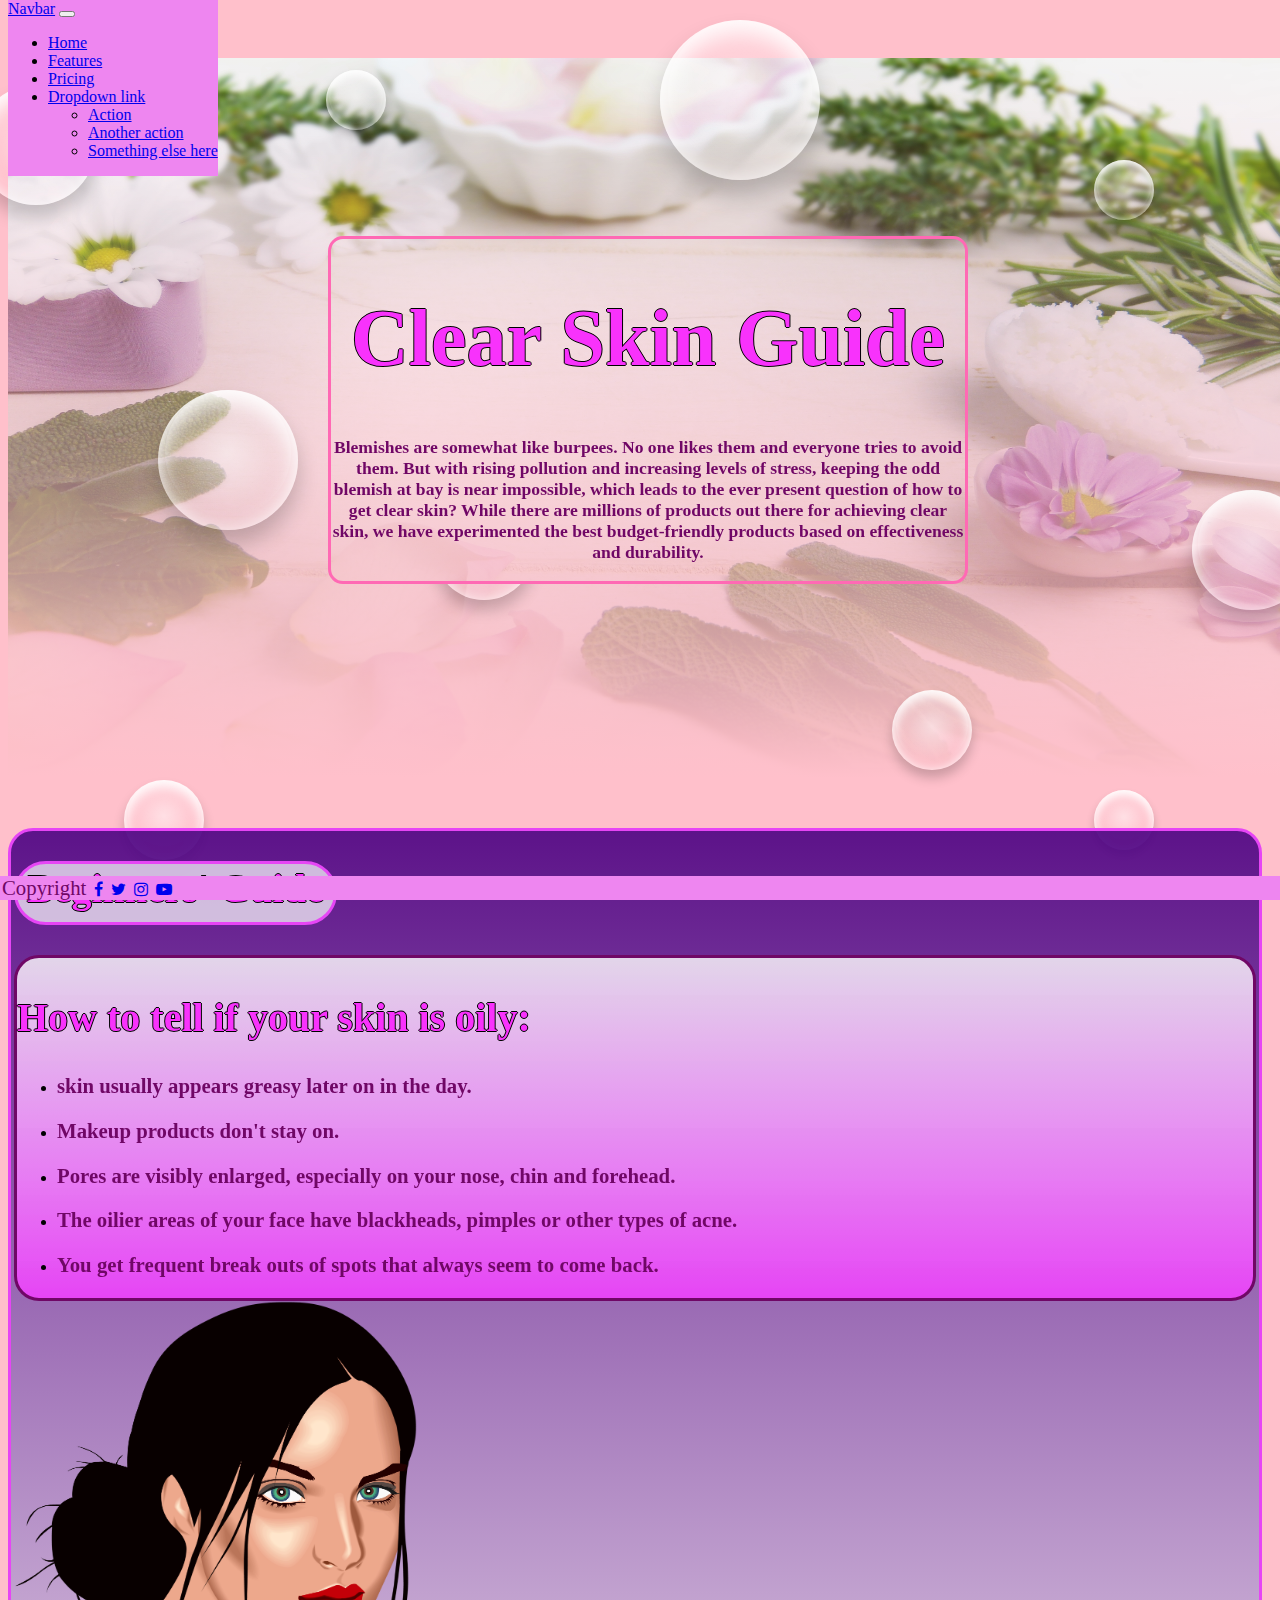
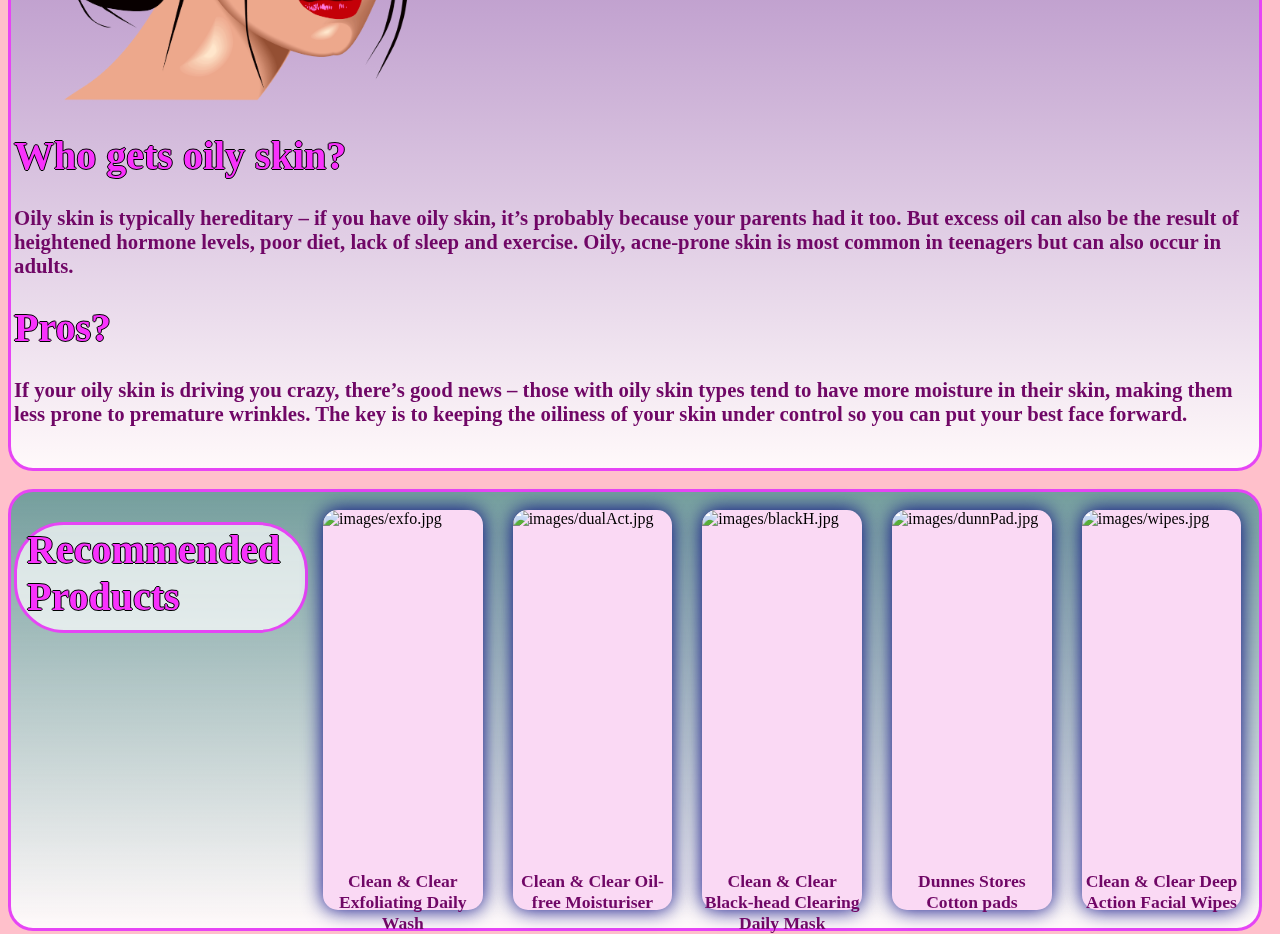
==== index.html @ 55d1b135 "added beginner guide section with styles" ====
<!DOCTYPE html>
<html lang="en">

<head>
    <meta charset="UTF-8">
    <meta name="viewport" content="width=device-width, initial-scale=1.0">
    <link href="https://cdn.jsdelivr.net/npm/bootstrap@5.0.0-beta1/dist/css/bootstrap.min.css" rel="stylesheet"
        integrity="sha384-giJF6kkoqNQ00vy+HMDP7azOuL0xtbfIcaT9wjKHr8RbDVddVHyTfAAsrekwKmP1" crossorigin="anonymous"
        type="text/css">
    <link rel="stylesheet" href="https://maxcdn.bootstrapcdn.com/font-awesome/4.7.0/css/font-awesome.min.css"
        type="text/css" />

    <link rel="stylesheet" href="style.css" type="text/css">

    <title>Document</title>


</head>

<body>



    <nav class="navbar navbar-expand-lg navbar-dark  w-100" style="background-color: #ee86f0;">
        <div class="container-fluid">
            <a class="navbar-brand text-white" href="#">Navbar</a>
            <button class="navbar-toggler" type="button" data-bs-toggle="collapse" data-bs-target="#navbarNavDropdown"
                aria-controls="navbarNavDropdown" aria-expanded="false" aria-label="Toggle navigation">
                <span class="navbar-toggler-icon"></span>
            </button>
            <div class="collapse navbar-collapse" id="navbarNavDropdown">
                <ul class="navbar-nav">
                    <li class="nav-item">
                        <a class="nav-link active" aria-current="page" href="#">Home</a>
                    </li>
                    <li class="nav-item">
                        <a class="nav-link" href="#">Features</a>
                    </li>
                    <li class="nav-item">
                        <a class="nav-link" href="#">Pricing</a>
                    </li>
                    <li class="nav-item dropdown">
                        <a class="nav-link dropdown-toggle" href="#" id="navbarDropdownMenuLink" role="button"
                            data-bs-toggle="dropdown" aria-expanded="false">
                            Dropdown link
                        </a>
                        <ul class="dropdown-menu" aria-labelledby="navbarDropdownMenuLink">
                            <li><a class="dropdown-item" href="#">Action</a></li>
                            <li><a class="dropdown-item" href="#">Another action</a></li>
                            <li><a class="dropdown-item" href="#">Something else here</a></li>
                        </ul>
                    </li>
                </ul>
            </div>
        </div>
    </nav>

    <div style="position:absolute;top:50px;height:80%;width:100%" id="heroTextFrame">
        <div class="hero-text-back rounded borderGirly p-2" id="heroBack">
            <div class="hero-text">
                <h1 style="font-size:80px">Clear Skin Guide</h1>
                <p style="color:#700766;font-size: 1.1rem;"><strong>Blemishes are somewhat like burpees. No one likes
                        them and everyone tries to avoid them. But with rising pollution and increasing levels of
                        stress, keeping the odd blemish at bay is near impossible, which leads to the ever present
                        question of
                        how to get clear skin? While there are millions of products out there for achieving clear skin,
                        we have experimented the best budget-friendly products based on effectiveness and
                        durability.</strong></p>
            </div>
        </div>
    </div>

    <!---------------------------- Hero Image from W3Schools ---------------------------->
    <div class="hero-image" id="heroX"></div>







    <div id="background-wrap">
        <div class="bubble x1"></div>
        <div class="bubble x2"></div>
        <div class="bubble x3"></div>
        <div class="bubble x4"></div>
        <div class="bubble x5"></div>
        <div class="bubble x6"></div>
        <div class="bubble x7"></div>
        <div class="bubble x8"></div>
        <div class="bubble x9"></div>
        <div class="bubble x10"></div>
    </div>








    <div class="container" style="max-width: 98%">

        <div class="row rowBack" >
            <div class="col-sm-12 mx-auto " >
                <div class="mx-auto text-center mt-4 "><h1 class="pill" style="display: inline-block;" >Beginners' Guide</h1></div>

            </div>
            <!-- <div class="p-2" style="background-color: rgba(227, 159, 170,.5); border:3px solid rgb(227, 159, 196); border-radius: 25px;"> -->

        <div class="row  col-sm-11 mx-auto py-3 mt-3 ">


            <div class="col-sm-12 col-lg-6 mx-auto colBack pt-3 mt-3" style="">
                <h2 class="text-center">How to tell if your skin is oily:</h2>
                <ul class="pt-3">
                    <li>
                        <p><strong>skin usually appears greasy later on in the day.</strong></p>
                    </li>
                    <li>
                        <p><strong>Makeup products don't stay on.</strong></p>
                    </li>
                    <li>
                        <p><strong>Pores are visibly enlarged, especially on your nose, chin and forehead.</strong></p>
                    </li>
                    <li>
                        <p><strong>The oilier areas of your face have blackheads, pimples or other types of
                                acne.</strong></p>
                    </li>
                    <li>
                        <p><strong>You get frequent break outs of spots that always seem to come back.</strong></p>
                    </li>
                </ul>
            </div>


            <div class="d-none d-lg-block col-lg-6 mx-auto my-auto pickBox" style=" ">
                <img class="w-100 h-100 facePic" src="images/portrait-2000925.png" alt="portrait-2000925.png" style="">
            </div>    
            
        </div>
            <div class="col-sm-11 mx-auto my-3">
                <h1 class="my-3">Who gets oily skin?</h1>
                <h3>Oily skin is typically hereditary – if you have oily skin, it’s probably because your parents had it
                    too. But excess oil can also be the result of heightened hormone levels, poor diet, lack of sleep
                    and exercise. Oily, acne-prone skin is most common in teenagers but can also occur in adults.</h3>
                <h1 class="my-3">Pros?</h1>
                <h3>If your oily skin is driving you crazy, there’s good news – those with oily skin types tend to have
                    more moisture in their skin, making them less prone to premature wrinkles. The key is to keeping the
                    oiliness of your skin under control so you can put your best face forward.</h3>
            </div>

            <br>
        </div>

        <!-- <div class="col-sm-11 mx-auto">
            <h1 class="mx-auto text-center">How to..?</h1>
        </div> -->

    
    
    
        <br>
    
    



    <div class="row rowBackProd" style="display:flex;justify-content:space-evenly;">

        <div class="col-sm-12 mx-auto">
            <!-- <h1 class="mx-auto text-center my-4"><span class="pill">Recommended Products</span></h1> -->
            <div class="mx-auto text-center mt-4 "><h1 class="pill" style="display: inline-block;" >Recommended Products</h1></div>
        </div>

        <div class="col-sm-11 col-md-6 col-lg-4 col-xl-3 shadow prodBox " id="exfoDiv"
            onclick="openModal('exfo','Clean & Clear Exfoliating Daily Wash')">
            <img src="images/exfo.jpeg" id="exfo" alt="images/exfo.jpg" class="rounded-top thumbPic">
            <h6 class="mx-auto my-4 text-center p-1 h6pSmall" style="display:block;">Clean & Clear Exfoliating Daily Wash
            </h6>
        </div>

        <div class="col-sm-11 col-md-6 col-lg-4 col-xl-3 shadow prodBox " id="dualActDiv"
            onclick="openModal('dualAct','Clean & Clear Oil-free Moisturiser')">
            <img src="images/dualAct.jpeg" id="dualAct" alt="images/dualAct.jpg" class=" mx-auto thumbPic">
            <h6 class="mx-auto my-4 text-center p-1 h6pSmall" style="display:block;">Clean & Clear Oil-free Moisturiser</h6>
        </div>

        <div class="col-sm-11 col-md-6 col-lg-4 col-xl-3 shadow prodBox " id="blackHDiv"
            onclick="openModal('blackH','Clean & Clear Black-head Clearing Daily Mask')">
            <img src="images/blackH.jpeg" id="blackH" alt="images/blackH.jpg" class=" mx-auto thumbPic">
            <h6 class="mx-auto my-4 text-center p-1 h6pSmall" style="display:block;">Clean & Clear Black-head Clearing Daily
                Mask
            </h6>
        </div>

        <div class="col-sm-11 col-md-6 col-lg-4 col-xl-3 shadow prodBox " id="dunnPadDiv"
            onclick="openModal('dunnPad','Dunnes Stores Cotton pads')">
            <img src="images/dunnPad.jpeg" id="dunnPad" alt="images/dunnPad.jpg" class=" mx-auto thumbPic">
            <h6 class="mx-auto my-4 text-center p-1 h6pSmall" style="display:block;">Dunnes Stores Cotton pads</h6>
        </div>

        <div class="col-sm-11 col-md-6 col-lg-4 col-xl-3 shadow prodBox " id="wipesDiv"
            onclick="openModal('wipes','Clean & Clear Deep Action Facial Wipes')">
            <img src="images/wipes.jpeg" id="wipes" alt="images/wipes.jpg" class=" mx-auto thumbPic">
            <h6 class="mx-auto my-4 text-center p-1 h6pSmall" style="display:block;">Clean & Clear Deep Action Facial Wipes
            </h6>
        </div>

    </div>

</div><!--container--> 

    <br>







    <!-- </div> -->





    <!-- The Modal -->
    <div id="myModal" class="modal">
        <span class="close">&times;</span>
        <h3 id="modalTitle"></h3>
        <img class="modal-content" id="img01">
        <div id="caption"></div>
        <br><br>
        <br><br>
        <br><br>
    </div>






    <footer style="display:block;position:fixed;bottom: 0;left:0;width: 100%;background-color: #ee86f0;">
        <div class="mx-auto text-center">
            <p class="text-center text-white my-auto">Copyright</p>
            <a href="https://facebook.com/" aria-hidden="true"><i class="fa fa-facebook text-white"></i></a>
            <a href="https://twitter.com/" aria-hidden="true"><i class="fa fa-twitter text-white"></i></a>
            <a href="https://instagram.com/" aria-hidden="true"><i class="fa fa-instagram text-white"></i></a>
            <a href="https://youtube.com/" aria-hidden="true"><i class="fa fa-youtube-play text-white"></i></a>
        </div>
    </footer>
</body>




<script src="https://code.jquery.com/jquery-3.5.1.min.js"
    integrity="sha256-9/aliU8dGd2tb6OSsuzixeV4y/faTqgFtohetphbbj0=" crossorigin="anonymous"></script>
<script src="https://cdn.jsdelivr.net/npm/bootstrap@5.0.0-beta1/dist/js/bootstrap.bundle.min.js"
    integrity="sha384-ygbV9kiqUc6oa4msXn9868pTtWMgiQaeYH7/t7LECLbyPA2x65Kgf80OJFdroafW"
    crossorigin="anonymous"></script>

<script src="script.js" type="text/javascript"></script>

</html>
---- style.css ----
nav-item a {
    color:white!important;
}

nav {
    position:fixed!important;
    top:0!important;
    z-index: 2;
}

.container{
    position:relative!important;
    top: 100px!important;
    z-index: 0!important;
}

html{
    height: 100%;
    width:100%;
}

body{
    background-color: pink;
    height: 100%;
    width:100%;

     /* height: 100vh;
    margin: 0;
    padding: 0;
    overflow-x: hidden; */
}

h6{
    text-align:center;
}


.pill{
    border-radius: 50px;
    border:3px solid rgb(230, 69, 245);
    background-color: rgba(255,255,255, .7);
    padding: 1px 10px 10px; /* only thing that worked to give to vertical text alignment W3docs https://www.w3docs.com/snippets/css/how-to-vertically-center-text-with-css.html */
        
}



.shadow{
  box-sizing: border-box;
  /* -webkit-box-shadow: 0 0 20px #700766!important;-moz-box-shadow: 0 0 20px #700766!important;box-shadow: 0 0 20px #700766!important; */
  -webkit-box-shadow: 0 0 20px navy!important;-moz-box-shadow: 0 0 20px navy!important;box-shadow: 0 0 20px navy!important;
  border-radius: 15px;
}

.borderGirly {
    border:3px solid;
  border-color:#FF69B4;
  border-radius: 15px;
}

.prodBox{
    height:400px;
    width:240px;
    padding:0;
    margin:15px;
    cursor: pointer;
    transition: 0.3s;
    /* background-color: 	#FF69B4; */
    background-color: #FAD9F4;
}

.thumbPic{
    display:block;
    height:80%;
    max-width:100%;
    object-fit:contain;
    border-top-left-radius: 15px!important;
    border-top-right-radius: 15px!important;
    
}

body h6, p, h3 {
    color:#700766;
    font-size: 1.3rem;
    
}  


.h6pSmall{
    font-size: 1.1rem;
}

body h1, h2 {
    color:#f832fc;
    font-size: 2.5em;
    text-shadow: -1px 0 black, 0 1px black, 1px 0 black, 0 -1px black;
}

.rowBack{
    /* background-color: rgba(227, 159, 170,.5);  */
    background-image: linear-gradient( rgba(75,0,130, .9),rgba(255,255,255, .9)) ;
    border:3px solid rgb(230, 69, 245); 
    border-radius: 25px;
    padding:3px;
}

.rowBackProd {
    
    background-image: linear-gradient( rgba(0, 130, 119, 0.541),rgba(255,255,255, .9)) ;
    border:3px solid rgb(230, 69, 245); 
    border-radius: 25px;
    padding:3px;

}

.colBack{

    background-image: linear-gradient( rgba(255,255,255, .8),rgba(230, 69, 245, 1)) ;
    /* border:3px solid rgb(230, 69, 245);  */
    border:3px solid #700766; 
    border-radius: 25px;
    margin-top: 3px;
    padding-top: 3px;;
}


.picBox{
display: flex;
align-items: center;
justify-content: center;
}

.facePic{
    object-fit: scale-down;
    max-height: 400px;
}

.prodBox:hover{
    opacity: 0.7;
}

footer p,
footer a {
    display: inline;
    margin-left: 2px;
    margin-right:2px;
}

/* ----------------------Modal CSS taken and modified from W3Schools---------- */

/* #myImg {
  border-radius: 5px;
  cursor: pointer;
  transition: 0.3s;
}

#myImg:hover {opacity: 0.7;} */

/* The Modal (background) */
.modal {
  display: none; /* Hidden by default */
  position: fixed; /* Stay in place */
  z-index: 1; /* Sit on top */
  padding-top: 100px; /* Location of the box */
  left: 0;
  top: 50px;
  width: 100%; /* Full width */
  height: 100%; /* Full height */
  overflow: auto; /* Enable scroll if needed */
  /* background-color: rgb(0,0,0); /* Fallback color */
  /* background-color: rgba(0,0,0,0.9); Black w/ opacity */ */
  background-color: rgb(75,0,130); /* Fallback color */;
  background-color: rgba(75,0,130,0.9); /* indigo w/ opacity */
}

/* Modal Content (image) */
.modal-content {
  margin: auto;
  display: block;
  /* height:100%; */
  object-fit:contain;
  width: auto;
  height:auto;
  max-width: 700px;
  border:none;
}

/* Caption of Modal Image and Title*/
#caption, #modalTitle {
  margin: auto;
  margin-bottom: 0;
  display: block;
  width: 80%;
  max-width: 700px;
  text-align: center;
  color: #ccc;
  padding: 10px 0;
  /* height: 80px; */
}

/* Add Animation */
.modal-content, #caption, #modalTitle {  
  -webkit-animation-name: zoom;
  -webkit-animation-duration: 0.6s;
  animation-name: zoom;
  animation-duration: 0.6s;
}

@-webkit-keyframes zoom {
  from {-webkit-transform:scale(0)} 
  to {-webkit-transform:scale(1)}
}

@keyframes zoom {
  from {transform:scale(0)} 
  to {transform:scale(1)}
}

/* The Close Button */
.close {
  position: absolute;
  top: 15px;
  right: 35px;
  color: #f1f1f1;
  font-size: 40px;
  font-weight: bold;
  transition: 0.3s;
}

.close:hover,
.close:focus {
  color: #bbb;
  text-decoration: none;
  cursor: pointer;
}



/* 100% Image Width on Smaller Screens */
@media only screen and (max-width: 700px){
  .modal-content {
    width: 100%;
  }
}


/* ----------------------Floating bubbles CSS taken and modified from Frank's Laboratory---------- */



/* body {
    background: #111d5e;
    color: #333;
    font: 100% Lato, Arial, Sans Serif;
    height: 100vh;
    margin: 0;
    padding: 0;
    overflow-x: hidden;
} */

#background-wrap {
    bottom: 0;
    left: 0;
    position: fixed;
    right: 0;
    top: 0;
    z-index: -2;
}

/* OBJECTS */

.bubble {
    -webkit-border-radius: 50%;
    -moz-border-radius: 50%;
    border-radius: 50%;

    -webkit-box-shadow: 0 20px 30px rgba(0, 0, 0, 0.2), inset 0px 10px 30px 5px rgba(255, 255, 255, 1);
    -moz-box-shadow: 0 20px 30px rgba(0, 0, 0, 0.2), inset 0px 10px 30px 5px rgba(255, 255, 255, 1);
    box-shadow: 0 20px 30px rgba(0, 0, 0, 0.2), inset 0px 10px 30px 5px rgba(255, 255, 255, 1);
    
    height: 200px;
    position: absolute;
    width: 200px;
    
}

.bubble:after {
    background: -moz-radial-gradient(center, ellipse cover,  rgba(255,255,255,0.5) 0%, rgba(255,255,255,0) 70%); /* FF3.6+*/
    background: -webkit-gradient(radial, center center, 0px, center center, 100%, color-stop(0%,rgba(255,255,255,0.5)), color-stop(70%,rgba(255,255,255,0))); /* Chrome,Safari4+*/
    background: -webkit-radial-gradient(center, ellipse cover,  rgba(255,255,255,0.5) 0%,rgba(255,255,255,0) 70%); /* Chrome10+,Safari5.1+ */
    background: -o-radial-gradient(center, ellipse cover,  rgba(255,255,255,0.5) 0%,rgba(255,255,255,0) 70%); /* Opera 12+ */
    background: -ms-radial-gradient(center, ellipse cover,  rgba(255,255,255,0.5) 0%,rgba(255,255,255,0) 70%); /* IE10+ */
    background: radial-gradient(ellipse at center,  rgba(255,255,255,0.5) 0%,rgba(255,255,255,0) 70%); /* W3C */
    filter: progid:DXImageTransform.Microsoft.gradient( startColorstr='#80ffffff', endColorstr='#00ffffff',GradientType=1 ); /* IE6-9 fallback on horizontal gradient */

    -webkit-border-radius: 50%;
    -moz-border-radius: 50%;
    border-radius: 50%;
    
    -webkit-box-shadow: inset 0 20px 30px rgba(255, 255, 255, 0.3);
    -moz-box-shadow: inset 0 20px 30px rgba(255, 255, 255, 0.3);
    box-shadow: inset 0 20px 30px rgba(255, 255, 255, 0.3);
    
    content: "";
    height: 180px;
    left: 10px;
    position: absolute;
    width: 180px;

    
}
/* ANIMATIONS */

.x1 {
    -webkit-animation: animateBubble 25s linear infinite, sideWays 2s ease-in-out infinite alternate;
    -moz-animation: animateBubble 25s linear infinite, sideWays 2s ease-in-out infinite alternate;
    animation: animateBubble 25s linear infinite, sideWays 2s ease-in-out infinite alternate; 
    left: -5%;
    top: 5%; 
    -webkit-transform: scale(0.6);
    -moz-transform: scale(0.6);
    transform: scale(0.6);
}

.x2 {
    -webkit-animation: animateBubble 20s linear infinite, sideWays 4s ease-in-out infinite alternate;
    -moz-animation: animateBubble 20s linear infinite, sideWays 4s ease-in-out infinite alternate;
    animation: animateBubble 20s linear infinite, sideWays 4s ease-in-out infinite alternate;
    
    left: 5%;
    top: 80%;
    
    -webkit-transform: scale(0.4);
    -moz-transform: scale(0.4);
    transform: scale(0.4);
}

.x3 {
    -webkit-animation: animateBubble 28s linear infinite, sideWays 2s ease-in-out infinite alternate;
    -moz-animation: animateBubble 28s linear infinite, sideWays 2s ease-in-out infinite alternate;
    animation: animateBubble 28s linear infinite, sideWays 2s ease-in-out infinite alternate;
    
    left: 10%;
    top: 40%;
    
    -webkit-transform: scale(0.7);
    -moz-transform: scale(0.7);
    transform: scale(0.7);
}

.x4 {
    -webkit-animation: animateBubble 22s linear infinite, sideWays 3s ease-in-out infinite alternate;
    -moz-animation: animateBubble 22s linear infinite, sideWays 3s ease-in-out infinite alternate;
    animation: animateBubble 22s linear infinite, sideWays 3s ease-in-out infinite alternate;
    
    left: 20%;
    top: 0;
    
    -webkit-transform: scale(0.3);
    -moz-transform: scale(0.3);
    transform: scale(0.3);
}

.x5 {
    -webkit-animation: animateBubble 29s linear infinite, sideWays 4s ease-in-out infinite alternate;
    -moz-animation: animateBubble 29s linear infinite, sideWays 4s ease-in-out infinite alternate;
    animation: animateBubble 29s linear infinite, sideWays 4s ease-in-out infinite alternate;
    
    left: 30%;
    top: 50%;
    
    -webkit-transform: scale(0.5);
    -moz-transform: scale(0.5);
    transform: scale(0.5);
}

.x6 {
    -webkit-animation: animateBubble 21s linear infinite, sideWays 2s ease-in-out infinite alternate;
    -moz-animation: animateBubble 21s linear infinite, sideWays 2s ease-in-out infinite alternate;
    animation: animateBubble 21s linear infinite, sideWays 2s ease-in-out infinite alternate;
    
    left: 50%;
    top: 0;
    
    -webkit-transform: scale(0.8);
    -moz-transform: scale(0.8);
    transform: scale(0.8);
}

.x7 {
    -webkit-animation: animateBubble 20s linear infinite, sideWays 2s ease-in-out infinite alternate;
    -moz-animation: animateBubble 20s linear infinite, sideWays 2s ease-in-out infinite alternate;
    animation: animateBubble 20s linear infinite, sideWays 2s ease-in-out infinite alternate;
    
    left: 65%;
    top: 70%;
    
    -webkit-transform: scale(0.4);
    -moz-transform: scale(0.4);
    transform: scale(0.4);
}

.x8 {
    -webkit-animation: animateBubble 22s linear infinite, sideWays 3s ease-in-out infinite alternate;
    -moz-animation: animateBubble 22s linear infinite, sideWays 3s ease-in-out infinite alternate;
    animation: animateBubble 22s linear infinite, sideWays 3s ease-in-out infinite alternate;
    
    left: 80%;
    top: 10%;
    
    -webkit-transform: scale(0.3);
    -moz-transform: scale(0.3);
    transform: scale(0.3);
}

.x9 {
    -webkit-animation: animateBubble 29s linear infinite, sideWays 4s ease-in-out infinite alternate;
    -moz-animation: animateBubble 29s linear infinite, sideWays 4s ease-in-out infinite alternate;
    animation: animateBubble 29s linear infinite, sideWays 4s ease-in-out infinite alternate;
    
    left: 90%;
    top: 50%;
    
    -webkit-transform: scale(0.6);
    -moz-transform: scale(0.6);
    transform: scale(0.6);
}

.x10 {
    -webkit-animation: animateBubble 26s linear infinite, sideWays 2s ease-in-out infinite alternate;
    -moz-animation: animateBubble 26s linear infinite, sideWays 2s ease-in-out infinite alternate;
    animation: animateBubble 26s linear infinite, sideWays 2s ease-in-out infinite alternate;
    
    left: 80%;
    top: 80%;
    
    -webkit-transform: scale(0.3);
    -moz-transform: scale(0.3);
    transform: scale(0.3);
}

/* KEYFRAMES */

@-webkit-keyframes animateBubble {
    0% {
        margin-top: 1000px;
    }
    100% {
        margin-top: -100%;
    }
}

@-moz-keyframes animateBubble {
    0% {
        margin-top: 1000px;
    }
    100% {
        margin-top: -100%;
    }
}

@keyframes animateBubble {
    0% {
        margin-top: 1000px;
    }
    100% {
        margin-top: -100%;
    }
}

@-webkit-keyframes sideWays { 
    0% { 
        margin-left:0px;
    }
    100% { 
        margin-left:50px;
    }
}

@-moz-keyframes sideWays { 
    0% { 
        margin-left:0px;
    }
    100% { 
        margin-left:50px;
    }
}

@keyframes sideWays { 
    0% { 
        margin-left:0px;
    }
    100% { 
        margin-left:50px;
    }
}

/* --------------- Hero image CSS W3SCHools------------------------- */

.hero-image {
  /* background-image: linear-gradient(rgba(0, 0, 0, 0.1), rgba(0, 0, 0, 0.1)), url("images/herbs-3141838.jpg"); */
  background-image: linear-gradient(rgba(255, 255, 255, 0.0) ,rgba(255,192,203, 1)) , url("images/herbs-3141838.jpg");
  height: 80%;
  width: 100%;
  background-position: center;
  background-repeat: no-repeat;
  background-size: 100% 100%;
  position: relative;
  /* position:relative!important; */
  top: 50px!important;
    /* opacity: 1; */
  z-index: -2!important;

}


.hero-text {

  top: 50%;
  left: 50%;
  color: #f832fc;
 
  
  
}

.hero-text-back{
    display: block;
    text-align: center;
  position: absolute;
  top: 50%;
  left: 50%; 
  transform: translate(-50%, -50%); 
    background-image:linear-gradient(rgba(255, 255, 255, 0.0) ,rgba(255,192,203, 1)), url("images/herbs-3141838.jpg");
    background-position: center;
    background-repeat: no-repeat;
    z-index: 0!important;
    max-height:500px;
    overflow:auto;
    /* Thin scrollbar for Chrome, Safari and Opera (mod from W3Schools) */
    -ms-overflow-style: thin; /* IE and Edge */
    scrollbar-width: thin; /* Firefox */
    
}

/* Thin scrollbar for Chrome, Safari and Opera (mod from W3Schools) */
.hero-text-back::-webkit-scrollbar {
  width: 2px;
  
}

.hero-text-back::-webkit-scrollbar-thumb {
  background-color: white;
  outline: 2px solid #f832fc;
}
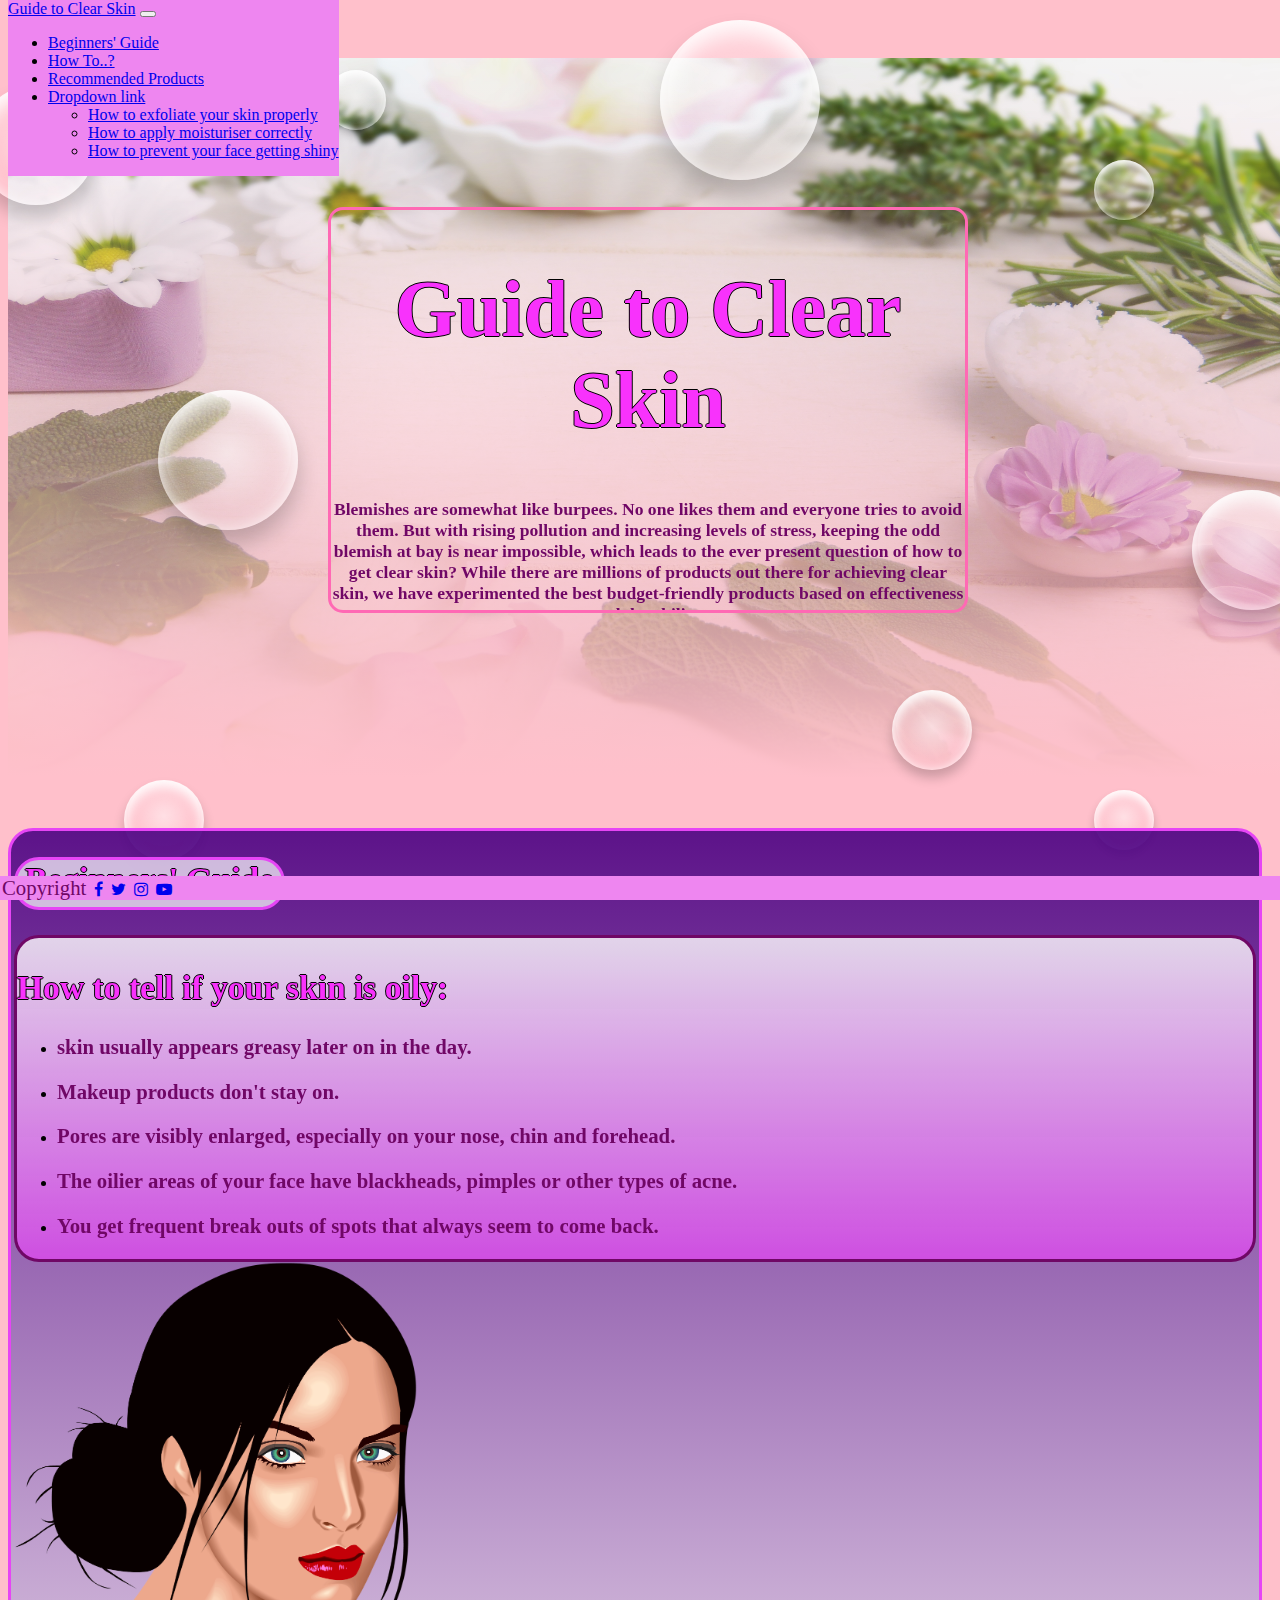
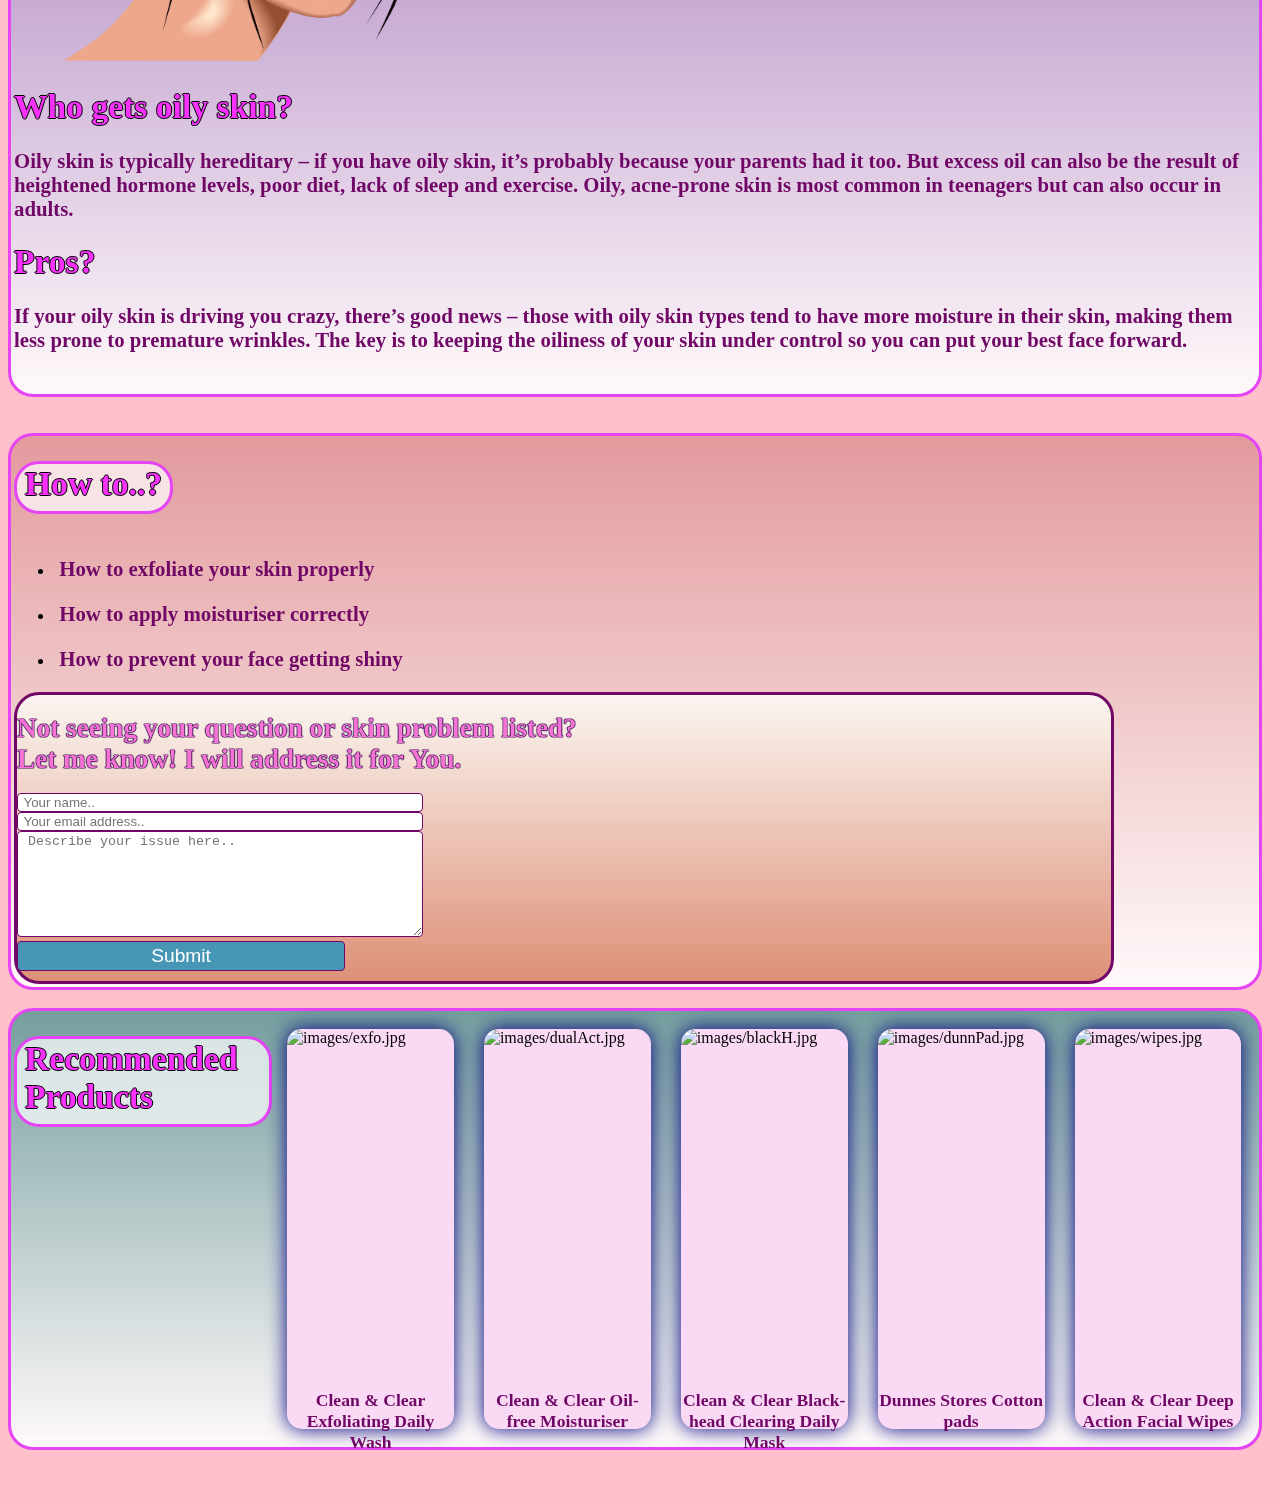
==== commit d6b6e8e3: "added scroll to hrefs" ====
--- a/index.html
+++ b/index.html
@@ -12,7 +12,7 @@
 
     <link rel="stylesheet" href="style.css" type="text/css">
 
-    <title>Document</title>
+    <title>Guide to Clear Skin</title>
 
 
 </head>
@@ -23,7 +23,7 @@
 
     <nav class="navbar navbar-expand-lg navbar-dark  w-100" style="background-color: #ee86f0;">
         <div class="container-fluid">
-            <a class="navbar-brand text-white" href="#">Navbar</a>
+            <a class="navbar-brand text-white" href="index.html">Guide to Clear Skin</a>
             <button class="navbar-toggler" type="button" data-bs-toggle="collapse" data-bs-target="#navbarNavDropdown"
                 aria-controls="navbarNavDropdown" aria-expanded="false" aria-label="Toggle navigation">
                 <span class="navbar-toggler-icon"></span>
@@ -31,13 +31,13 @@
             <div class="collapse navbar-collapse" id="navbarNavDropdown">
                 <ul class="navbar-nav">
                     <li class="nav-item">
-                        <a class="nav-link active" aria-current="page" href="#">Home</a>
+                        <a class="nav-link active" aria-current="page" href="#BeginnersGuide">Beginners' Guide</a>
                     </li>
                     <li class="nav-item">
-                        <a class="nav-link" href="#">Features</a>
+                        <a class="nav-link" href="#howTo">How To..?</a>
                     </li>
                     <li class="nav-item">
-                        <a class="nav-link" href="#">Pricing</a>
+                        <a class="nav-link" href="#Products">Recommended Products</a>
                     </li>
                     <li class="nav-item dropdown">
                         <a class="nav-link dropdown-toggle" href="#" id="navbarDropdownMenuLink" role="button"
@@ -45,9 +45,9 @@
                             Dropdown link
                         </a>
                         <ul class="dropdown-menu" aria-labelledby="navbarDropdownMenuLink">
-                            <li><a class="dropdown-item" href="#">Action</a></li>
-                            <li><a class="dropdown-item" href="#">Another action</a></li>
-                            <li><a class="dropdown-item" href="#">Something else here</a></li>
+                            <li><a id="navLinkExfo" class="dropdown-item" href="#exfoItem" onclick="openList('exfoHow')">How to exfoliate your skin properly</a></li>
+                            <li><a class="dropdown-item" href="#moistItem" onclick="openList('moistHow')">How to apply moisturiser correctly</a></li>
+                            <li><a class="dropdown-item" href="#oilItem" onclick="openList('oilHow')">How to prevent your face getting shiny</a></li>
                         </ul>
                     </li>
                 </ul>
@@ -58,7 +58,7 @@
     <div style="position:absolute;top:50px;height:80%;width:100%" id="heroTextFrame">
         <div class="hero-text-back rounded borderGirly p-2" id="heroBack">
             <div class="hero-text">
-                <h1 style="font-size:80px">Clear Skin Guide</h1>
+                <h1 style="font-size:80px">Guide to Clear Skin</h1>
                 <p style="color:#700766;font-size: 1.1rem;"><strong>Blemishes are somewhat like burpees. No one likes
                         them and everyone tries to avoid them. But with rising pollution and increasing levels of
                         stress, keeping the odd blemish at bay is near impossible, which leads to the ever present
@@ -100,46 +100,49 @@
 
 
     <div class="container" style="max-width: 98%">
-
-        <div class="row rowBack" >
-            <div class="col-sm-12 mx-auto " >
-                <div class="mx-auto text-center mt-4 "><h1 class="pill" style="display: inline-block;" >Beginners' Guide</h1></div>
+<!-- <a href="" id="BeginnersGuide" style="position:absolute;top:-100px;"></a> -->
+        <div class="row rowBack mx-auto" id="BeginnersGuide">
+            <div class="col-sm-12 mx-auto ">
+                <div class="mx-auto text-center mt-4 ">
+                    <h1 class="pill" style="display: inline-block;">Beginners' Guide</h1>
+                </div>
 
             </div>
             <!-- <div class="p-2" style="background-color: rgba(227, 159, 170,.5); border:3px solid rgb(227, 159, 196); border-radius: 25px;"> -->
 
-        <div class="row  col-sm-11 mx-auto py-3 mt-3 ">
-
-
-            <div class="col-sm-12 col-lg-6 mx-auto colBack pt-3 mt-3" style="">
-                <h2 class="text-center">How to tell if your skin is oily:</h2>
-                <ul class="pt-3">
-                    <li>
-                        <p><strong>skin usually appears greasy later on in the day.</strong></p>
-                    </li>
-                    <li>
-                        <p><strong>Makeup products don't stay on.</strong></p>
-                    </li>
-                    <li>
-                        <p><strong>Pores are visibly enlarged, especially on your nose, chin and forehead.</strong></p>
-                    </li>
-                    <li>
-                        <p><strong>The oilier areas of your face have blackheads, pimples or other types of
-                                acne.</strong></p>
-                    </li>
-                    <li>
-                        <p><strong>You get frequent break outs of spots that always seem to come back.</strong></p>
-                    </li>
-                </ul>
+            <div class="row  col-sm-11 mx-auto py-3 mt-3 " >
+
+
+                <div class="col-sm-12 col-lg-6 mx-auto colBack pt-3 mt-3">
+                    <h2 class="text-center">How to tell if your skin is oily:</h2>
+                    <ul class="pt-3">
+                        <li>
+                            <p><strong>skin usually appears greasy later on in the day.</strong></p>
+                        </li>
+                        <li>
+                            <p><strong>Makeup products don't stay on.</strong></p>
+                        </li>
+                        <li>
+                            <p><strong>Pores are visibly enlarged, especially on your nose, chin and forehead.</strong>
+                            </p>
+                        </li>
+                        <li>
+                            <p><strong>The oilier areas of your face have blackheads, pimples or other types of
+                                    acne.</strong></p>
+                        </li>
+                        <li>
+                            <p><strong>You get frequent break outs of spots that always seem to come back.</strong></p>
+                        </li>
+                    </ul>
+                </div>
+
+
+                <div class="d-none d-lg-block col-lg-6 mx-auto my-auto pickBox" style=" ">
+                    <img class="w-100 h-100 facePic" src="images/portrait-2000925.png" alt="portrait-2000925.png">
+                </div>
+
             </div>
-
-
-            <div class="d-none d-lg-block col-lg-6 mx-auto my-auto pickBox" style=" ">
-                <img class="w-100 h-100 facePic" src="images/portrait-2000925.png" alt="portrait-2000925.png" style="">
-            </div>    
-            
-        </div>
-            <div class="col-sm-11 mx-auto my-3">
+            <div class="col-sm-11 mx-auto my-3" >
                 <h1 class="my-3">Who gets oily skin?</h1>
                 <h3>Oily skin is typically hereditary – if you have oily skin, it’s probably because your parents had it
                     too. But excess oil can also be the result of heightened hormone levels, poor diet, lack of sleep
@@ -157,61 +160,720 @@
             <h1 class="mx-auto text-center">How to..?</h1>
         </div> -->
 
+
+
+
+        <br>
+
+
+
+
+
+
+
+        <br>
+
+
+        <div class="row rowBackHow mx-auto" id="howTo">
+            <div class="col-sm-12 mx-auto ">
+                <div class="mx-auto text-center mt-4 ">
+                    <h1 class="pill" style="display: inline-block;">How to..?</h1>
+                </div>
+
+            </div>
+
+
+            <div class="row  col-sm-12  mx-auto py-3 mt-5 " style="max-width: 1100px;">
+
+
+                <div class=" mx-auto col-sm-12 col-lg-7">
+                    <ul>
+                        <li style="cursor:pointer;" id="exfoItem" class="howItem" onclick="openList('exfoHow')">
+                            <p><strong>&nbsp;How to exfoliate your skin properly&nbsp;</strong></p>
+                        </li>
+
+
+
+
+                        <!--mehehe-->
+                        <ul id="exfoHow" class="colBackHow p-0 howtoList" style="list-style:none;">
+                            <p class="aclose" onclick="closeList('exfoHow')">&times;</p>
+                            <!--beh-->
+                            <div class="p-4 " style="padding-top: 0!important;">
+                                <li>
+                                    <p><strong>What exactly is exfoliation?</strong>
+                                        <br>For the folks in the back: Exfoliation a skin-care technique where you
+                                        remove dead cells from the top layer of your skin. By removing this layer of
+                                        clutter off of your skin, exfoliation helps brighten your complexion, and lets
+                                        your skin-care products penetrate deeper into your skin (making them work
+                                        better), says Shah.
+                                        <br>It’s especially helpful as we age and cell turnover slows down to prevent
+                                        skin from looking dull, by keeping the process moving along at a good speed.</p>
+                                    <br><br>
+                                </li>
+
+                                <li>
+                                    <p><strong>There are two types of exfoliation:<br>mechanical and chemical</strong>
+                                    </p>
+
+                                    <ul>
+                                        <li>
+                                            <p>In mechanical exfoliation, a tool (like a Clarisonic brush or even a
+                                                washcloth) or face scrub physically removes the dead skin cells.
+                                            </p>
+                                        </li>
+
+                                        <li>
+                                            <p>Chemical exfoliators, on the other hand, use ingredients like alpha- or
+                                                beta hydroxy acids (think a face wash with salicylic acid, or a facial
+                                                peel pad with glycolic acid) to dissolve cells, says Shah.
+                                            </p>
+                                        </li>
+
+                                        <p>The best method for you depends on your preferences, as well as what kind of
+                                            skin you have (more on that in a sec).
+                                        </p>
+                                    </ul>
+
+                                    <br><br>
+                                </li>
+
+
+                                <li>
+                                    <p><strong>How often should you exfoliate your face?</strong>
+                                        <br>As a general rule, less is more. The goal is NOT to turn beet red or to feel
+                                        a sting—it’s to gently help along your body’s natural exfoliation process so
+                                        that your face glows.
+                                        <br>As for specifics on how often you should exfoliate, it depends on your skin
+                                        type.
+                                    </p>
+                                    <ul>
+                                        <li>
+                                            <p>For sensitive skin: You should be extra gentle and exfoliate with a warm,
+                                                wet washcloth or a mild chemical exfoliant with lower active ingredient
+                                                percentages once or twice a week, max. Scrubs with beady parts usually
+                                                just irritate this skin type and should be skipped.
+                                            </p>
+                                        </li>
+
+                                        <li>
+                                            <p>For oily skin: Your skin has a higher tolerance for the heavy-duty stuff,
+                                                says Shah, and you can exfoliate up to five times a week. Try a
+                                                cleansing tool like Clarisonic by morning, and an exfoliating peel or
+                                                serum by night.
+                                            </p>
+                                        </li>
+
+                                        <li>
+                                            <p>For normal to combination skin: You can use either of these methods with
+                                                optimal results <strong>up to three times a week.</strong>
+                                            </p>
+                                        </li>
+
+                                    </ul>
+
+                                    <br><br>
+                                </li>
+
+                                <li>
+                                    <p><strong>When should you skip exfoliation?</strong>
+                                        <br>Not everyone is meant to go to town with a coffee scrub or intense facial
+                                        peel, says Shah. “I see exfoliation in a lot of my acne patients doing more harm
+                                        than good,” she says. Why? If you have cystic or chronic acne, your skin is
+                                        already inflamed. So irritating it further with harsher exfoliants can leave
+                                        behind dark marks known as post-inflammatory hyperpigmentation. The marks can
+                                        last even longer (and happen more often) in people who have tan to deeper skin
+                                        tones, says Shah.
+                                        <br>Other times you should hold off on exfoliation: when you have any kind of
+                                        cut or open wound on your face, if you have an infection on your face like a
+                                        cold sore (it'll spread!), or if you're sunburned. Moisturizer and TLC is more
+                                        what your skin needs during those times.
+                                    </p>
+                                    <br><br>
+                                </li>
+
+                                <li>
+                                    <p>Now, for the (literal) nitty-gritty: <strong>How to exfoliate your face!</strong>
+                                    </p>
+                                    <ul>
+                                        <li>
+                                            <hr style="height:2px; color: #700766;">
+                                            <p><strong>Mechanical Exfoliation</strong></p>
+                                            <ol>
+                                                <li>
+                                                    <p>Using a clean brush or your favorite scrub, move in small,
+                                                        gentle, circular strokes around your face, says Shah.
+                                                    </p>
+                                                </li>
+
+                                                <li>
+                                                    <p>Keep your movements light. Shah says think of it more like
+                                                        caressing flower petals rather than rubbing a stain out of your
+                                                        favorite shirt.
+                                                    </p>
+                                                </li>
+
+                                                <li>
+                                                    <p>Rinse with lukewarm water so your freshly exfoliated face isn’t
+                                                        irritated by hot water.
+                                                    </p>
+                                                </li>
+
+                                                <li>
+                                                    <p>Pat face dry and apply moisturizer. Don't skip this—Shah says
+                                                        exfoliation is always a bit drying.
+                                                    </p>
+                                                </li>
+
+                                            </ol>
+                                        </li>
+
+
+                                        <li>
+                                            <hr style="height:2px; color: #700766;">
+                                            <p><strong>Chemical Exfoliation</strong></p>
+                                            <ol>
+                                                <li>
+                                                    <p>Take your favorite chemical exfoliant and apply gently in small,
+                                                        circular motions after cleansing.
+                                                    </p>
+                                                </li>
+
+                                                <li>
+                                                    <p>If it's a product that sits on your face (like a peel), follow
+                                                        the package directions for how long you should wait before
+                                                        rinsing off your face. If it's a face wash, lightly rinse your
+                                                        face with lukewarm water.
+                                                    </p>
+                                                </li>
+
+                                                <li>
+                                                    <p>Pat face dry and apply moisturizer. Again, don't skip this step!
+                                                    </p>
+                                                </li>
+
+                                            </ol>
+                                            <hr style="height:2px; color: #700766;">
+                                        </li>
+
+
+                                        <!-- </div> -->
+
+                                        <br><br>
+                                    </ul>
+                                </li>
+                                <li>
+                                    <p>If you still manage to overdo it, remember that no one gets a trophy in the
+                                        exfoliation Olympics. Take a few days off, and come back when the seas (and your
+                                        complexion) are calm again.
+
+                                    </p>
+
+                                </li>
+                                <!--beh-->
+                            </div>
+                            <!--mehehe-->
+                        </ul>
+
+                        <!-- </ul> -->
+
+
+                        <li style="cursor:pointer;" id="moistItem" class="mt-5 howItem" onclick="openList('moistHow')">
+                            <p><strong>&nbsp;How to apply moisturiser correctly&nbsp;</strong></p>
+                        </li>
+                        <ul class="colBackHow p-0 howtoList" id="moistHow" style="list-style:none;">
+                            <p class="aclose" onclick="closeList('moistHow')">&times;</p>
+                            <!--beh-->
+                            <div class="p-4 " style="padding-top: 0!important;">
+                                <!-- text from https://www.birchbox.com/guide/article/how-to-apply-face-moisturizer-properly-gif-guide -->
+                                <li>
+                                    <p><strong>Step 1:</strong>
+                                        <br>Squeeze a little more than a pea-sized amount into palm.</p>
+                                    <p>Common mistake: using too much. All you need is between a pea- and cashew-sized
+                                        amount.
+                                        And remember to apply moisturizer to the center of your palm—not your
+                                        fingertips.
+                                    </p>
+                                    <br>
+                                </li>
+
+                                <li>
+                                    <p><strong>Step 2:</strong>
+                                        <br>Warm up moisturizer in hands.</p>
+                                    <p>Common mistake: applying with finger tips like it’s war paint. Warming up the
+                                        product in
+                                        your palms and fingers will ensure even application.
+                                    </p>
+                                    <br>
+                                </li>
+
+                                <li>
+                                    <p><strong>Step 3:</strong>
+                                        <br>Apply to cheeks using gentle circular motions.</p>
+                                    <p>Common mistake: moisturizing the parts of the face in the wrong order. Typically
+                                        the
+                                        cheeks will be the driest part of the face (though this can vary depending on
+                                        your skin
+                                        type), so tackle them first while you have the most product on your hands.
+                                    </p>
+                                    <br>
+                                </li>
+
+                                <li>
+                                    <p><strong>Step 4:</strong>
+                                        <br>Apply to forehead and rest of face.</p>
+                                    <p>After the forehead, spread moisturizer to nose and T-zone, then chin, neck, and
+                                        ears.
+                                    </p>
+                                    <br>
+                                </li>
+
+                                <li>
+                                    <p><strong>Step 5:</strong>
+                                        <br>Use light, gentle upward strokes, especially on the neck.</p>
+                                    <p>Common mistake: tugging and pulling downward on face and neck skin. No need to
+                                        rub too
+                                        hard or work the product in too vigorously; it will absorb into skin on its own.
+                                        Use a
+                                        gentle hand, and make sure you are always lifting the skin—never dragging it
+                                        down.
+                                    </p>
+                                    <br>
+                                </li>
+                            </div>
+                        </ul>
+
+
+
+
+                        <li style="cursor:pointer;" id="oilItem" class="mt-5 howItem" onclick="openList('oilHow')">
+                            <p><strong>&nbsp;How to prevent your face getting shiny&nbsp;</strong></p>
+                        </li>
+
+                        <ol class="colBackHow p-0 howtoList" id="oilHow" style="list-style-type: upper-greek;">
+                            <!-- text from https://www.prevention.com/beauty/skin-care/a28209367/how-to-get-rid-of-oily-skin/ -->
+                            <p class="aclose" onclick="closeList('oilHow')">&times;</p>
+                            <!--beh-->
+                            <div class="p-4 " style="padding-top: 0!important;">
+                                <li>
+                                    <p>Read the labels on your skincare products.
+                                        <br>Certain keywords and ingredients can indicate whether skincare products will
+                                        help
+                                        you tame oil production or make it worse. “Use products labelled with terms
+                                        like<strong>
+                                            ‘non-comedogenic,’ ‘non-acnegenic,’ ‘doesn’t clog pores,’ or ‘won’t cause
+                                            breakouts,’</strong>” says David Lortscher, MD, California-based
+                                        board-certified
+                                        dermatologist and CEO of Curology. “This indicates the manufacturer considers
+                                        the
+                                        product to be designed for people with oily or acne-prone skin.” It’s not a
+                                        guarantee,
+                                        he adds, since everyone’s skin reacts differently, but it can be a useful
+                                        guideline.
+                                        <br>Also, look for active ingredients that help the oil gland function more
+                                        normally,
+                                        like salicylic acid, benzoyl peroxide, niacinamide, zinc, retinoids, and sulfur.
+                                        “Lighter formulations are likely to be better tolerated—these include serums,
+                                        gels,
+                                        lotions, or powders, rather than creams or ointments,” says Dr. Palm.
+                                        <br>If you’re unsure about a product, Dr. Lortscher recommends using cosDNA.com
+                                        to
+                                        research your skincare products in their database. Pull up and run the
+                                        ingredient list
+                                        through the “analyze cosmetics” section, and check out the “acne” column: If
+                                        there are
+                                        any 3s, 4s, or 5s listed, consider swapping out the product for a different one.
+                                    </p>
+                                </li>
+
+                                <li>
+                                    <p>Use an oil-fighting cleanser.
+                                        <br>Contrary to popular belief, you don’t need to use an aggressive face wash to
+                                        de-grease your skin—in fact, going too strong may cause rebound oil production.
+                                        Go with
+                                        a gentle foaming cleanser instead, says Dr. Lortscher, preferably one that
+                                        contains
+                                        salicylic acid or benzoyl peroxide, which penetrate your pores and keeps them
+                                        gunk-free.
+                                        Try the following dermatologist approved options:
+                                    </p>
+                                </li>
+
+                                <li>
+                                    <p>Then, let your cleanser do the work.
+                                        <br>Scrubbing your skin can strip your skin of its natural protective oils and,
+                                        paradoxically, trigger increased oil production. “The goal is to remove physical
+                                        dirt
+                                        and emulsify the excess oils and grease so they rinse off—it isn’t to irritate
+                                        your
+                                        skin,” says Dr. Shainhouse. Simply wet your skin, and using a nickel-sized
+                                        amount of
+                                        cleanser, lather up the product and gently massage it onto your face. Your
+                                        cleanser will
+                                        take care of the rest.
+                                    </p>
+                                </li>
+
+
+                                <li>
+                                    <p>But don’t wash your face too often.
+                                        <br>It can be tempting to wash your face several times a day with oil-zapping
+                                        cleansers
+                                        to keep your skin looking matte, but doing so can actually backfire. “When you
+                                        over-wash, you remove the protective natural oils, which can leave your skin
+                                        feeling
+                                        dry, tight, and parched,” says Dr. Shainhouse. <strong>Because your skin can’t
+                                            produce
+                                            its own moisture, it responds to the dryness by making more oil</strong>. To
+                                        stop
+                                        this cycle, only wash your face in the morning, at night, and after exercise.
+                                    </p>
+                                </li>
+
+                                <li>
+                                    <p>Tweak your toner usage.
+                                        <br>Don’t use drying toners (think: alcohol-based), apple cider vinegar, or
+                                        rubbing
+                                        alcohol to evict grease from your skin. “These solutions will physically remove
+                                        surface
+                                        grease, but dry out the top layer of your skin,” says Dr. Shainhouse, and
+                                        potentially
+                                        lead to rebound oil production. If you feel like you need a toner step, Dr.
+                                        Shainhouse
+                                        recommends going with a micellar water that contains both astringent (charcoal,
+                                        witch
+                                        hazel) and moisturizing ingredients (glycerin, hyaluronic acid, aloe vera) to
+                                        both
+                                        mattify and protect your skin.
+                                        <br><br>If your skin can tolerate micellar water without getting irritated,
+                                        consider a
+                                        gentle formula like Simple Micellar Water (it’s great for sensitive skin, says
+                                        Dr.
+                                        Shainhouse) or La Roche Posay Effaclar Micellar Water for Oily Skin, which
+                                        cleanses,
+                                        hydrates (with glycerin) and keeps oil production at bay (with zinc).
+                                    </p>
+                                </li>
+
+                                <li>
+                                    <p>Never skip moisturizer.
+                                        <br>It seems counterintuitive to moisturize skin that’s always shiny and greasy,
+                                        but
+                                        doing so gives your skin an added layer of protection against rebound oil
+                                        production,
+                                        says Dr. Shainhouse. Apply a light, oil-free moisturizer after washing your
+                                        face.
+                                    </p>
+                                </li>
+
+                                <li>
+                                    <p>Always wear sunscreen.
+                                        <br>Sunscreen doesn’t have to make your face look greasy, so long as you choose
+                                        the
+                                        right product for your skin type. Opt for a lightweight formula that contains
+                                        mineral
+                                        blockers, like zinc oxide and titanium dioxide, says Dr. Shainhouse. Chemical
+                                        formulations are fine too—just make sure to choose a gel or light liquid formula
+                                        that’s
+                                        made for faces.
+                                        <br>Dr. Palm’s top pick is Elta MD Clear SPF 46, as it’s a non-comedogenic
+                                        formulation
+                                        that contains no heavy moisturizers. Plus, “zinc oxide and niacinamide are
+                                        anti-inflammatory and don’t promote oil production,” she says. And if you find
+                                        you’re
+                                        still on the shiny side, use a loose mineral powder sunscreen for touch-ups,
+                                        such as
+                                        Colorescience Sunforgettable Total Protection SPF 50, suggests Dr. Shainhouse.
+                                    </p>
+                                </li>
+
+                                <li>
+                                    <p>Apply a mattifying agent.
+                                        <br>Applying a mattifying agent—after sunscreen and before makeup—can help
+                                        control shine
+                                        during the day. Dr. Palm recommends OC8 Professional Mattifying Gel: “It
+                                        contains a
+                                        polymer called acrysorb, which attaches to and absorbs oil on the skin,” she
+                                        says. Best
+                                        of all, it helps to reduce shine for up to eight hours.
+                                    </p>
+                                </li>
+
+                                <li>
+                                    <p>Switch up your makeup.
+                                        <br>Switching makeup products from creams to powders is a great way to keep
+                                        excess oil
+                                        in check, says Heidi Prather, MD, board-certified dermatologist at Westlake
+                                        Dermatology
+                                        in Austin, Texas. <strong>Creamy makeups can give off a cakey vibe and leave
+                                            more room
+                                            for clogged pores to take shape</strong>, whereas mineral-based powders are
+                                        non-comedogenic and help to soak up shine. Hourglass Immaculate Liquid Powder
+                                        Foundation, for example, controls oil and draws out impurities without drying
+                                        your skin,
+                                        while RMS Beauty “Un” Powder acts as a translucent setting powder, keeping oil
+                                        at bay
+                                        and minimizing pores without any pesky white residue.
+                                    </p>
+                                </li>
+
+                                <li>
+                                    <p>Exfoliate weekly.
+                                        <br>It’s important not to over-exfoliate or you can actually cause an uptick in
+                                        oil
+                                        production—exfoliating once or twice a week should do the trick. “I generally
+                                        recommend
+                                        non-particle based chemical exfoliants that contain a combination of glycolic
+                                        and
+                                        salicylic acids,” says Dr. Palm. This combo effectively lifts off excess oil and
+                                        dead
+                                        skin cells, preventing clogged pores in the process. Try the Peter Thomas Roth
+                                        Max
+                                        Complexion Correction Pads after cleansing or SkinMedica AHA/BHA Exfoliating
+                                        Cleanser as
+                                        your first step.
+                                    </p>
+                                </li>
+
+                                <li>
+                                    <p>Add retinoids to your repertoire.
+                                        <br>Regular use of retinoids helps to shrink sebaceous glands and reduce
+                                        oiliness, says
+                                        Dr. Prather. But take note: When you’re a newbie to retinoids, they can dry the
+                                        skin’s
+                                        surface and induce peeling, so you may find that you wake up with greasier skin
+                                        in the
+                                        beginning, that dissipates once your skin adjusts, says Dr. Shainhouse.
+                                        <br><br>Most retinoids require a prescription from your dermatologist, but you
+                                        can find
+                                        one over-the-counter: Differin Gel, which is raved about for its ability to
+                                        reduce acne.
+                                        To help prevent the initial uptick in oil production, you can also start with a
+                                        retinol
+                                        cream at night (a gentler sister to retinoids) like RoC Retinol Correxion Night
+                                        Cream or
+                                        Neutrogena Rapid Wrinkle Repair before you work your way up to a stronger
+                                        formulation.
+                                    </p>
+                                </li>
+
+                                <li>
+                                    <p>Apply a sulfur mask a few times a week.
+                                        <br>Not only does sulfur draw impurities out of the skin, it’s also
+                                        anti-inflammatory,
+                                        helping to calm irritation within the hair follicle-oil gland unit that can
+                                        cause oil
+                                        production to go into OT, says Dr. Palm. Sulfur masks (like Kate Somerville’s
+                                        EradiKate
+                                        Foam-Activated Mask) should be rinsed off completely with water or a gentle
+                                        cleanser. If
+                                        skin feels tight post-mask, apply your go-to moisturizer to avoid rebound oil
+                                        production.
+                                    </p>
+                                </li>
+
+                                <li>
+                                    <p>Keep a stash of blotting papers handy.
+                                        <br>When you need to sop up excess oil on the go, blotting papers make for a
+                                        convenient
+                                        quick fix, says Dr. Prather, who recommends using Tatcha Japanese Blotting
+                                        Papers.
+                                        They’re made with abaca leaf and gold flakes for a natural product that helps to
+                                        absorb
+                                        excess oil sans messing up your makeup. Gently press onto your face to absorb
+                                        the oil,
+                                        then mosey on with your day.
+                                    </p>
+                                </li>
+
+
+                                <li>
+                                    <p>Mist your way to cool skin.
+                                        <br>Research suggests that hot and humid climates can trigger excess sebum
+                                        production.
+                                        (Cue sad trombone.) “Avoiding overheating during the spring and summer months
+                                        can help
+                                        to minimize the amount of sweat and oil production on the skin,” says Dr.
+                                        Prather. Water
+                                        sprays, such as Avene Thermal Spring Water, can be misted onto your face to cool
+                                        you off
+                                        without increasing oil or shine.
+                                    </p>
+                                </li>
+
+                                <li>
+                                    <p>Avoid touching your face.
+                                        <br>It’s super-tempting to touch your face, especially when you’re stressed out
+                                        or deep
+                                        in thought—but when your skin is already oily, <strong>the last thing you want
+                                            to do is
+                                            transfer more oil from your hands to your face, not to mention dirt and
+                                            bacteria</strong>. “The repetitive action of touching your face can further
+                                        clog
+                                        pores and result in acne,” says Dr. Prather. Only touch your face (with clean
+                                        hands)
+                                        when you’re cleansing or applying sunscreen, moisturizer, and makeup.
+                                    </p>
+                                </li>
+
+                                <li>
+                                    <p>Cut back on sugar and refined carbs.
+                                        <br>Eating sugar and refined carbs—say, like white bread, sweet drinks, and junk
+                                        foods—causes your blood sugar levels to spike and your pancreas to release
+                                        insulin to
+                                        level things out, says Dr. Lortscher. Insulin-like growth factor (IGF-1)
+                                        production is
+                                        stimulated, which can boost oil production and acne severity. <strong>Do your
+                                            best to
+                                            nix sugar and refined carbs from your diet, and replace them with foods that
+                                            are
+                                            considered low GI</strong> (meaning they don’t spike blood sugar), such as
+                                        high-fiber, unprocessed foods—whole grains, seeds, legumes, veggies, and many
+                                        fruits
+                                        (strawberries, peaches, mangoes).
+                                    </p>
+                                </li>
+
+                                <li>
+                                    <p>Drink spearmint tea.
+                                        <br>The science is not crystal clear yet, but there’s some convincing evidence
+                                        that
+                                        drinking two cups of organic spearmint tea per day can reduce blood levels of
+                                        circulating androgens, which are male-type hormones that all women have.
+                                        “Androgens
+                                        trigger oil gland production, and can worsen acne, so reducing levels of
+                                        circulating
+                                        androgens through drinking spearmint tea may conceivably help oiliness,” says
+                                        Dr.
+                                        Lortscher. If you want to give it a whirl, stick to just two cups per day, and
+                                        keep tabs
+                                        on your shine level.
+                                    </p>
+                                </li>
+
+                                <li>
+                                    <p>Get your stress levels in check.
+                                        <br>“During stressful times, our bodies tend to produce more cortisol, and this
+                                        also
+                                        triggers excess oil production,” says Dr. Lortscher. Do your best to create
+                                        pockets of
+                                        time throughout the day to partake in stress-busting practices, such as
+                                        relaxation
+                                        techniques (yoga, deep breathing), workouts (power walking, dancing), and
+                                        downtime
+                                        rituals (dinner with buds, Netflix and actually chilling).
+                                    </p>
+                                </li>
+                            </div>
+                        </ol>
+                    </ul>
+                </div>
+
+
+
+
+                <div class="mx-auto col-sm-11 col-lg-5 text text-center">
+
+                    <div class="row">
+
+                        <div class="contForm mx-auto col-12 formBack text text-center">
+                            <h2>Not seeing your question or skin problem listed?<br>Let me know! I will address it for
+                                You.</h2>
+                            <br>
+                            <input type="text" id="fname" name="firstname" placeholder=" Your name.."><br>
+                            <input type="text" class="" id="emailAddress" name="email"
+                                placeholder=" Your email address.."><br>
+                            <textarea id="subject" name="subject"
+                                placeholder=" Describe your issue here.."></textarea><br>
+                            <div>
+                                <input type="submit" style="" value="Submit">
+                            </div>
+                        </div>
+
+
+
+
+
+                        <!-- <div class="d-none d-lg-block col-lg-12 mt-5 mx-auto my-auto pickBox" style=" ">
+                <img class="w-100 h-100 facePic" src="images/portrait-2000925.png" alt="portrait-2000925.png">
+            </div> -->
+
+
+                    </div>
+
+                </div>
+
+
+
+
+
+            </div>
+
+
+
+        </div>
+
+        <br>
+        
+        <div class="row rowBackProd mx-auto" style="display:flex;justify-content:space-evenly;" id="Products">
+            
+                <div class="col-sm-12 mx-auto">
+                    <!-- <h1 class="mx-auto text-center my-4"><span class="pill">Recommended Products</span></h1> -->
+                    <div class="mx-auto text-center mt-4 ">
+                        <h1 class="pill" style="display: inline-block; ">Recommended Products</h1>
+                    </div>
+                </div>
+
+                <div class="col-sm-11 col-md-6 col-lg-4 col-xl-3 shadow prodBox " id="exfoDiv"
+                    onclick="openModal('exfo','Clean & Clear Exfoliating Daily Wash')">
+                    <img src="images/exfo.jpeg" id="exfo" alt="images/exfo.jpg" class="rounded-top thumbPic">
+                    <h6 class="mx-auto my-4 text-center p-1 h6pSmall" style="display:block;">Clean & Clear Exfoliating
+                        Daily
+                        Wash
+                    </h6>
+                </div>
+
+                <div class="col-sm-11 col-md-6 col-lg-4 col-xl-3 shadow prodBox " id="dualActDiv"
+                    onclick="openModal('dualAct','Clean & Clear Oil-free Moisturiser')">
+                    <img src="images/dualAct.jpeg" id="dualAct" alt="images/dualAct.jpg" class=" mx-auto thumbPic">
+                    <h6 class="mx-auto my-4 text-center p-1 h6pSmall" style="display:block;">Clean & Clear Oil-free
+                        Moisturiser</h6>
+                </div>
+
+                <div class="col-sm-11 col-md-6 col-lg-4 col-xl-3 shadow prodBox " id="blackHDiv"
+                    onclick="openModal('blackH','Clean & Clear Black-head Clearing Daily Mask')">
+                    <img src="images/blackH.jpeg" id="blackH" alt="images/blackH.jpg" class=" mx-auto thumbPic">
+                    <h6 class="mx-auto my-4 text-center p-1 h6pSmall" style="display:block;">Clean & Clear Black-head
+                        Clearing Daily
+                        Mask
+                    </h6>
+                </div>
+
+                <div class="col-sm-11 col-md-6 col-lg-4 col-xl-3 shadow prodBox " id="dunnPadDiv"
+                    onclick="openModal('dunnPad','Dunnes Stores Cotton pads')">
+                    <img src="images/dunnPad.jpeg" id="dunnPad" alt="images/dunnPad.jpg" class=" mx-auto thumbPic">
+                    <h6 class="mx-auto my-4 text-center p-1 h6pSmall" style="display:block;">Dunnes Stores Cotton pads
+                    </h6>
+                </div>
+
+                <div class="col-sm-11 col-md-6 col-lg-4 col-xl-3 shadow prodBox " id="wipesDiv"
+                    onclick="openModal('wipes','Clean & Clear Deep Action Facial Wipes')">
+                    <img src="images/wipes.jpeg" id="wipes" alt="images/wipes.jpg" class=" mx-auto thumbPic">
+                    <h6 class="mx-auto my-4 text-center p-1 h6pSmall" style="display:block;">Clean & Clear Deep Action
+                        Facial Wipes
+                    </h6>
+                </div>
+
+            </div>
+
+            <br>
+            <br>
+            <br>
+        </div>
     
-    
-    
-        <br>
-    
-    
-
-
-
-    <div class="row rowBackProd" style="display:flex;justify-content:space-evenly;">
-
-        <div class="col-sm-12 mx-auto">
-            <!-- <h1 class="mx-auto text-center my-4"><span class="pill">Recommended Products</span></h1> -->
-            <div class="mx-auto text-center mt-4 "><h1 class="pill" style="display: inline-block;" >Recommended Products</h1></div>
-        </div>
-
-        <div class="col-sm-11 col-md-6 col-lg-4 col-xl-3 shadow prodBox " id="exfoDiv"
-            onclick="openModal('exfo','Clean & Clear Exfoliating Daily Wash')">
-            <img src="images/exfo.jpeg" id="exfo" alt="images/exfo.jpg" class="rounded-top thumbPic">
-            <h6 class="mx-auto my-4 text-center p-1 h6pSmall" style="display:block;">Clean & Clear Exfoliating Daily Wash
-            </h6>
-        </div>
-
-        <div class="col-sm-11 col-md-6 col-lg-4 col-xl-3 shadow prodBox " id="dualActDiv"
-            onclick="openModal('dualAct','Clean & Clear Oil-free Moisturiser')">
-            <img src="images/dualAct.jpeg" id="dualAct" alt="images/dualAct.jpg" class=" mx-auto thumbPic">
-            <h6 class="mx-auto my-4 text-center p-1 h6pSmall" style="display:block;">Clean & Clear Oil-free Moisturiser</h6>
-        </div>
-
-        <div class="col-sm-11 col-md-6 col-lg-4 col-xl-3 shadow prodBox " id="blackHDiv"
-            onclick="openModal('blackH','Clean & Clear Black-head Clearing Daily Mask')">
-            <img src="images/blackH.jpeg" id="blackH" alt="images/blackH.jpg" class=" mx-auto thumbPic">
-            <h6 class="mx-auto my-4 text-center p-1 h6pSmall" style="display:block;">Clean & Clear Black-head Clearing Daily
-                Mask
-            </h6>
-        </div>
-
-        <div class="col-sm-11 col-md-6 col-lg-4 col-xl-3 shadow prodBox " id="dunnPadDiv"
-            onclick="openModal('dunnPad','Dunnes Stores Cotton pads')">
-            <img src="images/dunnPad.jpeg" id="dunnPad" alt="images/dunnPad.jpg" class=" mx-auto thumbPic">
-            <h6 class="mx-auto my-4 text-center p-1 h6pSmall" style="display:block;">Dunnes Stores Cotton pads</h6>
-        </div>
-
-        <div class="col-sm-11 col-md-6 col-lg-4 col-xl-3 shadow prodBox " id="wipesDiv"
-            onclick="openModal('wipes','Clean & Clear Deep Action Facial Wipes')">
-            <img src="images/wipes.jpeg" id="wipes" alt="images/wipes.jpg" class=" mx-auto thumbPic">
-            <h6 class="mx-auto my-4 text-center p-1 h6pSmall" style="display:block;">Clean & Clear Deep Action Facial Wipes
-            </h6>
-        </div>
-
-    </div>
-
-</div><!--container--> 
-
-    <br>
+    <!--container-->
+
+
 
 
 
--- a/style.css
+++ b/style.css
@@ -36,13 +36,17 @@
 
 
 .pill{
-    border-radius: 50px;
+    border-radius: 25px;
     border:3px solid rgb(230, 69, 245);
     background-color: rgba(255,255,255, .7);
-    padding: 1px 10px 10px; /* only thing that worked to give to vertical text alignment W3docs https://www.w3docs.com/snippets/css/how-to-vertically-center-text-with-css.html */
+    padding: 1px 8px 8px; /* only thing that worked to give to vertical text alignment W3docs https://www.w3docs.com/snippets/css/how-to-vertically-center-text-with-css.html */
         
 }
 
+#BeginnersGuide, #howTo, #Products, #oilItem, #exfoItem, #moistItem {
+    scroll-margin-top: 60px;
+    
+}
 
 
 .shadow{
@@ -85,6 +89,20 @@
     
 }  
 
+ol{
+    color:#700766;
+    font-size: 1.3rem;
+    font-weight:900;
+}
+
+ol li{
+    margin-left:15px;
+}
+
+li p {
+    font-weight:600;
+}
+
 
 .h6pSmall{
     font-size: 1.1rem;
@@ -92,7 +110,7 @@
 
 body h1, h2 {
     color:#f832fc;
-    font-size: 2.5em;
+    font-size: 2.1em;
     text-shadow: -1px 0 black, 0 1px black, 1px 0 black, 0 -1px black;
 }
 
@@ -102,6 +120,7 @@
     border:3px solid rgb(230, 69, 245); 
     border-radius: 25px;
     padding:3px;
+    max-width: 1400px;
 }
 
 .rowBackProd {
@@ -110,18 +129,39 @@
     border:3px solid rgb(230, 69, 245); 
     border-radius: 25px;
     padding:3px;
+    max-width: 1400px;
+
+}
+
+.rowBackHow {
+    
+    background-image: linear-gradient( rgba(130, 26, 0, 0.226),rgba(255,255,255, .9)) ;
+    border:3px solid rgb(230, 69, 245); 
+    border-radius: 25px;
+    padding:3px;
+    max-width: 1400px;
 
 }
 
 .colBack{
 
-    background-image: linear-gradient( rgba(255,255,255, .8),rgba(230, 69, 245, 1)) ;
-    /* border:3px solid rgb(230, 69, 245);  */
+    background-image: linear-gradient( rgba(255,255,255, .8),rgba(230, 69, 245, .7)) ;
     border:3px solid #700766; 
     border-radius: 25px;
     margin-top: 3px;
     padding-top: 3px;;
 }
+
+.colBackHow{
+
+    background-color:  rgb(248, 229, 253);
+    border:3px solid #700766; 
+    border-radius: 25px;
+    margin-top: 3px;
+    padding-top: 3px;
+    display:none;
+}
+
 
 
 .picBox{
@@ -167,9 +207,9 @@
   width: 100%; /* Full width */
   height: 100%; /* Full height */
   overflow: auto; /* Enable scroll if needed */
-  /* background-color: rgb(0,0,0); /* Fallback color */
-  /* background-color: rgba(0,0,0,0.9); Black w/ opacity */ */
-  background-color: rgb(75,0,130); /* Fallback color */;
+  /* background-color: rgb(0,0,0);*/ /* Fallback color */
+  /* background-color: rgba(0,0,0,0.9);*/ /* Black w/ opacity */ 
+  background-color: rgb(75,0,130); /* Fallback color */
   background-color: rgba(75,0,130,0.9); /* indigo w/ opacity */
 }
 
@@ -232,6 +272,28 @@
   color: #bbb;
   text-decoration: none;
   cursor: pointer;
+}
+
+.aclose {
+  position: sticky;
+  /* bottom: 100px!important;;
+  left:10px!important;; */
+  top: 0!important;
+  /* right: 0!important; */
+  color: #700766;
+  font-size: 40px;
+  font-weight: bold;
+  /* transition: 0.3s; */
+  text-align: right!important;
+  line-height: 30px;
+  width:98%;
+  height:30px;
+  display:block;
+  margin:0;
+  /* background-image: linear-gradient( rgba(255,255,255, .8),rgba(230, 69, 245, .7)) ; */
+  /* margin:0 5px 0 0; */
+  background-color:rgb(248, 229, 253);
+  cursor:pointer;
 }
 
 
@@ -535,21 +597,118 @@
     background-position: center;
     background-repeat: no-repeat;
     z-index: 0!important;
-    max-height:500px;
+    max-height:400px;
     overflow:auto;
     /* Thin scrollbar for Chrome, Safari and Opera (mod from W3Schools) */
     -ms-overflow-style: thin; /* IE and Edge */
     scrollbar-width: thin; /* Firefox */
+
     
 }
 
 /* Thin scrollbar for Chrome, Safari and Opera (mod from W3Schools) */
-.hero-text-back::-webkit-scrollbar {
-  width: 2px;
+.hero-text-back::-webkit-scrollbar, .howtoList::-webkit-scrollbar {
+  width: 5px;
+  /* height: 10px; */
+  border-radius: 8px;
   
 }
-
-.hero-text-back::-webkit-scrollbar-thumb {
-  background-color: white;
-  outline: 2px solid #f832fc;
+.hero-text-back::-webkit-scrollbar-track-piece, .howtoList::-webkit-scrollbar-track-piece{
+border-radius: 5px;
+}
+
+
+.hero-text-back::-webkit-scrollbar-thumb, .howtoList::-webkit-scrollbar-thumb{
+  background-color: rgb(115, 3, 143);
+  /* outline: 2px solid #f832fc; */
+  /* outline: 2px solid purple; */
+  border-radius: 10px;
+
+}
+
+
+.hero-text-back::-webkit-scrollbar-track {
+margin-top: 20px;
+margin-bottom: 10px;  
+
+
+}
+
+.howtoList::-webkit-scrollbar-track {
+margin-top: 20px;
+margin-bottom: 20px; 
+   
+}
+
+
+/* -------------------------------------------------------------How To and form------------------------------------------------------- */
+
+
+.howtoList{
+    max-height: 400px;
+    overflow-y: auto;
+    /* Thin scrollbar for Chrome, Safari and Opera (mod from W3Schools) */
+    -ms-overflow-style: thin; /* IE and Edge */
+    scrollbar-width: thin; /* Firefox */
+}
+
+
+
+
+.contForm{
+  display:block;
+  background-color:rgb(245, 240, 225,.75);
+  margin-top: 0
+}
+
+.contForm h2{
+  font-size: 1.7em;
+  margin:15px 0 0 0;
+  color: rgb(247, 115, 211);
+  text-shadow:	rgb(27, 2, 73) 0px 0px 1px,   rgb(27, 2, 73) 0px 0px 1px,   rgb(27, 2, 73) 0px 0px 1px, rgb(27, 2, 73) 0px 0px 1px,   rgb(27, 2, 73) 0px 0px 1px,   rgb(27, 2, 73) 0px 0px 1px;-webkit-font-smoothing: antialiased;
+  background-color: rgba(255,255,255,0);
+}
+
+.contForm input[type=text], textarea {
+  position: relative;
+  /* width: 320px; */
+  width:90%;
+  max-width:400px;
+  border:1px solid #700766;
+  border-radius: 4px;
+}
+
+  .contForm  textarea {height:100px}
+  
+  
+  .contForm input[type=submit] {
+  background-color: #4796b5;
+  color: white;
+  height:30px;
+  /* width:100px; */
+  width:30%;
+  border:1px solid #700766;
+  border-radius: 4px;
+  cursor: pointer;
+  margin-bottom:10px;
+  font-size: 1.2em;
+   
+}
+
+.contForm input[type=submit]:hover {
+ border-radius:10px;
+ background-color:#700766;
+ color:white;
+ border-bottom: 0px solid rgba(255, 0, 191, 0.384);
+ 
+}
+
+.formBack{
+
+    background-image: linear-gradient( rgba(255,255,255, .6), rgba(199, 59, 23, 0.538)) ;
+    border:3px solid #700766; 
+    border-radius: 25px;
+    margin-top: 3px;
+    padding-top: 3px;
+    max-height:400px;
 }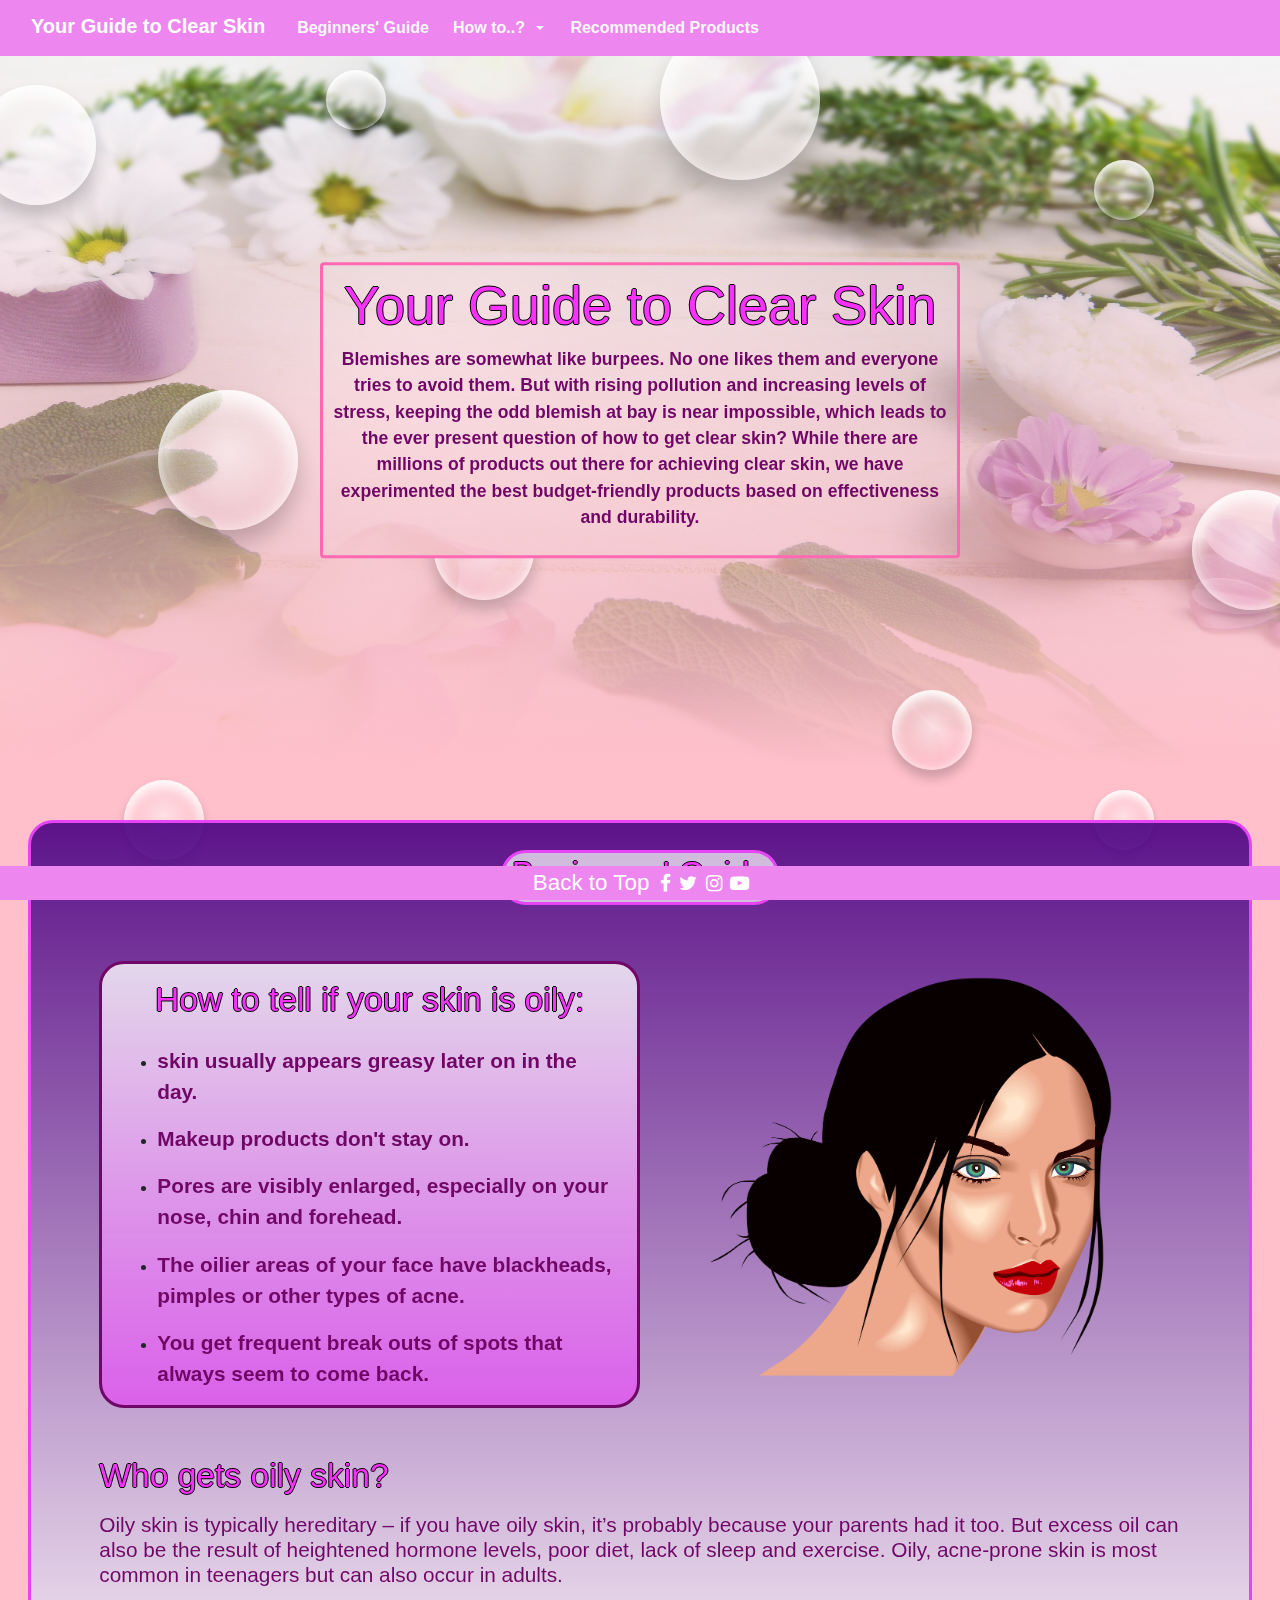
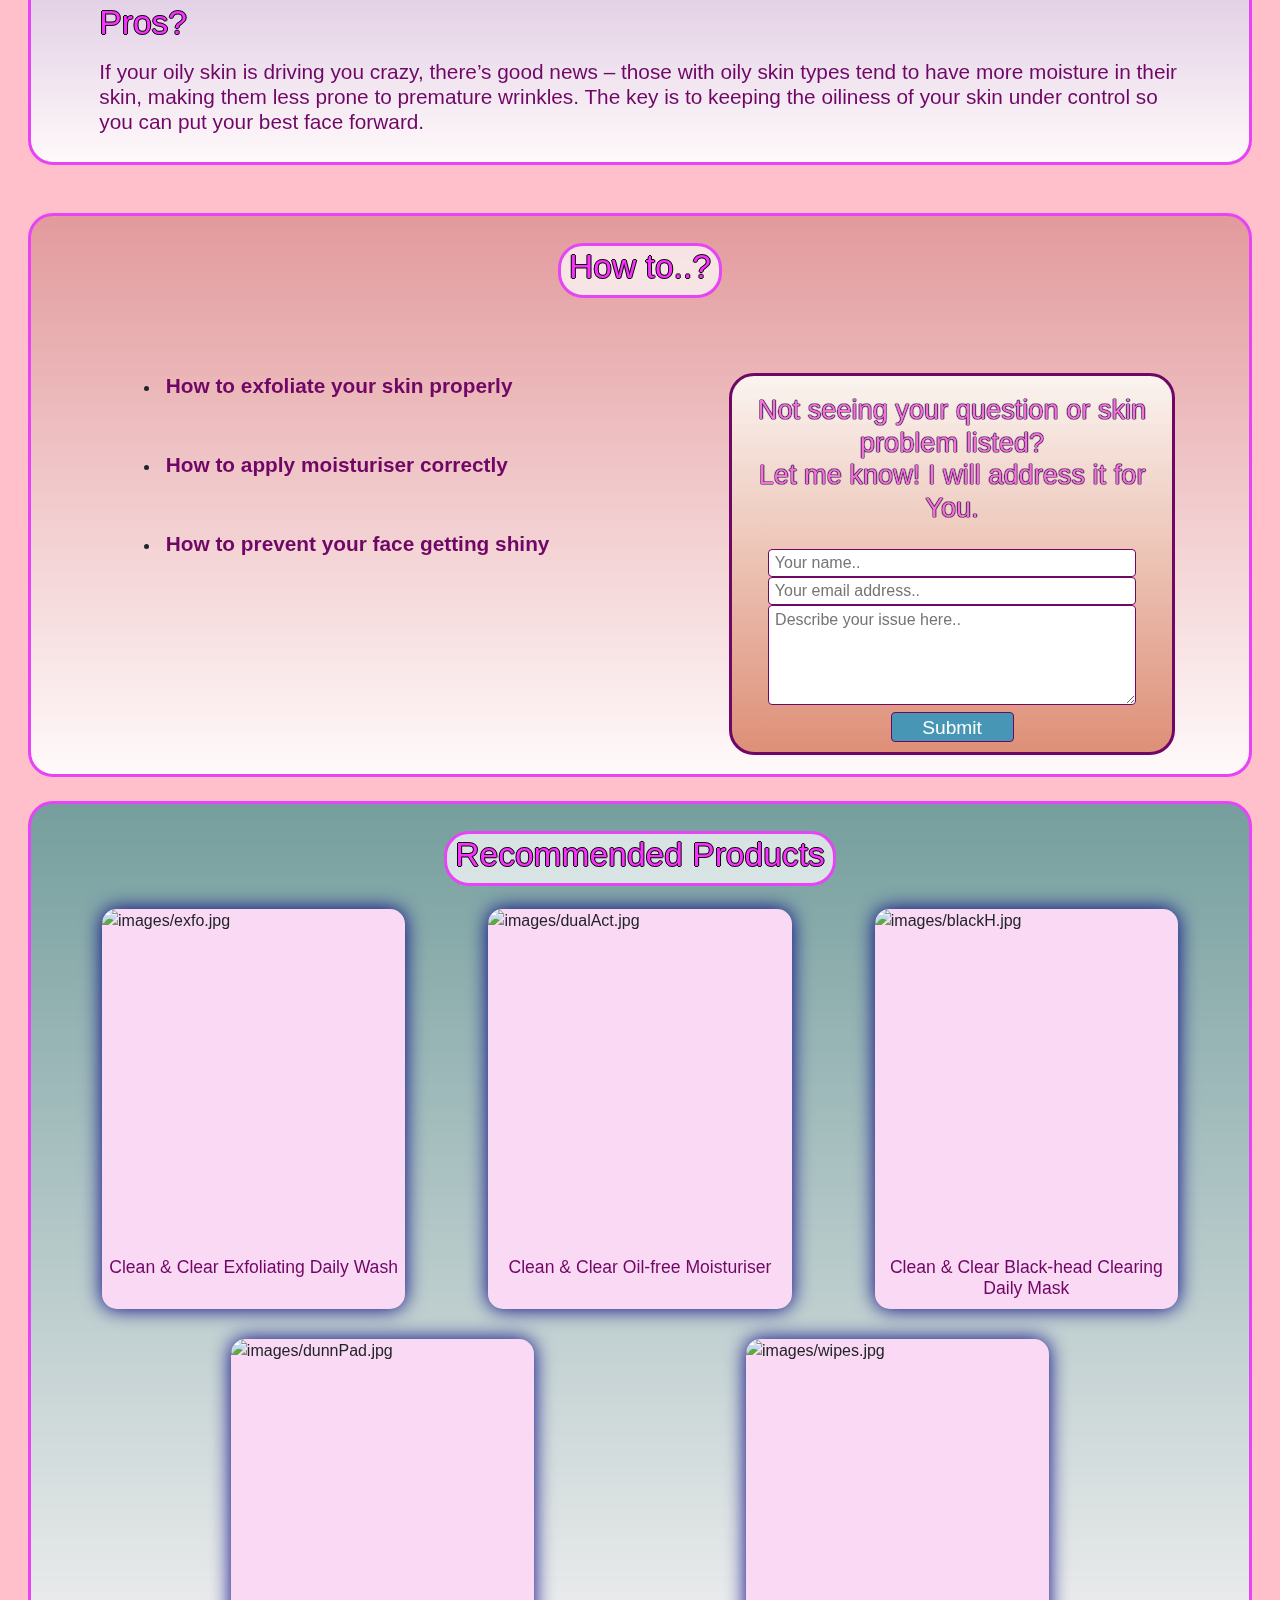
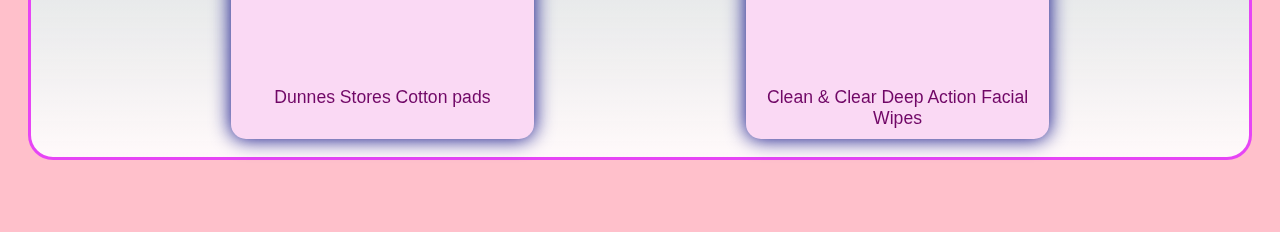
==== commit 710a1c0f: "added down and up  arrows to How To lists" ====
--- a/index.html
+++ b/index.html
@@ -4,9 +4,14 @@
 <head>
     <meta charset="UTF-8">
     <meta name="viewport" content="width=device-width, initial-scale=1.0">
+
+    <link rel="stylesheet" href="https://maxcdn.bootstrapcdn.com/bootstrap/4.5.2/css/bootstrap.min.css" type="text/css">
     <link href="https://cdn.jsdelivr.net/npm/bootstrap@5.0.0-beta1/dist/css/bootstrap.min.css" rel="stylesheet"
         integrity="sha384-giJF6kkoqNQ00vy+HMDP7azOuL0xtbfIcaT9wjKHr8RbDVddVHyTfAAsrekwKmP1" crossorigin="anonymous"
         type="text/css">
+
+
+
     <link rel="stylesheet" href="https://maxcdn.bootstrapcdn.com/font-awesome/4.7.0/css/font-awesome.min.css"
         type="text/css" />
 
@@ -23,33 +28,81 @@
 
     <nav class="navbar navbar-expand-lg navbar-dark  w-100" style="background-color: #ee86f0;">
         <div class="container-fluid">
-            <a class="navbar-brand text-white" href="index.html">Guide to Clear Skin</a>
+            <span style=" padding: 0px 0px 0px">
+                <a class="navbar-brand text-white " href="index.html" style="line-height:0;font-weight:600">Your Guide
+                    to Clear Skin</a>
+            </span>
             <button class="navbar-toggler" type="button" data-bs-toggle="collapse" data-bs-target="#navbarNavDropdown"
                 aria-controls="navbarNavDropdown" aria-expanded="false" aria-label="Toggle navigation">
                 <span class="navbar-toggler-icon"></span>
             </button>
             <div class="collapse navbar-collapse" id="navbarNavDropdown">
-                <ul class="navbar-nav">
-                    <li class="nav-item">
-                        <a class="nav-link active" aria-current="page" href="#BeginnersGuide">Beginners' Guide</a>
+                <ul class="navbar-nav ">
+                    <li class="nav-item ml-2">
+                        <a class="nav-link text-light " aria-current="page" href="#BeginnersGuide"
+                            style="font-weight:600">Beginners' Guide</a>
                     </li>
-                    <li class="nav-item">
-                        <a class="nav-link" href="#howTo">How To..?</a>
+
+
+                    <li class="nav-item dropdown ml-2">
+                        <span style="display:inline-flex;align-items: center!important;">
+                            <a class="nav-link text-light pr-1 my-auto" type="link" href="#howTo"
+                                style="display: inline!important;text-align: center!important; font-weight:600 ">
+                                How to..?
+                            </a>
+                        </span>
+
+
+
+                        <button type="button" id="dropdownMenuLink"
+                            class="text-light btn dropdown-toggle dropdown-toggle-split" data-toggle="dropdown"
+                            style="padding-left:2px;display: inline!important;" aria-haspopup="true"
+                            aria-expanded="false">
+                            <span class="sr-only">Toggle Dropdown</span>
+                        </button>
+
+
+
+
+
+                        <div class="dropdown-menu" aria-labelledby="dropdownMenuLink"
+                            style="max-width:fit-content;background-color:  rgb(248, 229, 253);">
+                            <ul class="px-0 barDropdown" style="list-style: none;">
+                                <li>
+                                    <p id="navLinkExfo" class="dropdown-item" onclick="openList('exfoHow','#exfoItem')">
+                                        How to exfoliate your skin properly</p>
+                                </li>
+                                <li>
+                                    <p class="dropdown-item" onclick="openList('moistHow','#moistItem')">How to
+                                        apply
+                                        moisturiser correctly</p>
+                                </li>
+                                <li>
+                                    <p class="dropdown-item" onclick="openList('oilHow','#oilItem')">How to prevent
+                                        your face getting shiny</p>
+                                </li>
+                            </ul>
+                        </div>
+
+
+
+
+
+
+
+
+
                     </li>
-                    <li class="nav-item">
-                        <a class="nav-link" href="#Products">Recommended Products</a>
+
+
+                    <!---------------------------------------------------------------------------------->
+
+
+
+                    <li class="nav-item ml-2">
+                        <a class="nav-link text-light" href="#Products" style="font-weight:600">Recommended Products</a>
                     </li>
-                    <li class="nav-item dropdown">
-                        <a class="nav-link dropdown-toggle" href="#" id="navbarDropdownMenuLink" role="button"
-                            data-bs-toggle="dropdown" aria-expanded="false">
-                            Dropdown link
-                        </a>
-                        <ul class="dropdown-menu" aria-labelledby="navbarDropdownMenuLink">
-                            <li><a id="navLinkExfo" class="dropdown-item" href="#exfoItem" onclick="openList('exfoHow')">How to exfoliate your skin properly</a></li>
-                            <li><a class="dropdown-item" href="#moistItem" onclick="openList('moistHow')">How to apply moisturiser correctly</a></li>
-                            <li><a class="dropdown-item" href="#oilItem" onclick="openList('oilHow')">How to prevent your face getting shiny</a></li>
-                        </ul>
-                    </li>
+
                 </ul>
             </div>
         </div>
@@ -58,7 +111,7 @@
     <div style="position:absolute;top:50px;height:80%;width:100%" id="heroTextFrame">
         <div class="hero-text-back rounded borderGirly p-2" id="heroBack">
             <div class="hero-text">
-                <h1 style="font-size:80px">Guide to Clear Skin</h1>
+                <h1 style="font-size:54px">Your Guide to Clear Skin</h1>
                 <p style="color:#700766;font-size: 1.1rem;"><strong>Blemishes are somewhat like burpees. No one likes
                         them and everyone tries to avoid them. But with rising pollution and increasing levels of
                         stress, keeping the odd blemish at bay is near impossible, which leads to the ever present
@@ -100,7 +153,7 @@
 
 
     <div class="container" style="max-width: 98%">
-<!-- <a href="" id="BeginnersGuide" style="position:absolute;top:-100px;"></a> -->
+
         <div class="row rowBack mx-auto" id="BeginnersGuide">
             <div class="col-sm-12 mx-auto ">
                 <div class="mx-auto text-center mt-4 ">
@@ -110,7 +163,7 @@
             </div>
             <!-- <div class="p-2" style="background-color: rgba(227, 159, 170,.5); border:3px solid rgb(227, 159, 196); border-radius: 25px;"> -->
 
-            <div class="row  col-sm-11 mx-auto py-3 mt-3 " >
+            <div class="row  col-sm-11 mx-auto py-3 mt-3 ">
 
 
                 <div class="col-sm-12 col-lg-6 mx-auto colBack pt-3 mt-3">
@@ -142,7 +195,7 @@
                 </div>
 
             </div>
-            <div class="col-sm-11 mx-auto my-3" >
+            <div class="col-sm-11 mx-auto my-3">
                 <h1 class="my-3">Who gets oily skin?</h1>
                 <h3>Oily skin is typically hereditary – if you have oily skin, it’s probably because your parents had it
                     too. But excess oil can also be the result of heightened hormone levels, poor diet, lack of sleep
@@ -156,20 +209,8 @@
             <br>
         </div>
 
-        <!-- <div class="col-sm-11 mx-auto">
-            <h1 class="mx-auto text-center">How to..?</h1>
-        </div> -->
-
-
-
 
         <br>
-
-
-
-
-
-
 
         <br>
 
@@ -188,7 +229,9 @@
 
                 <div class=" mx-auto col-sm-12 col-lg-7">
                     <ul>
-                        <li style="cursor:pointer;" id="exfoItem" class="howItem" onclick="openList('exfoHow')">
+                        <li style="cursor:pointer;" id="exfoItem" class="howItem"
+                            onclick="openList('exfoHow','#exfoItem')">
+                            <!-- <a href="#exfoItem"><p><strong>&nbsp;How to exfoliate your skin properly&nbsp;</strong></p></a> -->
                             <p><strong>&nbsp;How to exfoliate your skin properly&nbsp;</strong></p>
                         </li>
 
@@ -199,7 +242,7 @@
                         <ul id="exfoHow" class="colBackHow p-0 howtoList" style="list-style:none;">
                             <p class="aclose" onclick="closeList('exfoHow')">&times;</p>
                             <!--beh-->
-                            <div class="p-4 " style="padding-top: 0!important;">
+                            <div class="px-5 pb-0 " style="padding-top: 0!important;">
                                 <li>
                                     <p><strong>What exactly is exfoliation?</strong>
                                         <br>For the folks in the back: Exfoliation a skin-care technique where you
@@ -371,20 +414,29 @@
 
                                 </li>
                                 <!--beh-->
+                                
                             </div>
                             <!--mehehe-->
+                                
+                                <!-- <p class="padEffect" ></p> -->
+                                
+                                    <p class="endOfList" >&uArr;</p>
+                                <p class ="bottomCover" >&dArr;</p>
+                                
                         </ul>
 
                         <!-- </ul> -->
 
 
-                        <li style="cursor:pointer;" id="moistItem" class="mt-5 howItem" onclick="openList('moistHow')">
+                        <li style="cursor:pointer;" id="moistItem" class="mt-5 howItem"
+                            onclick="openList('moistHow','#moistItem')">
+                            <!-- <a href="#moistItem"><p><strong>&nbsp;How to apply moisturiser correctly&nbsp;</strong></p></a> -->
                             <p><strong>&nbsp;How to apply moisturiser correctly&nbsp;</strong></p>
                         </li>
                         <ul class="colBackHow p-0 howtoList" id="moistHow" style="list-style:none;">
                             <p class="aclose" onclick="closeList('moistHow')">&times;</p>
                             <!--beh-->
-                            <div class="p-4 " style="padding-top: 0!important;">
+                            <div class="px-5 pb-0 " style="padding-top: 0!important;">
                                 <!-- text from https://www.birchbox.com/guide/article/how-to-apply-face-moisturizer-properly-gif-guide -->
                                 <li>
                                     <p><strong>Step 1:</strong>
@@ -440,21 +492,32 @@
                                     </p>
                                     <br>
                                 </li>
+                                
                             </div>
+                                
+                                <p class="endOfList" >&uArr;</p>
+                                <p class ="bottomCover" >&dArr;</p>
                         </ul>
 
 
 
 
-                        <li style="cursor:pointer;" id="oilItem" class="mt-5 howItem" onclick="openList('oilHow')">
+                        <li style="cursor:pointer;" id="oilItem" class="mt-5 howItem"
+                            onclick="openList('oilHow','#oilItem')">
                             <p><strong>&nbsp;How to prevent your face getting shiny&nbsp;</strong></p>
                         </li>
 
+                        
                         <ol class="colBackHow p-0 howtoList" id="oilHow" style="list-style-type: upper-greek;">
                             <!-- text from https://www.prevention.com/beauty/skin-care/a28209367/how-to-get-rid-of-oily-skin/ -->
+                            
+                                
+
+                            
                             <p class="aclose" onclick="closeList('oilHow')">&times;</p>
+
                             <!--beh-->
-                            <div class="p-4 " style="padding-top: 0!important;">
+                            <div class="px-5 pb-0" style="padding-top: 0!important;">
                                 <li>
                                     <p>Read the labels on your skincare products.
                                         <br>Certain keywords and ingredients can indicate whether skincare products will
@@ -763,11 +826,39 @@
                                         downtime
                                         rituals (dinner with buds, Netflix and actually chilling).
                                     </p>
-                                </li>
-                            </div>
+
+                                    
+
+
+                                </li>
+                                
+                                
+                                     
+                                </div>
+                            <!-- <div class="bottomFrame" style="left:0;background-color:red;position: sticky;bottom: 0;width:100%;height: 10px;"> -->
+                                <!-- <div class="pointDown">
+                                    <p style="background-color:azure;font-size:x-large;">&dArr;</p>
+                                </div> -->
+                            <!-- </div>     -->
+                                    <p class="padEffect" ></p>
+                                 <!-- <div class="endOfList"> -->
+                                    
+                                <!-- </div> -->
+                                <p class="endOfList" >&uArr;</p>
+                                <p class ="bottomCover" >&dArr;</p>
+                                     
                         </ol>
+                        
+                         
+                        
+
                     </ul>
+                    
+                   
+
                 </div>
+
+
 
 
 
@@ -794,11 +885,6 @@
 
 
 
-                        <!-- <div class="d-none d-lg-block col-lg-12 mt-5 mx-auto my-auto pickBox" style=" ">
-                <img class="w-100 h-100 facePic" src="images/portrait-2000925.png" alt="portrait-2000925.png">
-            </div> -->
-
-
                     </div>
 
                 </div>
@@ -814,63 +900,63 @@
         </div>
 
         <br>
-        
+
         <div class="row rowBackProd mx-auto" style="display:flex;justify-content:space-evenly;" id="Products">
-            
-                <div class="col-sm-12 mx-auto">
-                    <!-- <h1 class="mx-auto text-center my-4"><span class="pill">Recommended Products</span></h1> -->
-                    <div class="mx-auto text-center mt-4 ">
-                        <h1 class="pill" style="display: inline-block; ">Recommended Products</h1>
-                    </div>
+
+            <div class="col-sm-12 mx-auto">
+                <!-- <h1 class="mx-auto text-center my-4"><span class="pill">Recommended Products</span></h1> -->
+                <div class="mx-auto text-center mt-4 ">
+                    <h1 class="pill" style="display: inline-block; ">Recommended Products</h1>
                 </div>
-
-                <div class="col-sm-11 col-md-6 col-lg-4 col-xl-3 shadow prodBox " id="exfoDiv"
-                    onclick="openModal('exfo','Clean & Clear Exfoliating Daily Wash')">
-                    <img src="images/exfo.jpeg" id="exfo" alt="images/exfo.jpg" class="rounded-top thumbPic">
-                    <h6 class="mx-auto my-4 text-center p-1 h6pSmall" style="display:block;">Clean & Clear Exfoliating
-                        Daily
-                        Wash
-                    </h6>
-                </div>
-
-                <div class="col-sm-11 col-md-6 col-lg-4 col-xl-3 shadow prodBox " id="dualActDiv"
-                    onclick="openModal('dualAct','Clean & Clear Oil-free Moisturiser')">
-                    <img src="images/dualAct.jpeg" id="dualAct" alt="images/dualAct.jpg" class=" mx-auto thumbPic">
-                    <h6 class="mx-auto my-4 text-center p-1 h6pSmall" style="display:block;">Clean & Clear Oil-free
-                        Moisturiser</h6>
-                </div>
-
-                <div class="col-sm-11 col-md-6 col-lg-4 col-xl-3 shadow prodBox " id="blackHDiv"
-                    onclick="openModal('blackH','Clean & Clear Black-head Clearing Daily Mask')">
-                    <img src="images/blackH.jpeg" id="blackH" alt="images/blackH.jpg" class=" mx-auto thumbPic">
-                    <h6 class="mx-auto my-4 text-center p-1 h6pSmall" style="display:block;">Clean & Clear Black-head
-                        Clearing Daily
-                        Mask
-                    </h6>
-                </div>
-
-                <div class="col-sm-11 col-md-6 col-lg-4 col-xl-3 shadow prodBox " id="dunnPadDiv"
-                    onclick="openModal('dunnPad','Dunnes Stores Cotton pads')">
-                    <img src="images/dunnPad.jpeg" id="dunnPad" alt="images/dunnPad.jpg" class=" mx-auto thumbPic">
-                    <h6 class="mx-auto my-4 text-center p-1 h6pSmall" style="display:block;">Dunnes Stores Cotton pads
-                    </h6>
-                </div>
-
-                <div class="col-sm-11 col-md-6 col-lg-4 col-xl-3 shadow prodBox " id="wipesDiv"
-                    onclick="openModal('wipes','Clean & Clear Deep Action Facial Wipes')">
-                    <img src="images/wipes.jpeg" id="wipes" alt="images/wipes.jpg" class=" mx-auto thumbPic">
-                    <h6 class="mx-auto my-4 text-center p-1 h6pSmall" style="display:block;">Clean & Clear Deep Action
-                        Facial Wipes
-                    </h6>
-                </div>
-
-            </div>
-
-            <br>
-            <br>
-            <br>
+            </div>
+
+            <div class="col-sm-11 col-md-6 col-lg-4 col-xl-3 shadow prodBox " id="exfoDiv"
+                onclick="openModal('exfo','Clean & Clear Exfoliating Daily Wash')">
+                <img src="images/exfo.jpeg" id="exfo" alt="images/exfo.jpg" class="rounded-top thumbPic">
+                <h6 class="mx-auto my-4 text-center p-1 h6pSmall" style="display:block;">Clean & Clear Exfoliating
+                    Daily
+                    Wash
+                </h6>
+            </div>
+
+            <div class="col-sm-11 col-md-6 col-lg-4 col-xl-3 shadow prodBox " id="dualActDiv"
+                onclick="openModal('dualAct','Clean & Clear Oil-free Moisturiser')">
+                <img src="images/dualAct.jpeg" id="dualAct" alt="images/dualAct.jpg" class=" mx-auto thumbPic">
+                <h6 class="mx-auto my-4 text-center p-1 h6pSmall" style="display:block;">Clean & Clear Oil-free
+                    Moisturiser</h6>
+            </div>
+
+            <div class="col-sm-11 col-md-6 col-lg-4 col-xl-3 shadow prodBox " id="blackHDiv"
+                onclick="openModal('blackH','Clean & Clear Black-head Clearing Daily Mask')">
+                <img src="images/blackH.jpeg" id="blackH" alt="images/blackH.jpg" class=" mx-auto thumbPic">
+                <h6 class="mx-auto my-4 text-center p-1 h6pSmall" style="display:block;">Clean & Clear Black-head
+                    Clearing Daily
+                    Mask
+                </h6>
+            </div>
+
+            <div class="col-sm-11 col-md-6 col-lg-4 col-xl-3 shadow prodBox " id="dunnPadDiv"
+                onclick="openModal('dunnPad','Dunnes Stores Cotton pads')">
+                <img src="images/dunnPad.jpeg" id="dunnPad" alt="images/dunnPad.jpg" class=" mx-auto thumbPic">
+                <h6 class="mx-auto my-4 text-center p-1 h6pSmall" style="display:block;">Dunnes Stores Cotton pads
+                </h6>
+            </div>
+
+            <div class="col-sm-11 col-md-6 col-lg-4 col-xl-3 shadow prodBox " id="wipesDiv"
+                onclick="openModal('wipes','Clean & Clear Deep Action Facial Wipes')">
+                <img src="images/wipes.jpeg" id="wipes" alt="images/wipes.jpg" class=" mx-auto thumbPic">
+                <h6 class="mx-auto my-4 text-center p-1 h6pSmall" style="display:block;">Clean & Clear Deep Action
+                    Facial Wipes
+                </h6>
+            </div>
+
         </div>
-    
+
+        <br>
+        <br>
+        <br>
+    </div>
+
     <!--container-->
 
 
@@ -890,9 +976,9 @@
     <!-- The Modal -->
     <div id="myModal" class="modal">
         <span class="close">&times;</span>
-        <h3 id="modalTitle"></h3>
+        <h2 id="modalTitle"></h2>
         <img class="modal-content" id="img01">
-        <div id="caption"></div>
+        <h3 id="caption"></h3>
         <br><br>
         <br><br>
         <br><br>
@@ -904,21 +990,30 @@
 
 
     <footer style="display:block;position:fixed;bottom: 0;left:0;width: 100%;background-color: #ee86f0;">
-        <div class="mx-auto text-center">
-            <p class="text-center text-white my-auto">Copyright</p>
-            <a href="https://facebook.com/" aria-hidden="true"><i class="fa fa-facebook text-white"></i></a>
-            <a href="https://twitter.com/" aria-hidden="true"><i class="fa fa-twitter text-white"></i></a>
-            <a href="https://instagram.com/" aria-hidden="true"><i class="fa fa-instagram text-white"></i></a>
-            <a href="https://youtube.com/" aria-hidden="true"><i class="fa fa-youtube-play text-white"></i></a>
+        <div class="mx-auto text-center ">
+            <a href="#" style="text-decoration: none; " class="footerSize">
+                <p class=" text-center text-white my-auto">Back to Top</p>
+            </a>
+            <a href="https://facebook.com/" aria-hidden="true" class="footerSize"><i
+                    class=" fa fa-facebook text-white"></i></a>
+            <a href="https://twitter.com/" aria-hidden="true" class="footerSize"><i
+                    class=" fa fa-twitter text-white"></i></a>
+            <a href="https://instagram.com/" aria-hidden="true" class="footerSize"><i
+                    class=" fa fa-instagram text-white"></i></a>
+            <a href="https://youtube.com/" aria-hidden="true" class="footerSize"><i
+                    class=" fa fa-youtube-play text-white"></i></a>
         </div>
     </footer>
 </body>
 
 
 
-
+<script src="https://cdnjs.cloudflare.com/ajax/libs/popper.js/1.16.0/umd/popper.min.js"></script>
 <script src="https://code.jquery.com/jquery-3.5.1.min.js"
     integrity="sha256-9/aliU8dGd2tb6OSsuzixeV4y/faTqgFtohetphbbj0=" crossorigin="anonymous"></script>
+
+<script src="https://maxcdn.bootstrapcdn.com/bootstrap/4.5.2/js/bootstrap.min.js"></script>
+
 <script src="https://cdn.jsdelivr.net/npm/bootstrap@5.0.0-beta1/dist/js/bootstrap.bundle.min.js"
     integrity="sha384-ygbV9kiqUc6oa4msXn9868pTtWMgiQaeYH7/t7LECLbyPA2x65Kgf80OJFdroafW"
     crossorigin="anonymous"></script>
--- a/style.css
+++ b/style.css
@@ -1,5 +1,9 @@
+
 nav-item a {
     color:white!important;
+    line-height: 0;
+    
+        
 }
 
 nav {
@@ -8,6 +12,10 @@
     z-index: 2;
 }
 
+nav-link {
+    font-size:1.3em!important;    
+}
+
 .container{
     position:relative!important;
     top: 100px!important;
@@ -18,6 +26,7 @@
     height: 100%;
     width:100%;
 }
+
 
 body{
     background-color: pink;
@@ -47,6 +56,32 @@
     scroll-margin-top: 60px;
     
 }
+/* ------------from sidhartha madipalli-------------------https://stackoverflow.com/questions/21201080/bootstrap-button-remove-outline-on-chrome-os-x */
+.btn:focus, .btn:active:focus, .btn.active:focus{
+    outline:none;
+    box-shadow:none;
+}
+
+.dropdown-toggle-split:hover{
+    color:#c6d3e6!important;
+}
+
+.dropdown-item:hover  {
+    color:white;
+    background-color: #FF69B4;
+}
+
+.dropdown-item:active {
+    color:white;
+    background-color: #FF69B4;
+}
+
+/* --------------------------------------Ganesh Putta https://stackoverflow.com/questions/38502499/styling-the-bootstrap-mobile-menu-on-navbar */
+.navbar-toggler {
+border: 1px solid white!important;
+}
+
+
 
 
 .shadow{
@@ -96,11 +131,15 @@
 }
 
 ol li{
-    margin-left:15px;
+    /* margin-left:15px; */
 }
 
 li p {
     font-weight:600;
+}
+
+li a:link {
+    text-decoration: none;
 }
 
 
@@ -153,15 +192,41 @@
 }
 
 .colBackHow{
-
+    -webkit-box-sizing: border-box!important;
+    -moz-box-sizing: border-box!important;
+    box-sizing: border-box!important;
+    position:relative;
+    /* box-sizing: border-box!important; */
     background-color:  rgb(248, 229, 253);
     border:3px solid #700766; 
     border-radius: 25px;
     margin-top: 3px;
     padding-top: 3px;
     display:none;
-}
-
+    height:0;
+    /* transition: height .2s linear, border .1s linear; */
+    transition: height .2s linear;
+    
+}
+
+.barDropdown li p {
+    
+    color:#700766;
+    font-size: 1.1rem;
+    font-weight: 500;
+}
+
+.footerSize p {
+    font-size:1.4rem;    
+}
+
+.footerSize i {
+    font-size:1.2rem;    
+}
+
+.footerSize i:hover{
+    color:#700766!important;
+}
 
 
 .picBox{
@@ -236,6 +301,7 @@
   color: #ccc;
   padding: 10px 0;
   /* height: 80px; */
+  /* font-size:x-large; */
 }
 
 /* Add Animation */
@@ -278,7 +344,8 @@
   position: sticky;
   /* bottom: 100px!important;;
   left:10px!important;; */
-  top: 0!important;
+  /* bottom: 0!important; */
+  top: 0px!important;
   /* right: 0!important; */
   color: #700766;
   font-size: 40px;
@@ -295,6 +362,101 @@
   background-color:rgb(248, 229, 253);
   cursor:pointer;
 }
+
+.pointDown{
+    position: absolute;
+  bottom: 0px!important;
+  /* left:10px!important; */
+  bottom: 0px!important;
+  /* top: 90%!important; */
+  /* right: 0!important; */
+  color: #700766;
+  font-size: 40px;
+  font-weight: bold;
+  /* transition: 0.3s; */
+  text-align: right!important;
+  line-height: 30px;
+  width:98%;
+  /* height:60px; */
+  display:block;
+  margin:0;
+  padding:0;
+  /* background-image: linear-gradient( rgba(255,255,255, .8),rgba(230, 69, 245, .7)) ; */
+  /* margin:0 5px 0 0; */
+  background-color:rgb(248, 229, 253);
+  
+
+}
+
+.endOfList{
+  font-size: 24px;  
+
+  height:30px;  
+  position: absolute!important;
+  /* bottom: 0px!important; */
+  /* top:70px!important; */
+  right: 5px!important;
+  color: #700766;
+  font-weight: bold;
+  text-align: right!important;
+  display:block;
+  margin:0;
+  /* padding:30px; */
+  padding-right:5px;
+  /* padding-bottom:15px; */
+  width: 100%;
+  z-index:4!important;
+  background-color:rgb(248, 229, 253);
+  /* font-size:x-large; */
+}
+
+.bottomCover{
+    font-size: 24px;
+    font-weight: bold;
+    padding-right:10px;
+    padding-bottom:5px;
+    right: 5px!important;
+    margin-bottom:0!important;
+    background-color:rgb(248, 229, 253);
+    position:sticky;
+    text-align:right;
+    z-index:3!important;
+    /* font-size:x-large; */
+    width:100%;
+    /* height:20px; */
+    bottom:0px;
+    
+    
+}
+
+
+/* .endOfListOl{
+  position: absolute;
+  bottom: 23px!important;
+  right: 25px!important;
+  color: #700766;
+  font-weight: bold;
+  text-align: right!important;
+  display:block;
+  margin:0;
+  padding:0; */
+  
+  /* width: 80%; */
+  /* z-index:1!important; */
+  /* background-color:rgb(248, 229, 253);
+  font-size:x-large; */
+/* } */
+
+/* .padEffect {
+    margin-bottom:0!important;
+    background-color:rgb(248, 229, 253);
+    position:sticky;
+    bottom:0;
+    width: 100%;
+    height: 20px;
+    z-index:3!important;
+} */
+
 
 
 
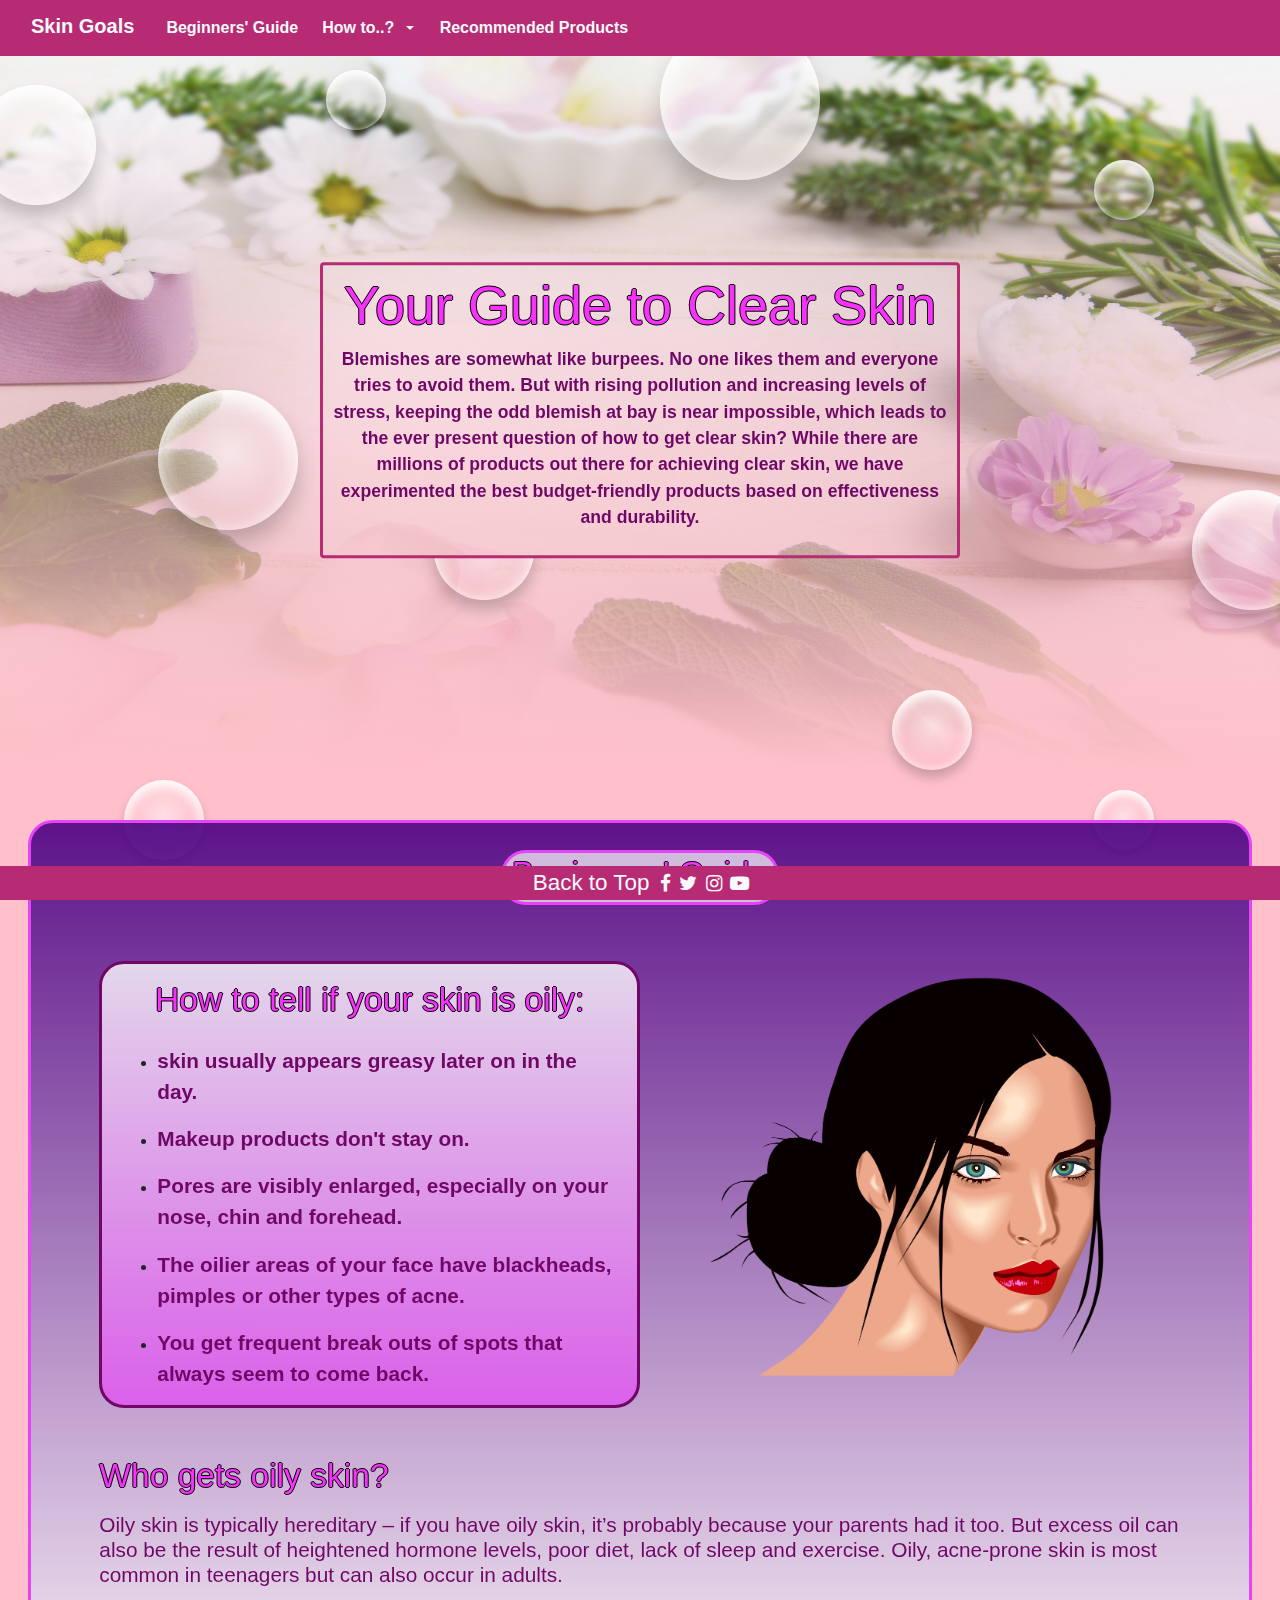
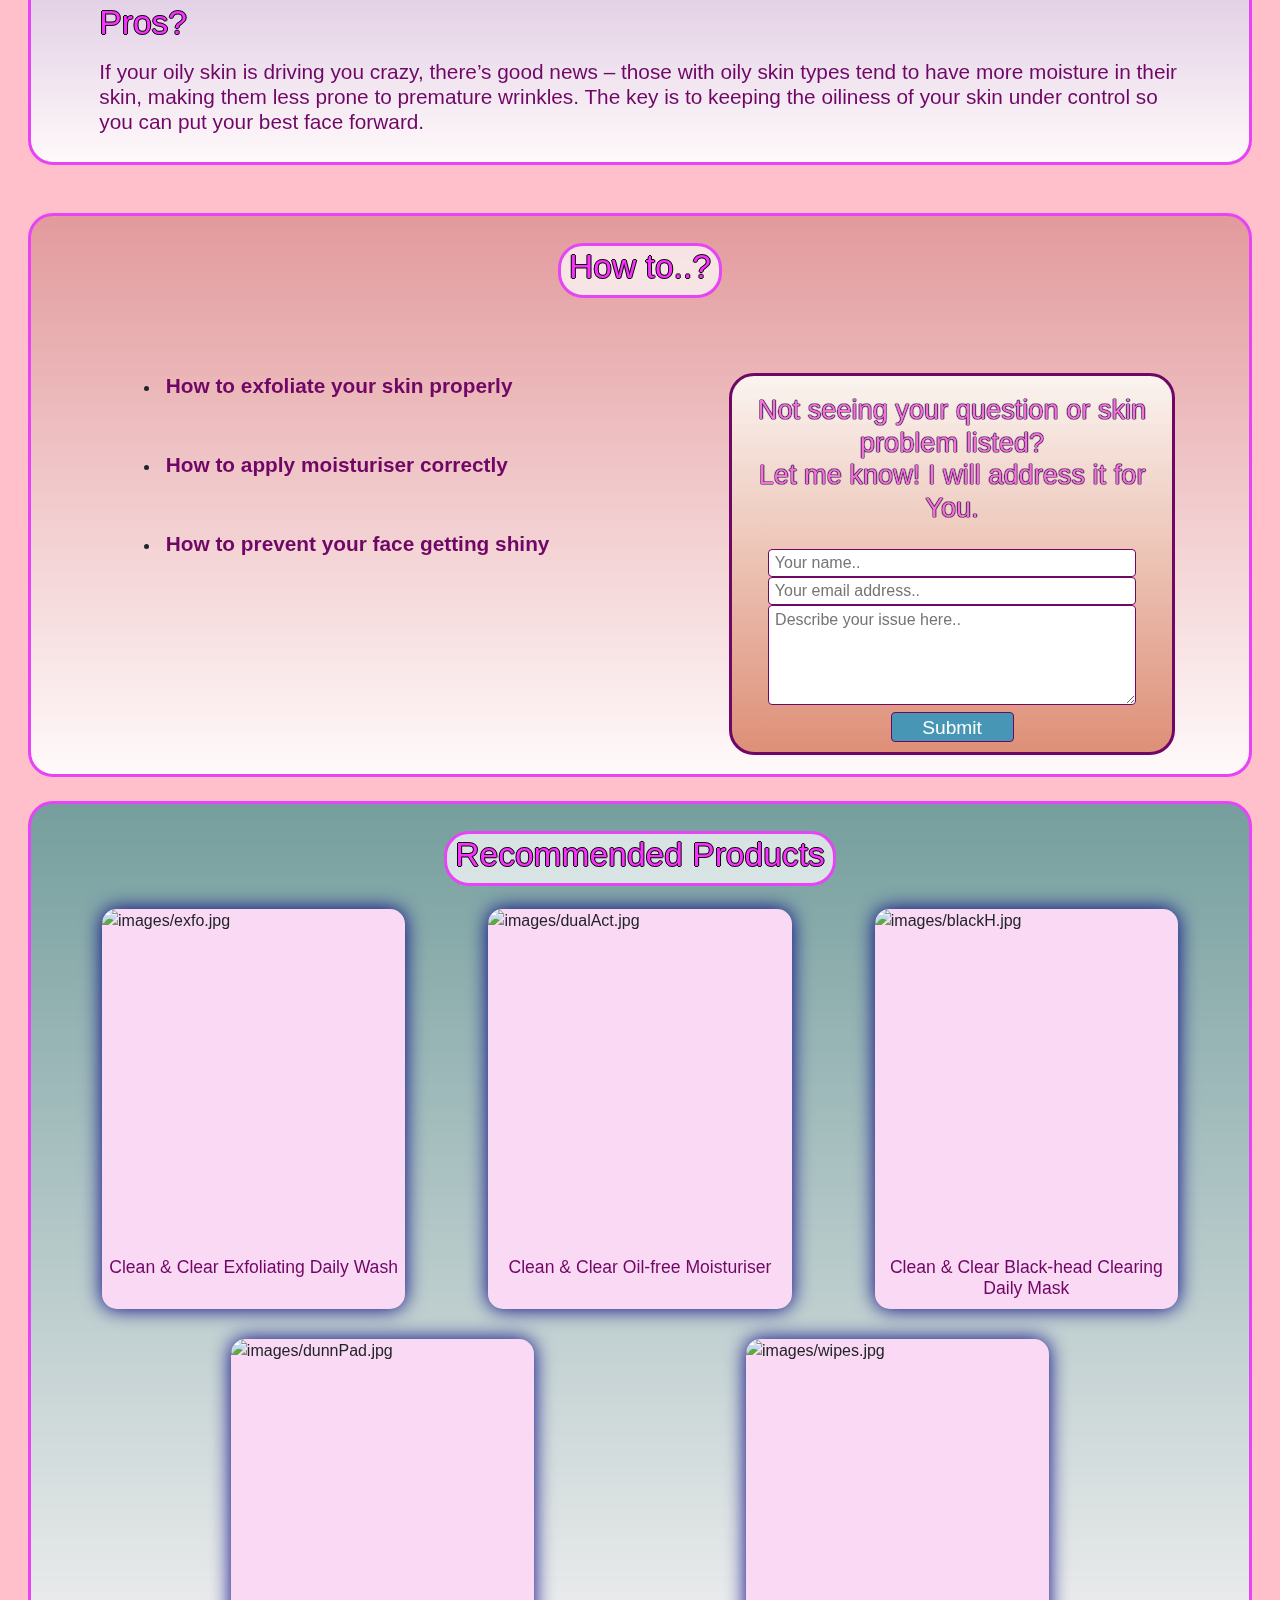
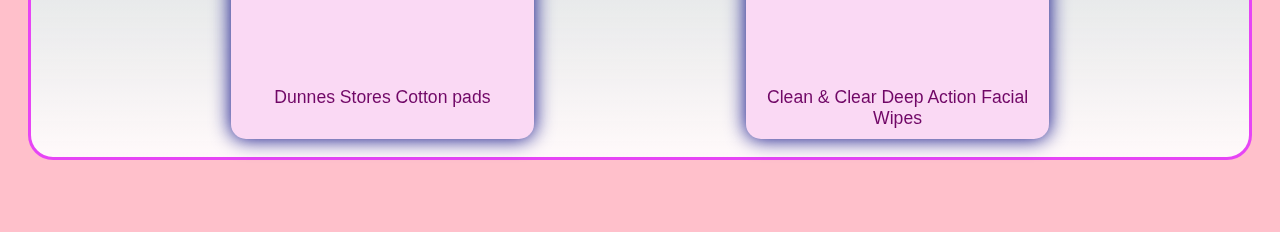
==== commit 58cd6dbb: "added fast scroll up to How To lists" ====
--- a/index.html
+++ b/index.html
@@ -17,7 +17,7 @@
 
     <link rel="stylesheet" href="style.css" type="text/css">
 
-    <title>Guide to Clear Skin</title>
+    <title>Skin Goals</title>
 
 
 </head>
@@ -26,15 +26,14 @@
 
 
 
-    <nav class="navbar navbar-expand-lg navbar-dark  w-100" style="background-color: #ee86f0;">
+    <nav class="navbar navbar-expand-lg navbar-dark  w-100" style="background-color: #b62b73">
         <div class="container-fluid">
             <span style=" padding: 0px 0px 0px">
-                <a class="navbar-brand text-white " href="index.html" style="line-height:0;font-weight:600">Your Guide
-                    to Clear Skin</a>
+                <a class="navbar-brand text-light " href="index.html" style="line-height:0;font-weight:600">Skin Goals</a>
             </span>
             <button class="navbar-toggler" type="button" data-bs-toggle="collapse" data-bs-target="#navbarNavDropdown"
                 aria-controls="navbarNavDropdown" aria-expanded="false" aria-label="Toggle navigation">
-                <span class="navbar-toggler-icon"></span>
+                <span class="navbar-toggler-icon "></span>
             </button>
             <div class="collapse navbar-collapse" id="navbarNavDropdown">
                 <ul class="navbar-nav ">
@@ -69,16 +68,20 @@
                             style="max-width:fit-content;background-color:  rgb(248, 229, 253);">
                             <ul class="px-0 barDropdown" style="list-style: none;">
                                 <li>
-                                    <p id="navLinkExfo" class="dropdown-item" onclick="openList('exfoHow','#exfoItem')">
+                                    <p id="navLinkExfo" class="dropdown-item" onclick="openList('exfoHow','#exfoItem','fromNav')">
                                         How to exfoliate your skin properly</p>
-                                </li>
-                                <li>
-                                    <p class="dropdown-item" onclick="openList('moistHow','#moistItem')">How to
+                                    
+                                    <!-- <a href="#exfoHow"><p id="navLinkExfo"  class="dropdown-item" >
+                                        How to exfoliate your skin properly</p></a> -->
+                                        
+                                </li>
+                                <li>
+                                    <p class="dropdown-item" onclick="openList('moistHow','#moistItem','fromNav')">How to
                                         apply
                                         moisturiser correctly</p>
                                 </li>
                                 <li>
-                                    <p class="dropdown-item" onclick="openList('oilHow','#oilItem')">How to prevent
+                                    <p class="dropdown-item" onclick="openList('oilHow','#oilItem','fromNav')">How to prevent
                                         your face getting shiny</p>
                                 </li>
                             </ul>
@@ -109,7 +112,7 @@
     </nav>
 
     <div style="position:absolute;top:50px;height:80%;width:100%" id="heroTextFrame">
-        <div class="hero-text-back rounded borderGirly p-2" id="heroBack">
+        <div class="hero-text-back rounded borderHero p-2" id="heroBack">
             <div class="hero-text">
                 <h1 style="font-size:54px">Your Guide to Clear Skin</h1>
                 <p style="color:#700766;font-size: 1.1rem;"><strong>Blemishes are somewhat like burpees. No one likes
@@ -230,7 +233,7 @@
                 <div class=" mx-auto col-sm-12 col-lg-7">
                     <ul>
                         <li style="cursor:pointer;" id="exfoItem" class="howItem"
-                            onclick="openList('exfoHow','#exfoItem')">
+                            onclick="openList('exfoHow','#exfoItem','fromList')">
                             <!-- <a href="#exfoItem"><p><strong>&nbsp;How to exfoliate your skin properly&nbsp;</strong></p></a> -->
                             <p><strong>&nbsp;How to exfoliate your skin properly&nbsp;</strong></p>
                         </li>
@@ -420,8 +423,8 @@
                                 
                                 <!-- <p class="padEffect" ></p> -->
                                 
-                                    <p class="endOfList" >&uArr;</p>
-                                <p class ="bottomCover" >&dArr;</p>
+                                    <p class="endOfList" onclick="ScrollUpList('exfoHow')" >&uArr;</p>
+                                <p class ="bottomCover" onclick="ScrollDownList('exfoHow')" >&dArr;</p>
                                 
                         </ul>
 
@@ -429,7 +432,7 @@
 
 
                         <li style="cursor:pointer;" id="moistItem" class="mt-5 howItem"
-                            onclick="openList('moistHow','#moistItem')">
+                            onclick="openList('moistHow','#moistItem','fromList')">
                             <!-- <a href="#moistItem"><p><strong>&nbsp;How to apply moisturiser correctly&nbsp;</strong></p></a> -->
                             <p><strong>&nbsp;How to apply moisturiser correctly&nbsp;</strong></p>
                         </li>
@@ -495,15 +498,15 @@
                                 
                             </div>
                                 
-                                <p class="endOfList" >&uArr;</p>
-                                <p class ="bottomCover" >&dArr;</p>
+                                <p class="endOfList" onclick="ScrollUpList('moistHow')" >&uArr;</p>
+                                <p class ="bottomCover" onclick="ScrollDownList('moistHow')" >&dArr;</p>
                         </ul>
 
 
 
 
                         <li style="cursor:pointer;" id="oilItem" class="mt-5 howItem"
-                            onclick="openList('oilHow','#oilItem')">
+                            onclick="openList('oilHow','#oilItem','fromList')">
                             <p><strong>&nbsp;How to prevent your face getting shiny&nbsp;</strong></p>
                         </li>
 
@@ -518,8 +521,8 @@
 
                             <!--beh-->
                             <div class="px-5 pb-0" style="padding-top: 0!important;">
-                                <li>
-                                    <p>Read the labels on your skincare products.
+                                <li >
+                                    <p >Read the labels on your skincare products.
                                         <br>Certain keywords and ingredients can indicate whether skincare products will
                                         help
                                         you tame oil production or make it worse. “Use products labelled with terms
@@ -840,12 +843,12 @@
                                     <p style="background-color:azure;font-size:x-large;">&dArr;</p>
                                 </div> -->
                             <!-- </div>     -->
-                                    <p class="padEffect" ></p>
+                                    <!-- <p class="padEffect" ></p> -->
                                  <!-- <div class="endOfList"> -->
                                     
                                 <!-- </div> -->
-                                <p class="endOfList" >&uArr;</p>
-                                <p class ="bottomCover" >&dArr;</p>
+                                <p class="endOfList" onclick="ScrollUpList('oilHow')" >&uArr;</p>
+                                <p class ="bottomCover" onclick="ScrollDownList('oilHow')" >&dArr;</p>
                                      
                         </ol>
                         
@@ -989,19 +992,19 @@
 
 
 
-    <footer style="display:block;position:fixed;bottom: 0;left:0;width: 100%;background-color: #ee86f0;">
+    <footer style="display:block;position:fixed;bottom: 0;left:0;width: 100%;background-color: #b62b73;"  >
         <div class="mx-auto text-center ">
             <a href="#" style="text-decoration: none; " class="footerSize">
-                <p class=" text-center text-white my-auto">Back to Top</p>
+                <p class=" text-center text-light my-auto">Back to Top</p>
             </a>
             <a href="https://facebook.com/" aria-hidden="true" class="footerSize"><i
-                    class=" fa fa-facebook text-white"></i></a>
+                    class=" fa fa-facebook text-light"></i></a>
             <a href="https://twitter.com/" aria-hidden="true" class="footerSize"><i
-                    class=" fa fa-twitter text-white"></i></a>
+                    class=" fa fa-twitter text-light"></i></a>
             <a href="https://instagram.com/" aria-hidden="true" class="footerSize"><i
-                    class=" fa fa-instagram text-white"></i></a>
+                    class=" fa fa-instagram text-light"></i></a>
             <a href="https://youtube.com/" aria-hidden="true" class="footerSize"><i
-                    class=" fa fa-youtube-play text-white"></i></a>
+                    class=" fa fa-youtube-play text-light"></i></a>
         </div>
     </footer>
 </body>
--- a/style.css
+++ b/style.css
@@ -66,22 +66,24 @@
     color:#c6d3e6!important;
 }
 
-.dropdown-item:hover  {
+
+.dropdown-item:hover {
     color:white;
-    background-color: #FF69B4;
+    /* background-color: #FF69B4; */
+    background-color: #b62b73;
 }
 
 .dropdown-item:active {
     color:white;
-    background-color: #FF69B4;
+    /* background-color: #FF69B4; */
+    background-color: #b62b73;
 }
 
 /* --------------------------------------Ganesh Putta https://stackoverflow.com/questions/38502499/styling-the-bootstrap-mobile-menu-on-navbar */
 .navbar-toggler {
 border: 1px solid white!important;
-}
-
-
+
+}
 
 
 .shadow{
@@ -91,9 +93,11 @@
   border-radius: 15px;
 }
 
-.borderGirly {
+.borderHero {
     border:3px solid;
-  border-color:#FF69B4;
+  /* border-color:#FF69B4; */
+  /* border-color:white; */
+  border-color:#b62b73;
   border-radius: 15px;
 }
 
@@ -224,8 +228,8 @@
     font-size:1.2rem;    
 }
 
-.footerSize i:hover{
-    color:#700766!important;
+.footerSize i:hover, .footerSize p:hover{
+    color:#c6d3e6!important;
 }
 
 
@@ -363,34 +367,32 @@
   cursor:pointer;
 }
 
-.pointDown{
+/* .pointDown{
     position: absolute;
   bottom: 0px!important;
-  /* left:10px!important; */
+  
   bottom: 0px!important;
-  /* top: 90%!important; */
-  /* right: 0!important; */
+
   color: #700766;
   font-size: 40px;
   font-weight: bold;
-  /* transition: 0.3s; */
+  
   text-align: right!important;
   line-height: 30px;
   width:98%;
-  /* height:60px; */
+
   display:block;
   margin:0;
   padding:0;
-  /* background-image: linear-gradient( rgba(255,255,255, .8),rgba(230, 69, 245, .7)) ; */
-  /* margin:0 5px 0 0; */
+ 
   background-color:rgb(248, 229, 253);
   
 
-}
+} */
 
 .endOfList{
   font-size: 24px;  
-
+  cursor: pointer;  
   height:30px;  
   position: absolute!important;
   /* bottom: 0px!important; */
@@ -407,6 +409,7 @@
   width: 100%;
   z-index:4!important;
   background-color:rgb(248, 229, 253);
+  
   /* font-size:x-large; */
 }
 
@@ -418,6 +421,7 @@
     right: 5px!important;
     margin-bottom:0!important;
     background-color:rgb(248, 229, 253);
+    -webkit-position:sticky;
     position:sticky;
     text-align:right;
     z-index:3!important;
@@ -425,6 +429,8 @@
     width:100%;
     /* height:20px; */
     bottom:0px;
+    cursor: pointer;
+    
     
     
 }
@@ -780,11 +786,29 @@
 }
 
 
-.hero-text-back::-webkit-scrollbar-thumb, .howtoList::-webkit-scrollbar-thumb{
+.hero-text-back::-webkit-scrollbar-thumb {
+  /* background-color: rgb(115, 3, 143); */
+  background-color: #b62b73;
+  /* outline: 2px solid #f832fc; */
+  /* border: 1px solid rgb(253, 105, 216); */
+  /* border: 1px solid white; */
+  /* border-radius: 10px; */
+  border-radius:50px 0px 0px 50px;
+  
+  /* background-color: rgb(253, 105, 216); */
+
+}
+
+
+.howtoList::-webkit-scrollbar-thumb {
   background-color: rgb(115, 3, 143);
+  
   /* outline: 2px solid #f832fc; */
-  /* outline: 2px solid purple; */
-  border-radius: 10px;
+  /* border: 2px solid rgb(115, 3, 143); */
+  /* border-radius: 10px; */
+  border-radius:50px 0px 0px 50px;
+  
+  /* background-color: rgb(253, 105, 216); */
 
 }
 
@@ -798,7 +822,8 @@
 
 .howtoList::-webkit-scrollbar-track {
 margin-top: 20px;
-margin-bottom: 20px; 
+margin-bottom: 20px;
+
    
 }
 
@@ -812,6 +837,7 @@
     /* Thin scrollbar for Chrome, Safari and Opera (mod from W3Schools) */
     -ms-overflow-style: thin; /* IE and Edge */
     scrollbar-width: thin; /* Firefox */
+    overflow-x: hidden; /* Hide horizontal scrollbar */
 }
 
 
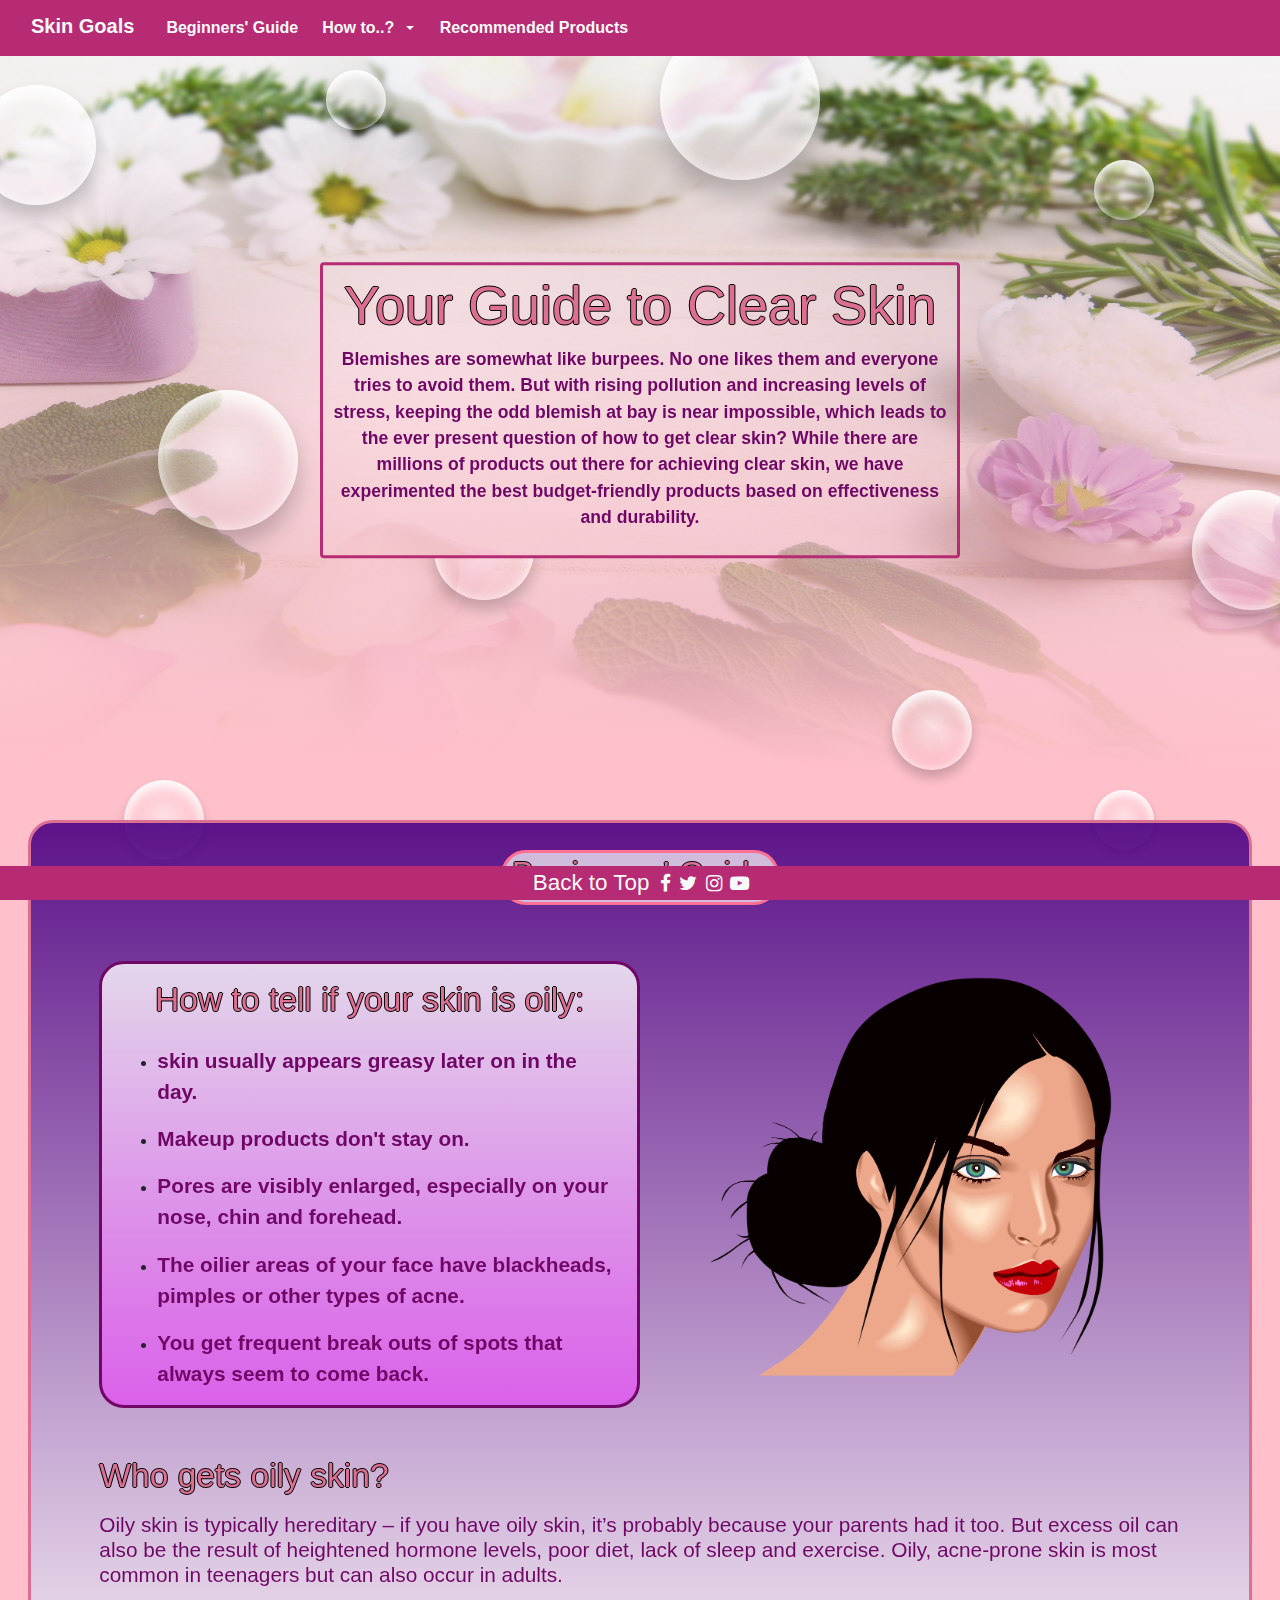
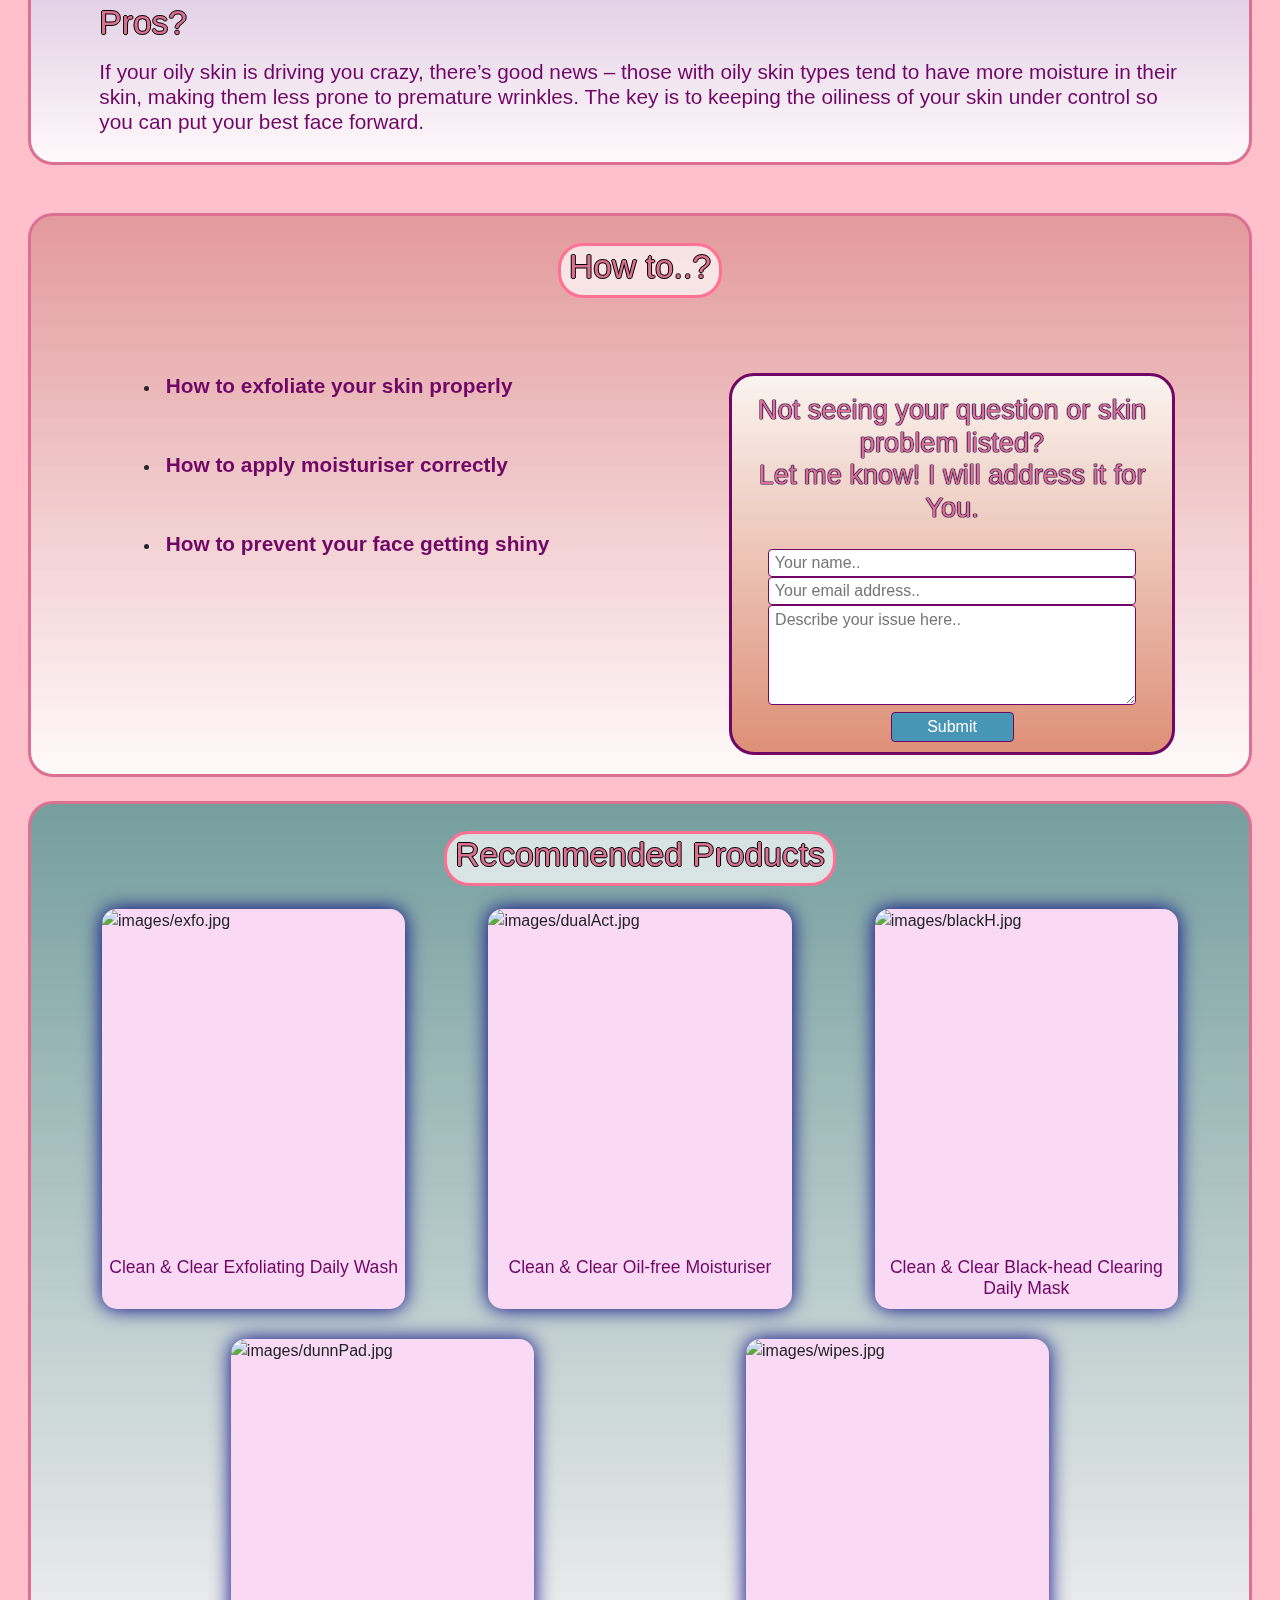
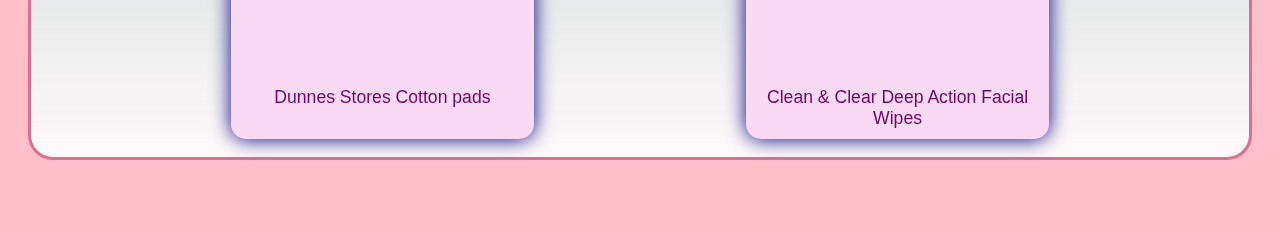
==== commit 7bcf5946: "updated repository and deployment links on readme" ====
--- a/index.html
+++ b/index.html
@@ -29,7 +29,8 @@
     <nav class="navbar navbar-expand-lg navbar-dark  w-100" style="background-color: #b62b73">
         <div class="container-fluid">
             <span style=" padding: 0px 0px 0px">
-                <a class="navbar-brand text-light " href="index.html" style="line-height:0;font-weight:600">Skin Goals</a>
+                <a class="navbar-brand text-light " href="index.html" style="line-height:0;font-weight:600">Skin
+                    Goals</a>
             </span>
             <button class="navbar-toggler" type="button" data-bs-toggle="collapse" data-bs-target="#navbarNavDropdown"
                 aria-controls="navbarNavDropdown" aria-expanded="false" aria-label="Toggle navigation">
@@ -68,20 +69,22 @@
                             style="max-width:fit-content;background-color:  rgb(248, 229, 253);">
                             <ul class="px-0 barDropdown" style="list-style: none;">
                                 <li>
-                                    <p id="navLinkExfo" class="dropdown-item" onclick="openList('exfoHow','#exfoItem','fromNav')">
+                                    <p class="dropdown-item" onclick="openList('exfoHow','#exfoItem','fromNav')">
                                         How to exfoliate your skin properly</p>
-                                    
+
                                     <!-- <a href="#exfoHow"><p id="navLinkExfo"  class="dropdown-item" >
                                         How to exfoliate your skin properly</p></a> -->
-                                        
-                                </li>
-                                <li>
-                                    <p class="dropdown-item" onclick="openList('moistHow','#moistItem','fromNav')">How to
+
+                                </li>
+                                <li>
+                                    <p class="dropdown-item" onclick="openList('moistHow','#moistItem','fromNav')">How
+                                        to
                                         apply
                                         moisturiser correctly</p>
                                 </li>
                                 <li>
-                                    <p class="dropdown-item" onclick="openList('oilHow','#oilItem','fromNav')">How to prevent
+                                    <p class="dropdown-item" onclick="openList('oilHow','#oilItem','fromNav')">How to
+                                        prevent
                                         your face getting shiny</p>
                                 </li>
                             </ul>
@@ -126,7 +129,7 @@
         </div>
     </div>
 
-    <!---------------------------- Hero Image from W3Schools ---------------------------->
+    <!---------------------------- Hero Image code from W3Schools ---------------------------->
     <div class="hero-image" id="heroX"></div>
 
 
@@ -417,15 +420,15 @@
 
                                 </li>
                                 <!--beh-->
-                                
+
                             </div>
                             <!--mehehe-->
-                                
-                                <!-- <p class="padEffect" ></p> -->
-                                
-                                    <p class="endOfList" onclick="ScrollUpList('exfoHow')" >&uArr;</p>
-                                <p class ="bottomCover" onclick="ScrollDownList('exfoHow')" >&dArr;</p>
-                                
+
+                            <!-- <p class="padEffect" ></p> -->
+
+                            <p class="endOfList" onclick="ScrollUpList('exfoHow')">&uArr;</p>
+                            <p class="bottomCover" onclick="ScrollDownList('exfoHow')">&dArr;</p>
+
                         </ul>
 
                         <!-- </ul> -->
@@ -495,11 +498,11 @@
                                     </p>
                                     <br>
                                 </li>
-                                
+
                             </div>
-                                
-                                <p class="endOfList" onclick="ScrollUpList('moistHow')" >&uArr;</p>
-                                <p class ="bottomCover" onclick="ScrollDownList('moistHow')" >&dArr;</p>
+
+                            <p class="endOfList" onclick="ScrollUpList('moistHow')">&uArr;</p>
+                            <p class="bottomCover" onclick="ScrollDownList('moistHow')">&dArr;</p>
                         </ul>
 
 
@@ -510,19 +513,19 @@
                             <p><strong>&nbsp;How to prevent your face getting shiny&nbsp;</strong></p>
                         </li>
 
-                        
+
                         <ol class="colBackHow p-0 howtoList" id="oilHow" style="list-style-type: upper-greek;">
                             <!-- text from https://www.prevention.com/beauty/skin-care/a28209367/how-to-get-rid-of-oily-skin/ -->
-                            
-                                
-
-                            
+
+
+
+
                             <p class="aclose" onclick="closeList('oilHow')">&times;</p>
 
                             <!--beh-->
                             <div class="px-5 pb-0" style="padding-top: 0!important;">
-                                <li >
-                                    <p >Read the labels on your skincare products.
+                                <li>
+                                    <p>Read the labels on your skincare products.
                                         <br>Certain keywords and ingredients can indicate whether skincare products will
                                         help
                                         you tame oil production or make it worse. “Use products labelled with terms
@@ -830,34 +833,34 @@
                                         rituals (dinner with buds, Netflix and actually chilling).
                                     </p>
 
-                                    
-
-
-                                </li>
-                                
-                                
-                                     
-                                </div>
+
+
+
+                                </li>
+
+
+
+                            </div>
                             <!-- <div class="bottomFrame" style="left:0;background-color:red;position: sticky;bottom: 0;width:100%;height: 10px;"> -->
-                                <!-- <div class="pointDown">
+                            <!-- <div class="pointDown">
                                     <p style="background-color:azure;font-size:x-large;">&dArr;</p>
                                 </div> -->
                             <!-- </div>     -->
-                                    <!-- <p class="padEffect" ></p> -->
-                                 <!-- <div class="endOfList"> -->
-                                    
-                                <!-- </div> -->
-                                <p class="endOfList" onclick="ScrollUpList('oilHow')" >&uArr;</p>
-                                <p class ="bottomCover" onclick="ScrollDownList('oilHow')" >&dArr;</p>
-                                     
+                            <!-- <p class="padEffect" ></p> -->
+                            <!-- <div class="endOfList"> -->
+
+                            <!-- </div> -->
+                            <p class="endOfList" onclick="ScrollUpList('oilHow')">&uArr;</p>
+                            <p class="bottomCover" onclick="ScrollDownList('oilHow')">&dArr;</p>
+
                         </ol>
-                        
-                         
-                        
+
+
+
 
                     </ul>
-                    
-                   
+
+
 
                 </div>
 
@@ -992,7 +995,7 @@
 
 
 
-    <footer style="display:block;position:fixed;bottom: 0;left:0;width: 100%;background-color: #b62b73;"  >
+    <footer style="display:block;position:fixed;bottom: 0;left:0;width: 100%;background-color: #b62b73;">
         <div class="mx-auto text-center ">
             <a href="#" style="text-decoration: none; " class="footerSize">
                 <p class=" text-center text-light my-auto">Back to Top</p>
--- a/style.css
+++ b/style.css
@@ -33,10 +33,6 @@
     height: 100%;
     width:100%;
 
-     /* height: 100vh;
-    margin: 0;
-    padding: 0;
-    overflow-x: hidden; */
 }
 
 h6{
@@ -46,7 +42,7 @@
 
 .pill{
     border-radius: 25px;
-    border:3px solid rgb(230, 69, 245);
+    border:3px solid rgb(2219,112,147); 
     background-color: rgba(255,255,255, .7);
     padding: 1px 8px 8px; /* only thing that worked to give to vertical text alignment W3docs https://www.w3docs.com/snippets/css/how-to-vertically-center-text-with-css.html */
         
@@ -62,6 +58,7 @@
     box-shadow:none;
 }
 
+
 .dropdown-toggle-split:hover{
     color:#c6d3e6!important;
 }
@@ -88,15 +85,12 @@
 
 .shadow{
   box-sizing: border-box;
-  /* -webkit-box-shadow: 0 0 20px #700766!important;-moz-box-shadow: 0 0 20px #700766!important;box-shadow: 0 0 20px #700766!important; */
   -webkit-box-shadow: 0 0 20px navy!important;-moz-box-shadow: 0 0 20px navy!important;box-shadow: 0 0 20px navy!important;
   border-radius: 15px;
 }
 
 .borderHero {
-    border:3px solid;
-  /* border-color:#FF69B4; */
-  /* border-color:white; */
+  border:3px solid;
   border-color:#b62b73;
   border-radius: 15px;
 }
@@ -108,7 +102,6 @@
     margin:15px;
     cursor: pointer;
     transition: 0.3s;
-    /* background-color: 	#FF69B4; */
     background-color: #FAD9F4;
 }
 
@@ -122,6 +115,14 @@
     
 }
 
+@media only screen and (max-width: 350px){
+  .thumbPic {
+    width: 270px;
+  }
+}
+
+
+
 body h6, p, h3 {
     color:#700766;
     font-size: 1.3rem;
@@ -134,9 +135,6 @@
     font-weight:900;
 }
 
-ol li{
-    /* margin-left:15px; */
-}
 
 li p {
     font-weight:600;
@@ -152,15 +150,14 @@
 }
 
 body h1, h2 {
-    color:#f832fc;
+    color:#DB7093;
     font-size: 2.1em;
     text-shadow: -1px 0 black, 0 1px black, 1px 0 black, 0 -1px black;
 }
 
 .rowBack{
-    /* background-color: rgba(227, 159, 170,.5);  */
     background-image: linear-gradient( rgba(75,0,130, .9),rgba(255,255,255, .9)) ;
-    border:3px solid rgb(230, 69, 245); 
+    border:3px solid rgb(219,112,147); 
     border-radius: 25px;
     padding:3px;
     max-width: 1400px;
@@ -169,7 +166,7 @@
 .rowBackProd {
     
     background-image: linear-gradient( rgba(0, 130, 119, 0.541),rgba(255,255,255, .9)) ;
-    border:3px solid rgb(230, 69, 245); 
+    border:3px solid rgb(219,112,147); 
     border-radius: 25px;
     padding:3px;
     max-width: 1400px;
@@ -179,7 +176,7 @@
 .rowBackHow {
     
     background-image: linear-gradient( rgba(130, 26, 0, 0.226),rgba(255,255,255, .9)) ;
-    border:3px solid rgb(230, 69, 245); 
+    border:3px solid rgb(219,112,147); 
     border-radius: 25px;
     padding:3px;
     max-width: 1400px;
@@ -213,12 +210,20 @@
     
 }
 
+
+
+
 .barDropdown li p {
     
     color:#700766;
     font-size: 1.1rem;
     font-weight: 500;
-}
+    overflow:hidden;
+    text-overflow: ellipsis;   
+
+}
+
+
 
 .footerSize p {
     font-size:1.4rem;    
@@ -257,15 +262,7 @@
 
 /* ----------------------Modal CSS taken and modified from W3Schools---------- */
 
-/* #myImg {
-  border-radius: 5px;
-  cursor: pointer;
-  transition: 0.3s;
-}
-
-#myImg:hover {opacity: 0.7;} */
-
-/* The Modal (background) */
+
 .modal {
   display: none; /* Hidden by default */
   position: fixed; /* Stay in place */
@@ -304,8 +301,6 @@
   text-align: center;
   color: #ccc;
   padding: 10px 0;
-  /* height: 80px; */
-  /* font-size:x-large; */
 }
 
 /* Add Animation */
@@ -346,71 +341,38 @@
 
 .aclose {
   position: sticky;
-  /* bottom: 100px!important;;
-  left:10px!important;; */
-  /* bottom: 0!important; */
   top: 0px!important;
-  /* right: 0!important; */
   color: #700766;
   font-size: 40px;
   font-weight: bold;
-  /* transition: 0.3s; */
   text-align: right!important;
   line-height: 30px;
   width:98%;
   height:30px;
   display:block;
   margin:0;
-  /* background-image: linear-gradient( rgba(255,255,255, .8),rgba(230, 69, 245, .7)) ; */
-  /* margin:0 5px 0 0; */
   background-color:rgb(248, 229, 253);
   cursor:pointer;
 }
 
-/* .pointDown{
-    position: absolute;
-  bottom: 0px!important;
-  
-  bottom: 0px!important;
-
-  color: #700766;
-  font-size: 40px;
-  font-weight: bold;
-  
-  text-align: right!important;
-  line-height: 30px;
-  width:98%;
-
-  display:block;
-  margin:0;
-  padding:0;
- 
-  background-color:rgb(248, 229, 253);
-  
-
-} */
 
 .endOfList{
   font-size: 24px;  
   cursor: pointer;  
   height:30px;  
   position: absolute!important;
-  /* bottom: 0px!important; */
-  /* top:70px!important; */
   right: 5px!important;
   color: #700766;
   font-weight: bold;
   text-align: right!important;
   display:block;
   margin:0;
-  /* padding:30px; */
   padding-right:5px;
-  /* padding-bottom:15px; */
   width: 100%;
   z-index:4!important;
   background-color:rgb(248, 229, 253);
   
-  /* font-size:x-large; */
+
 }
 
 .bottomCover{
@@ -425,9 +387,7 @@
     position:sticky;
     text-align:right;
     z-index:3!important;
-    /* font-size:x-large; */
     width:100%;
-    /* height:20px; */
     bottom:0px;
     cursor: pointer;
     
@@ -435,33 +395,6 @@
     
 }
 
-
-/* .endOfListOl{
-  position: absolute;
-  bottom: 23px!important;
-  right: 25px!important;
-  color: #700766;
-  font-weight: bold;
-  text-align: right!important;
-  display:block;
-  margin:0;
-  padding:0; */
-  
-  /* width: 80%; */
-  /* z-index:1!important; */
-  /* background-color:rgb(248, 229, 253);
-  font-size:x-large; */
-/* } */
-
-/* .padEffect {
-    margin-bottom:0!important;
-    background-color:rgb(248, 229, 253);
-    position:sticky;
-    bottom:0;
-    width: 100%;
-    height: 20px;
-    z-index:3!important;
-} */
 
 
 
@@ -477,16 +410,6 @@
 /* ----------------------Floating bubbles CSS taken and modified from Frank's Laboratory---------- */
 
 
-
-/* body {
-    background: #111d5e;
-    color: #333;
-    font: 100% Lato, Arial, Sans Serif;
-    height: 100vh;
-    margin: 0;
-    padding: 0;
-    overflow-x: hidden;
-} */
 
 #background-wrap {
     bottom: 0;
@@ -728,7 +651,6 @@
 /* --------------- Hero image CSS W3SCHools------------------------- */
 
 .hero-image {
-  /* background-image: linear-gradient(rgba(0, 0, 0, 0.1), rgba(0, 0, 0, 0.1)), url("images/herbs-3141838.jpg"); */
   background-image: linear-gradient(rgba(255, 255, 255, 0.0) ,rgba(255,192,203, 1)) , url("images/herbs-3141838.jpg");
   height: 80%;
   width: 100%;
@@ -736,9 +658,7 @@
   background-repeat: no-repeat;
   background-size: 100% 100%;
   position: relative;
-  /* position:relative!important; */
   top: 50px!important;
-    /* opacity: 1; */
   z-index: -2!important;
 
 }
@@ -749,9 +669,8 @@
   top: 50%;
   left: 50%;
   color: #f832fc;
- 
   
-  
+    
 }
 
 .hero-text-back{
@@ -777,7 +696,6 @@
 /* Thin scrollbar for Chrome, Safari and Opera (mod from W3Schools) */
 .hero-text-back::-webkit-scrollbar, .howtoList::-webkit-scrollbar {
   width: 5px;
-  /* height: 10px; */
   border-radius: 8px;
   
 }
@@ -787,28 +705,15 @@
 
 
 .hero-text-back::-webkit-scrollbar-thumb {
-  /* background-color: rgb(115, 3, 143); */
   background-color: #b62b73;
-  /* outline: 2px solid #f832fc; */
-  /* border: 1px solid rgb(253, 105, 216); */
-  /* border: 1px solid white; */
-  /* border-radius: 10px; */
   border-radius:50px 0px 0px 50px;
-  
-  /* background-color: rgb(253, 105, 216); */
 
 }
 
 
 .howtoList::-webkit-scrollbar-thumb {
   background-color: rgb(115, 3, 143);
-  
-  /* outline: 2px solid #f832fc; */
-  /* border: 2px solid rgb(115, 3, 143); */
-  /* border-radius: 10px; */
   border-radius:50px 0px 0px 50px;
-  
-  /* background-color: rgb(253, 105, 216); */
 
 }
 
@@ -852,9 +757,16 @@
 .contForm h2{
   font-size: 1.7em;
   margin:15px 0 0 0;
-  color: rgb(247, 115, 211);
+  color: rgb(219,112,147);
   text-shadow:	rgb(27, 2, 73) 0px 0px 1px,   rgb(27, 2, 73) 0px 0px 1px,   rgb(27, 2, 73) 0px 0px 1px, rgb(27, 2, 73) 0px 0px 1px,   rgb(27, 2, 73) 0px 0px 1px,   rgb(27, 2, 73) 0px 0px 1px;-webkit-font-smoothing: antialiased;
   background-color: rgba(255,255,255,0);
+}
+
+
+@media only screen and (max-width: 350px){
+  .contForm h2{
+  font-size: 1.5em;
+  }
 }
 
 .contForm input[type=text], textarea {
@@ -879,7 +791,7 @@
   border-radius: 4px;
   cursor: pointer;
   margin-bottom:10px;
-  font-size: 1.2em;
+  font-size: 1em;
    
 }
 
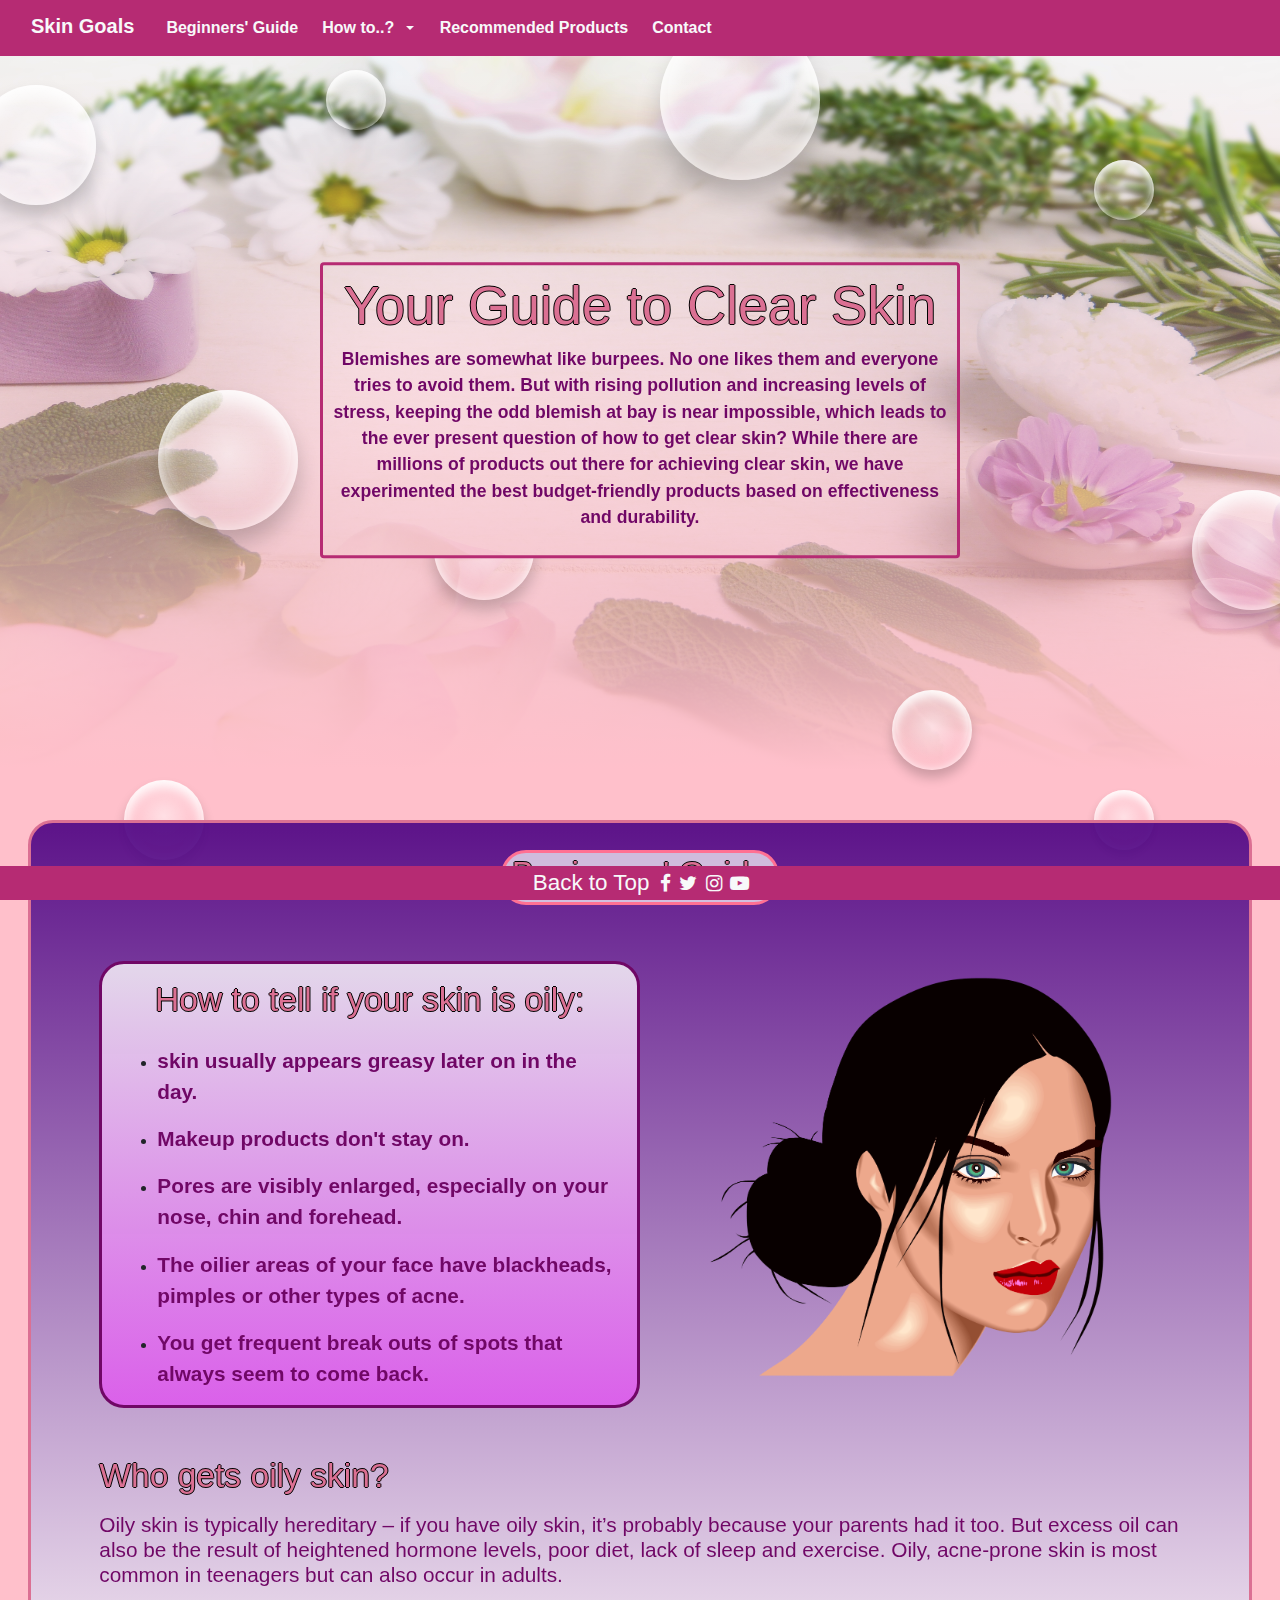
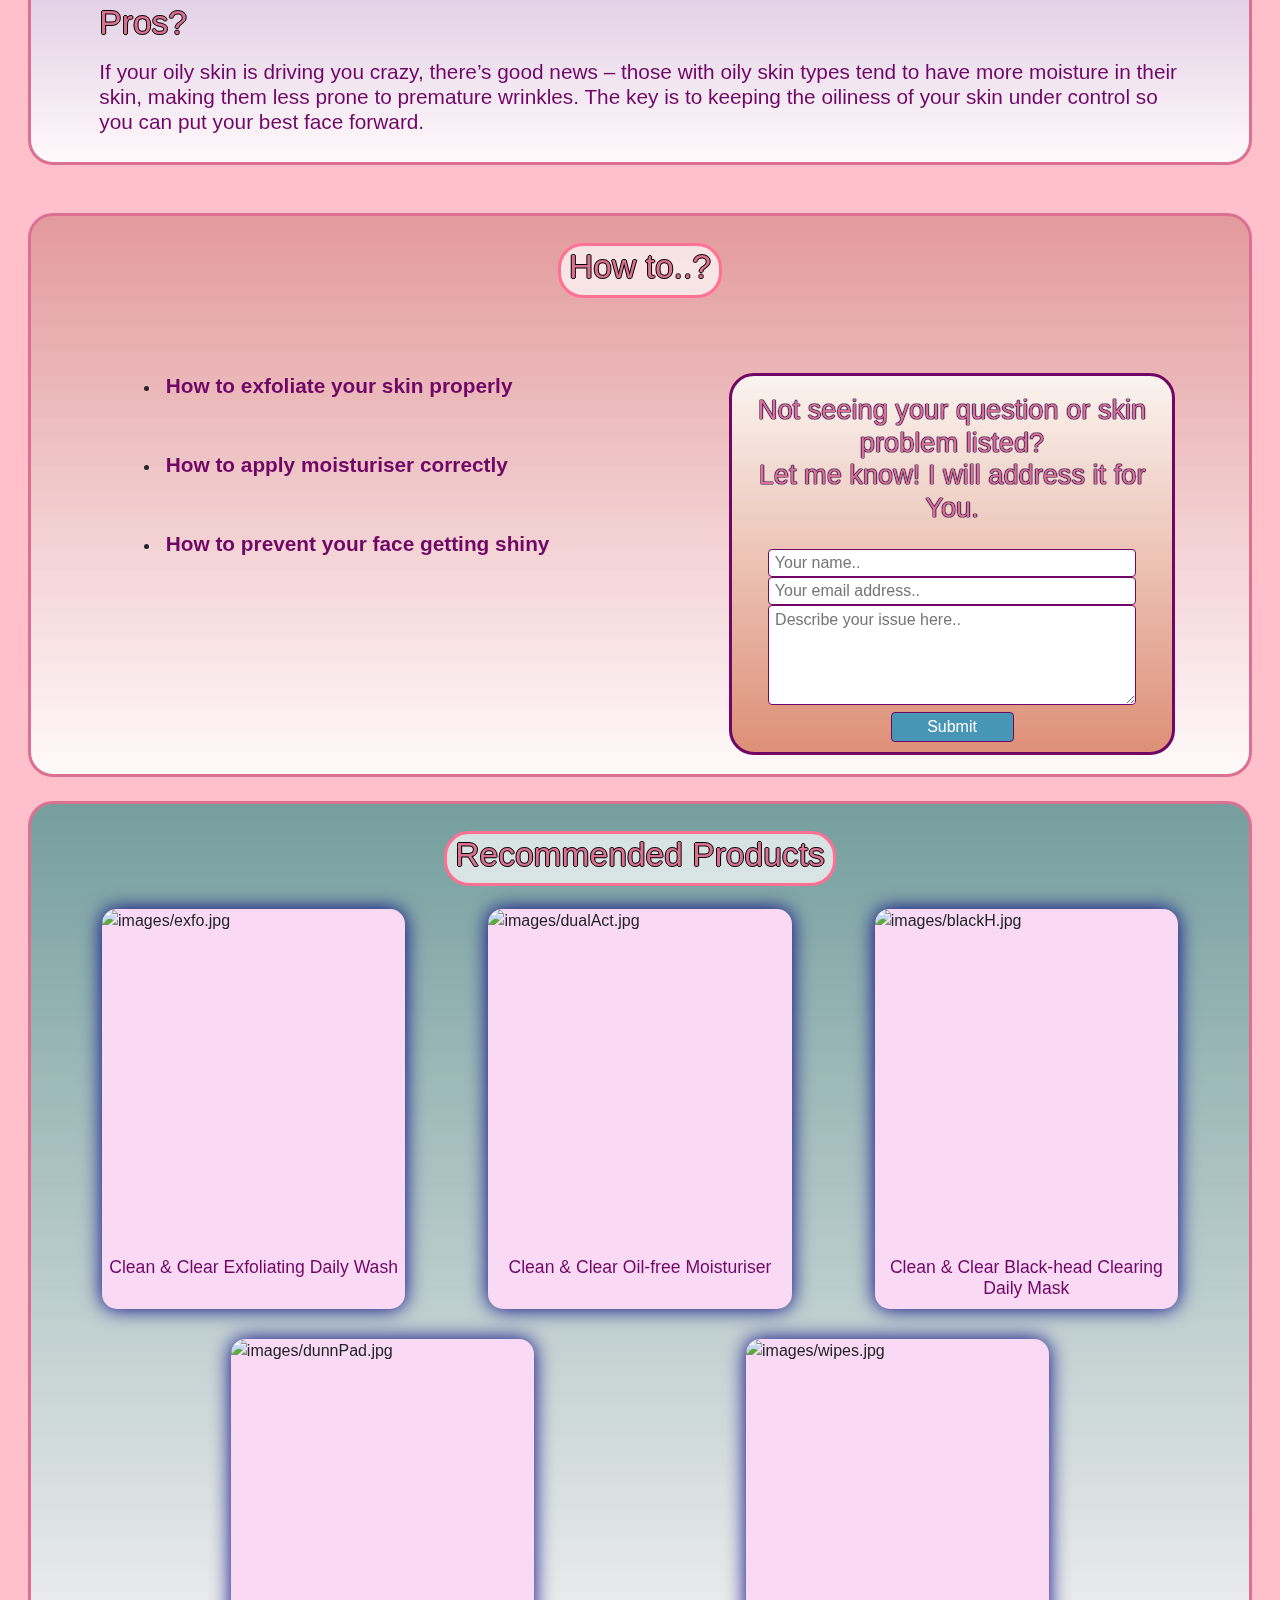
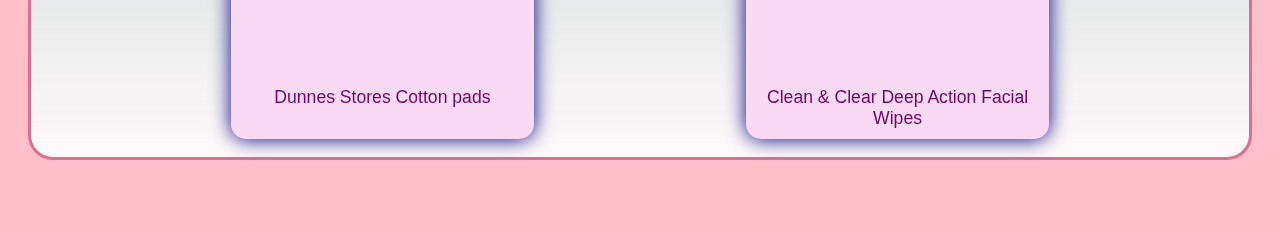
==== commit 492c7bbb: "added contact nav link and tidied up readme" ====
--- a/index.html
+++ b/index.html
@@ -72,9 +72,6 @@
                                     <p class="dropdown-item" onclick="openList('exfoHow','#exfoItem','fromNav')">
                                         How to exfoliate your skin properly</p>
 
-                                    <!-- <a href="#exfoHow"><p id="navLinkExfo"  class="dropdown-item" >
-                                        How to exfoliate your skin properly</p></a> -->
-
                                 </li>
                                 <li>
                                     <p class="dropdown-item" onclick="openList('moistHow','#moistItem','fromNav')">How
@@ -90,23 +87,18 @@
                             </ul>
                         </div>
 
-
-
-
-
-
-
-
-
                     </li>
 
 
-                    <!---------------------------------------------------------------------------------->
 
 
 
                     <li class="nav-item ml-2">
                         <a class="nav-link text-light" href="#Products" style="font-weight:600">Recommended Products</a>
+                    </li>
+
+                    <li class="nav-item ml-2">
+                        <a class="nav-link text-light" href="#contForm" style="font-weight:600">Contact</a>
                     </li>
 
                 </ul>
@@ -136,7 +128,7 @@
 
 
 
-
+ <!------------------------Floating bubbles HTML taken from codes4education.com https://codes4education.com/animated-bubbles-using-html-pure-css/----------->
 
     <div id="background-wrap">
         <div class="bubble x1"></div>
@@ -167,7 +159,6 @@
                 </div>
 
             </div>
-            <!-- <div class="p-2" style="background-color: rgba(227, 159, 170,.5); border:3px solid rgb(227, 159, 196); border-radius: 25px;"> -->
 
             <div class="row  col-sm-11 mx-auto py-3 mt-3 ">
 
@@ -237,17 +228,12 @@
                     <ul>
                         <li style="cursor:pointer;" id="exfoItem" class="howItem"
                             onclick="openList('exfoHow','#exfoItem','fromList')">
-                            <!-- <a href="#exfoItem"><p><strong>&nbsp;How to exfoliate your skin properly&nbsp;</strong></p></a> -->
                             <p><strong>&nbsp;How to exfoliate your skin properly&nbsp;</strong></p>
                         </li>
 
 
-
-
-                        <!--mehehe-->
                         <ul id="exfoHow" class="colBackHow p-0 howtoList" style="list-style:none;">
                             <p class="aclose" onclick="closeList('exfoHow')">&times;</p>
-                            <!--beh-->
                             <div class="px-5 pb-0 " style="padding-top: 0!important;">
                                 <li>
                                     <p><strong>What exactly is exfoliation?</strong>
@@ -405,9 +391,6 @@
                                             <hr style="height:2px; color: #700766;">
                                         </li>
 
-
-                                        <!-- </div> -->
-
                                         <br><br>
                                     </ul>
                                 </li>
@@ -419,12 +402,9 @@
                                     </p>
 
                                 </li>
-                                <!--beh-->
+
 
                             </div>
-                            <!--mehehe-->
-
-                            <!-- <p class="padEffect" ></p> -->
 
                             <p class="endOfList" onclick="ScrollUpList('exfoHow')">&uArr;</p>
                             <p class="bottomCover" onclick="ScrollDownList('exfoHow')">&dArr;</p>
@@ -436,7 +416,6 @@
 
                         <li style="cursor:pointer;" id="moistItem" class="mt-5 howItem"
                             onclick="openList('moistHow','#moistItem','fromList')">
-                            <!-- <a href="#moistItem"><p><strong>&nbsp;How to apply moisturiser correctly&nbsp;</strong></p></a> -->
                             <p><strong>&nbsp;How to apply moisturiser correctly&nbsp;</strong></p>
                         </li>
                         <ul class="colBackHow p-0 howtoList" id="moistHow" style="list-style:none;">
@@ -834,34 +813,19 @@
                                     </p>
 
 
-
-
                                 </li>
 
 
 
                             </div>
-                            <!-- <div class="bottomFrame" style="left:0;background-color:red;position: sticky;bottom: 0;width:100%;height: 10px;"> -->
-                            <!-- <div class="pointDown">
-                                    <p style="background-color:azure;font-size:x-large;">&dArr;</p>
-                                </div> -->
-                            <!-- </div>     -->
-                            <!-- <p class="padEffect" ></p> -->
-                            <!-- <div class="endOfList"> -->
-
-                            <!-- </div> -->
+
                             <p class="endOfList" onclick="ScrollUpList('oilHow')">&uArr;</p>
                             <p class="bottomCover" onclick="ScrollDownList('oilHow')">&dArr;</p>
 
                         </ol>
 
-
-
-
                     </ul>
 
-
-
                 </div>
 
 
@@ -873,7 +837,7 @@
 
                     <div class="row">
 
-                        <div class="contForm mx-auto col-12 formBack text text-center">
+                        <div id="contForm" class="contForm mx-auto col-12 formBack text text-center">
                             <h2>Not seeing your question or skin problem listed?<br>Let me know! I will address it for
                                 You.</h2>
                             <br>
@@ -888,15 +852,9 @@
                         </div>
 
 
-
-
-
                     </div>
 
                 </div>
-
-
-
 
 
             </div>
@@ -962,20 +920,6 @@
         <br>
         <br>
     </div>
-
-    <!--container-->
-
-
-
-
-
-
-
-
-
-    <!-- </div> -->
-
-
 
 
 
--- a/style.css
+++ b/style.css
@@ -48,7 +48,7 @@
         
 }
 
-#BeginnersGuide, #howTo, #Products, #oilItem, #exfoItem, #moistItem {
+#BeginnersGuide, #howTo, #Products, #oilItem, #exfoItem, #moistItem, #contForm {
     scroll-margin-top: 60px;
     
 }
@@ -66,13 +66,11 @@
 
 .dropdown-item:hover {
     color:white;
-    /* background-color: #FF69B4; */
     background-color: #b62b73;
 }
 
 .dropdown-item:active {
     color:white;
-    /* background-color: #FF69B4; */
     background-color: #b62b73;
 }
 
@@ -163,8 +161,7 @@
     max-width: 1400px;
 }
 
-.rowBackProd {
-    
+.rowBackProd {  
     background-image: linear-gradient( rgba(0, 130, 119, 0.541),rgba(255,255,255, .9)) ;
     border:3px solid rgb(219,112,147); 
     border-radius: 25px;
@@ -173,8 +170,7 @@
 
 }
 
-.rowBackHow {
-    
+.rowBackHow {  
     background-image: linear-gradient( rgba(130, 26, 0, 0.226),rgba(255,255,255, .9)) ;
     border:3px solid rgb(219,112,147); 
     border-radius: 25px;
@@ -184,7 +180,6 @@
 }
 
 .colBack{
-
     background-image: linear-gradient( rgba(255,255,255, .8),rgba(230, 69, 245, .7)) ;
     border:3px solid #700766; 
     border-radius: 25px;
@@ -197,7 +192,6 @@
     -moz-box-sizing: border-box!important;
     box-sizing: border-box!important;
     position:relative;
-    /* box-sizing: border-box!important; */
     background-color:  rgb(248, 229, 253);
     border:3px solid #700766; 
     border-radius: 25px;
@@ -205,7 +199,6 @@
     padding-top: 3px;
     display:none;
     height:0;
-    /* transition: height .2s linear, border .1s linear; */
     transition: height .2s linear;
     
 }
@@ -214,7 +207,6 @@
 
 
 .barDropdown li p {
-    
     color:#700766;
     font-size: 1.1rem;
     font-weight: 500;
@@ -273,9 +265,6 @@
   width: 100%; /* Full width */
   height: 100%; /* Full height */
   overflow: auto; /* Enable scroll if needed */
-  /* background-color: rgb(0,0,0);*/ /* Fallback color */
-  /* background-color: rgba(0,0,0,0.9);*/ /* Black w/ opacity */ 
-  background-color: rgb(75,0,130); /* Fallback color */
   background-color: rgba(75,0,130,0.9); /* indigo w/ opacity */
 }
 
@@ -283,7 +272,6 @@
 .modal-content {
   margin: auto;
   display: block;
-  /* height:100%; */
   object-fit:contain;
   width: auto;
   height:auto;
@@ -390,12 +378,7 @@
     width:100%;
     bottom:0px;
     cursor: pointer;
-    
-    
-    
-}
-
-
+}
 
 
 
@@ -407,7 +390,7 @@
 }
 
 
-/* ----------------------Floating bubbles CSS taken and modified from Frank's Laboratory---------- */
+/* ----------------------Floating bubbles CSS taken from codes4education.com https://codes4education.com/animated-bubbles-using-html-pure-css/---------- */
 
 
 
@@ -733,7 +716,7 @@
 }
 
 
-/* -------------------------------------------------------------How To and form------------------------------------------------------- */
+/* -------------------------------------------------------------How To and Contact form------------------------------------------------------- */
 
 
 .howtoList{
@@ -785,7 +768,6 @@
   background-color: #4796b5;
   color: white;
   height:30px;
-  /* width:100px; */
   width:30%;
   border:1px solid #700766;
   border-radius: 4px;
